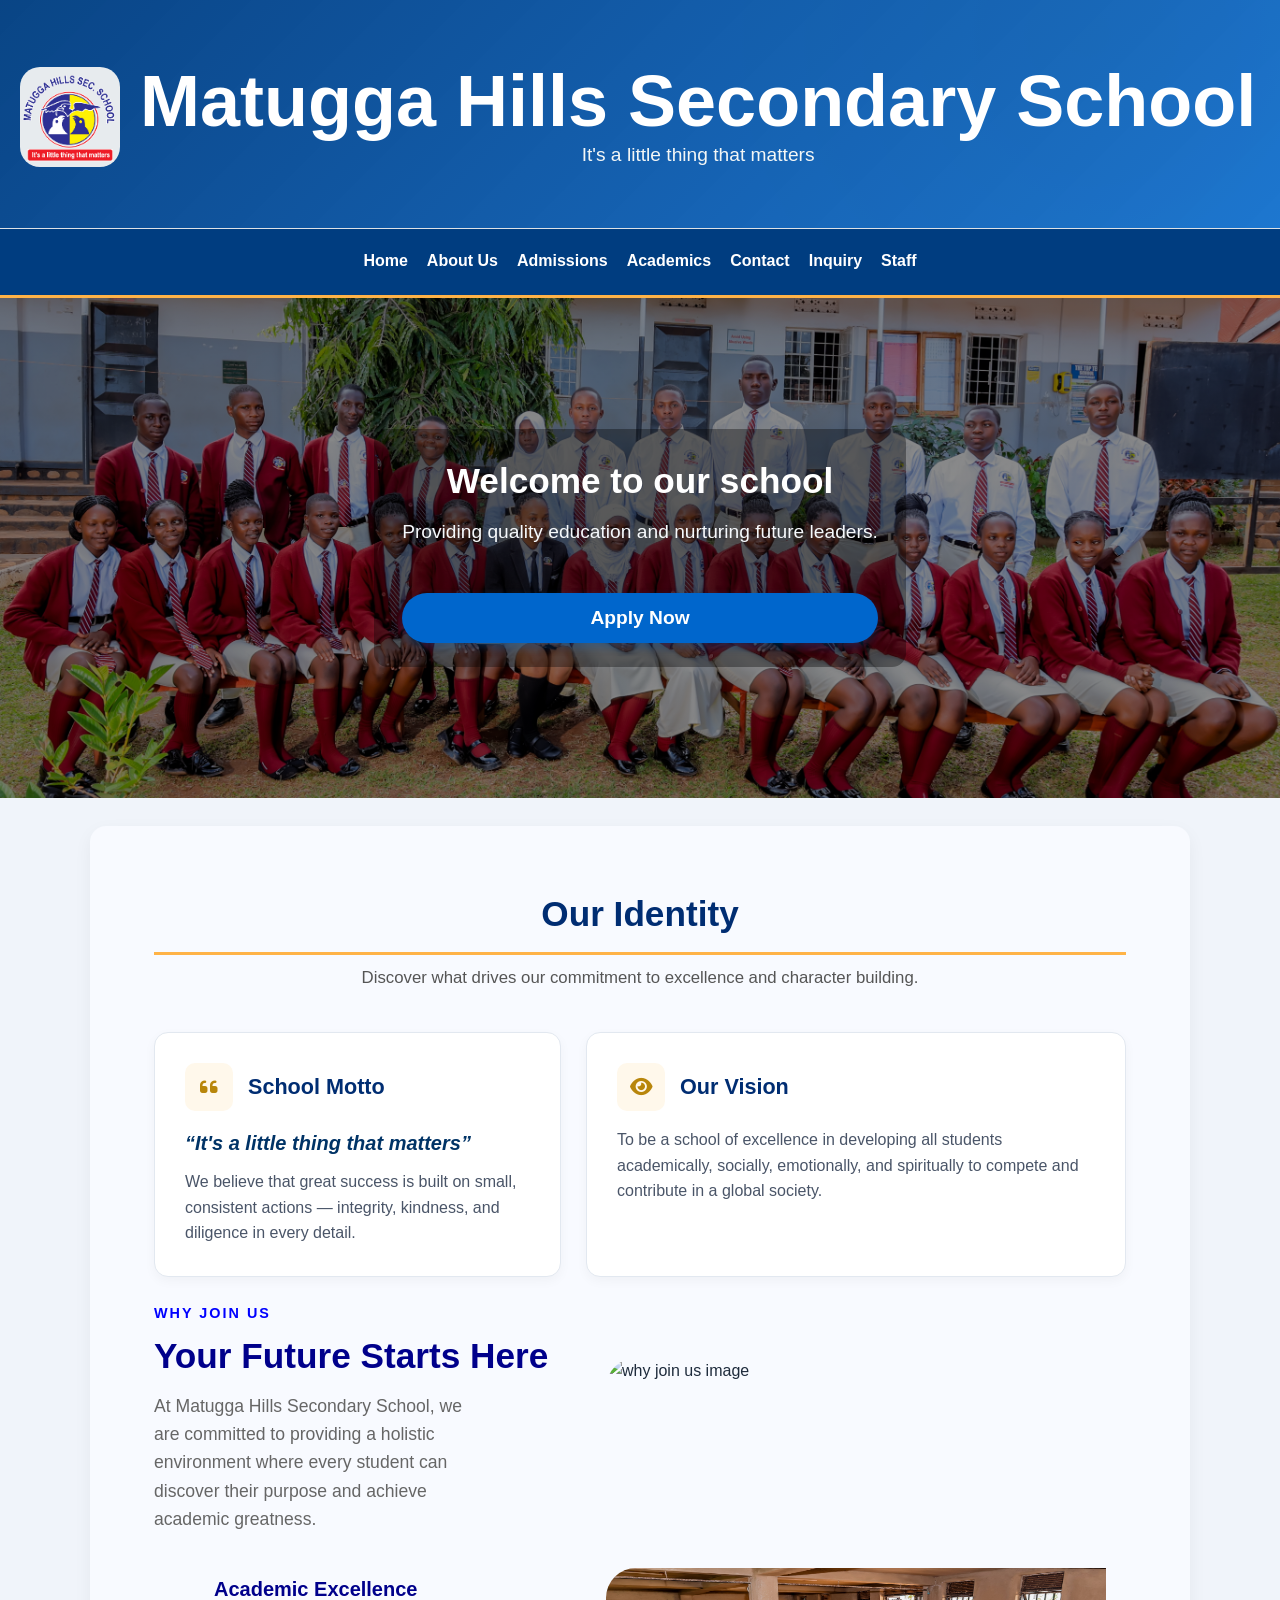
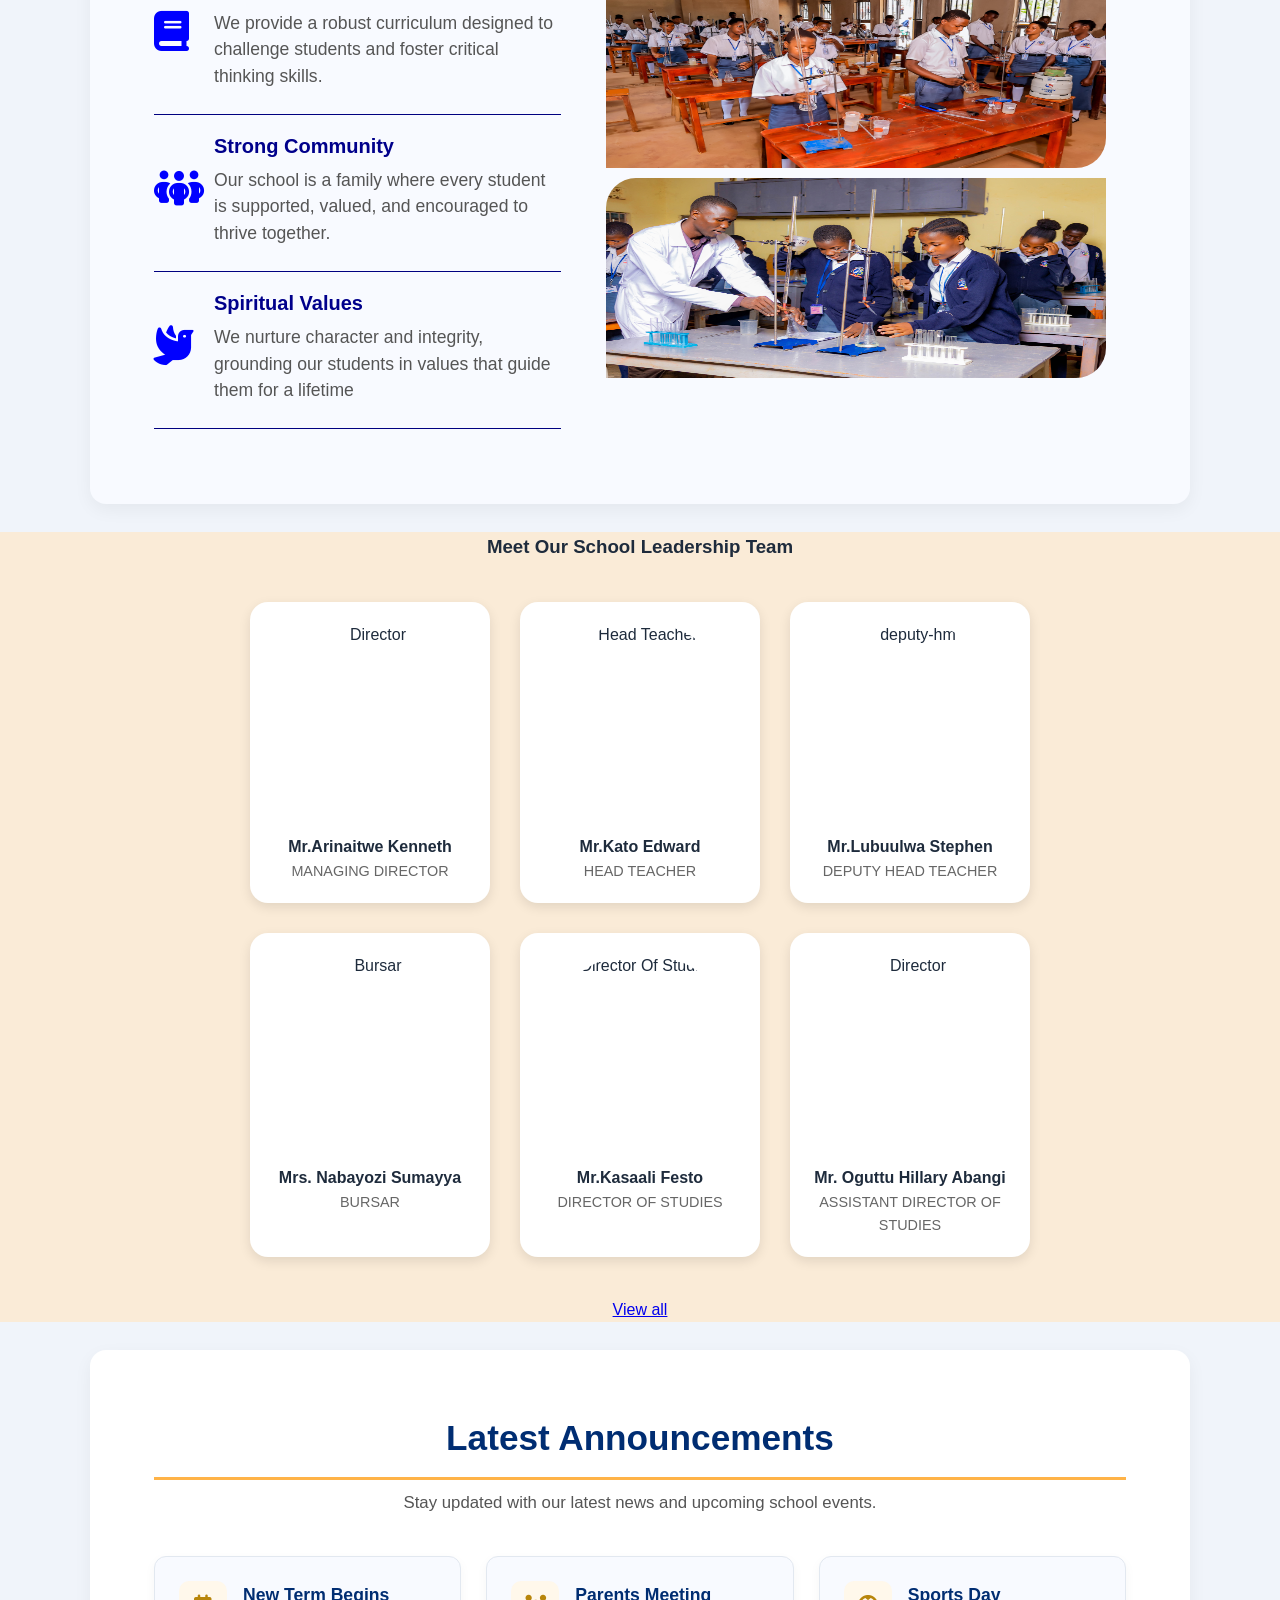
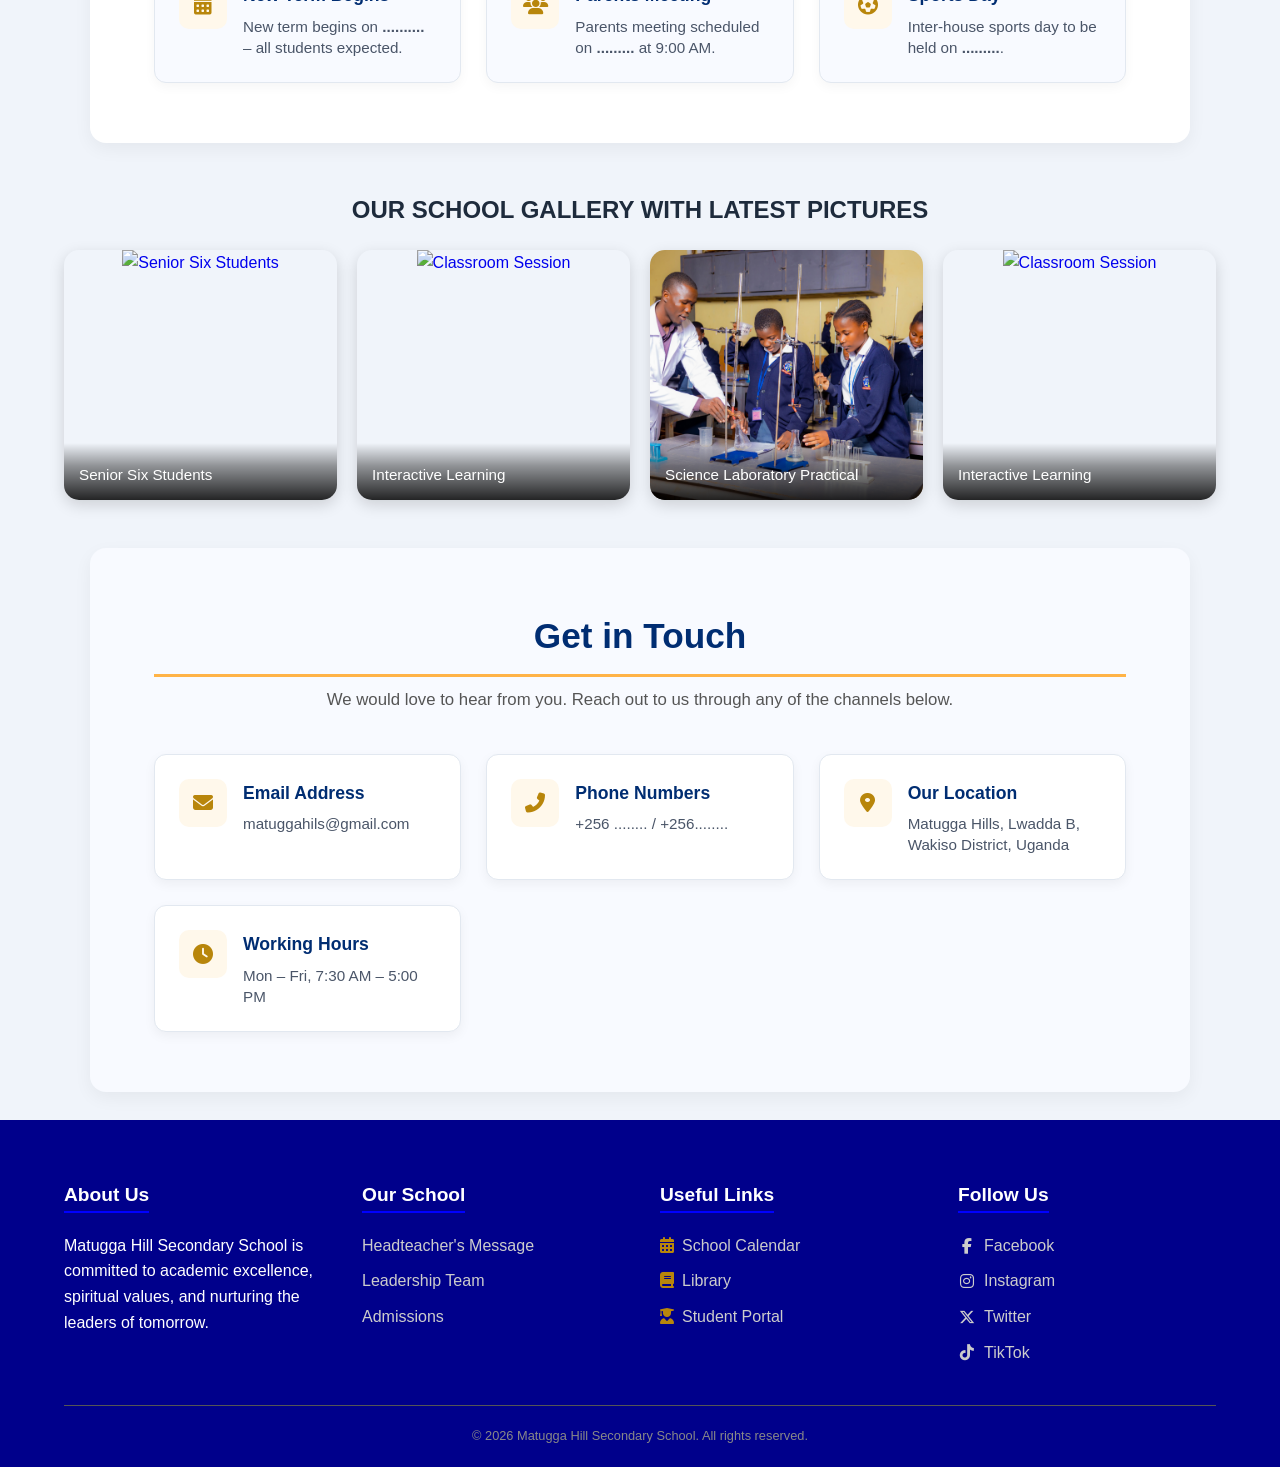
==== index.html @ 4a1541da "Update index.html" ====
<!DOCTYPE html>
<html lang="en">
<head>
    <meta charset="UTF-8">
    <link rel="stylesheet" href="https://cdnjs.cloudflare.com/ajax/libs/font-awesome/6.4.2/css/all.min.css">
    <meta name="viewport" content="width=device-width, initial-scale=1.0">
    <link rel="icon" href="assets/images/budge.jpg" type="image/jpeg">
    <title>MATUGGA HILLS SECONDARY SCHOOL</title>
   <link rel="stylesheet" href="style.css">
   <link rel="stylesheet" href="https://cdnjs.cloudflare.com/ajax/libs/lightbox2/2.11.3/css/lightbox.min.css">
</head>

<body>
    <header class="site-header">
        <div class="title-wrap">
            <img src="assets/images/budge.jpg" alt="Matugga Hills Secondary School badge" class="school-badge">
            <div>
                <h1>Matugga Hills Secondary School</h1>
                <p>It's a little thing that matters</p>
            </div>
        </div>
    </header>
    
    <nav class="site-nav">
        <div class="menu-toggle" onclick="toggleMenu()">
            <i class="fas fa-bars"></i>
        </div>
        <div class="nav-links" id="navLinks">
            <a href="index.html">Home</a>
            <a href="About us.html" onclick="showAbout(); return false;">About Us</a>
            <a href="admissions.php">Admissions</a>
            <a href="academics.html">Academics</a>
            <a href="#">Contact</a>
            <a href="#" onclick="showInquiry(); return false;">Inquiry</a>
            <a href="staff.html">Staff</a>
        </div>
    </nav>

    <section class="hero">
        <div class="hero-content">
            <h2>Welcome to our school</h2>
            <p>Providing quality education and nurturing future leaders.</p>
            <br>
            <button onclick="showMessage()">Apply Now</button>
        </div>
    </section>

    <section class="section identity-section">
    <div class="identity-container">
        <h2>Our Identity</h2>
        <p class="section-subtitle">Discover what drives our commitment to excellence and character building.</p>
        
        <div class="grid-2col">
            <!-- School Motto Card -->
            <div class="info-card">
                <div class="card-header-flex">
                    <div class="icon-box">
                        <i class="fas fa-quote-left"></i>
                    </div>
                    <h3>School Motto</h3>
                </div>
                <p class="motto-text">“It's a little thing that matters”</p>
                <p class="card-desc">We believe that great success is built on small, consistent actions — integrity, kindness, and diligence in every detail.</p>
            </div>
            
            <!-- Vision Card -->
            <div class="info-card">
                <div class="card-header-flex">
                    <div class="icon-box">
                        <i class="fas fa-eye"></i>
                    </div>
                    <h3>Our Vision</h3>
                </div>
                <p class="card-desc vision-desc">To be a school of excellence in developing all students academically, socially, emotionally, and spiritually to compete and contribute in a global society.</p>
            </div>
           
            <!-- Core Values Card (Spans across or fits cleanly)>
            <div class="info-card values-card">
                <div class="card-header-flex">
                    <div class="icon-box">
                        <i class="fas fa-gem"></i>
                    </div>
                    <h3>Core Values</h3>
                </div>
                <ul class="values-list">
                    <li><strong>Integrity</strong> – We all live as proof of moral principles</li>
                    <li><strong>Respect</strong> – We treat everyone with courtesy and honour</li>
                    <li><strong>Commitment</strong> – We show commitment to our students</li>
                    <li><strong>Responsibility</strong> – We are trustworthy, reliable and accountable</li>
                    <li><strong>High Expectation</strong> – We all set high goals, inspire personal best and continuous improvement of all staff and students</li>
                </ul>
            </div>
        </div>
    </div>
    </section>
    
    <section class="why-us scroll-reveal">
            <!---Left column: For texts and list-->
        <div class="content-container">
            <div class="intro-block">
                <h4>WHY JOIN US</h4>
                <h5>Your Future Starts Here</h5>
                <p>At Matugga Hills Secondary School, we are committed to providing a holistic environment where every student can discover their purpose and achieve academic greatness.</p>
           </div>
            <ul class="why-list">
                <li>
                    <i class="fa-solid fa-book"></i>
                    <div class="list-text">
                        <h4>Academic Excellence</h4>
                        <p>We provide a robust curriculum designed to challenge students and foster critical thinking skills.</p>
                   </div>
                </li>

                <li>
                    <i class="fa-solid fa-people-group"></i> 
                    <div class="list-text">
                        <h4>Strong Community</h4>
                        <p>Our school is a family where every student is supported, valued, and encouraged to thrive together.</p>
                    </div>
                </li>

                <li>
                    <i class="fa-solid fa-dove"></i> 
                    <div class="list-text">
                        <h4>Spiritual Values</h4>
                        <p>We nurture character and integrity, grounding our students in values that guide them for a lifetime</p>
                    </div>
                </li>
            </ul>
        </div>

            <!-- Right column: Image area-->
        <div class="image-gallery">
            <img src="/assets/images/comp lab.jpg" alt="why join us image" class="rounded-corner-img">
            <img src="/assets/images/students in lab.JPG" alt="why join us image" class="rounded-corner-img">
            <img src="/assets/images/opoka teaching.jpg" alt="why join us image" class="rounded-corner-img">
        </div>
    </section>


    <section class="leadership-section">
        <h3>Meet Our School Leadership Team</h3>
        <div class="leadership">
            <div class="leader-card">
                <img src="/assets/images/director.jpg" alt="Director">
                <h4>Mr.Arinaitwe Kenneth </h4>
                <h6>Managing Director</h6>
            </div>

            <div class="leader-card">
                <img src="/assets/images/headteacher.jpg" alt="Head Teacher">
                <h4>Mr.Kato Edward </h4>
                <h6>Head Teacher</h6>
            </div>

            <div class="leader-card">
                <img src="/assets/images/lstephen.JPG" alt="deputy-hm">
                <h4>Mr.Lubuulwa Stephen </h4>
                <h6>Deputy Head Teacher</h6>
            </div>

            <div class="leader-card">
                <img src="/assets/images/bursar2.jpg" alt="Bursar">
                <h4>Mrs. Nabayozi Sumayya </h4>
                <h6>Bursar</h6>
            </div>

            <div class="leader-card">
                <img src="/assets/images/festo.JPG" alt="Director Of Studies">
                <h4>Mr.Kasaali Festo </h4>
                <h6>Director Of Studies</h6>
            </div>

            <div class="leader-card">
                <img src="/assets/images/me.jpg" alt="Director">
                <h4>Mr. Oguttu Hillary Abangi</h4>
                <h6>Assistant Director Of Studies</h6>
            </div>
        </div>
        <a href="staff.html" class="view-more">View all</a>
    </section>
    
    <section class="section announcements-section">
    <div class="announcements-container">
        <h2>Latest Announcements</h2>
        <p class="section-subtitle">Stay updated with our latest news and upcoming school events.</p>
        
        <div class="announcements-grid">
            <div class="announcement-card">
                <div class="icon-box">
                    <i class="fas fa-calendar-alt"></i>
                </div>
                <div class="announcement-content">
                    <h4>New Term Begins</h4>
                    <p>New term begins on <strong>..........</strong> – all students expected.</p>
                </div>
            </div>

            <div class="announcement-card">
                <div class="icon-box">
                    <i class="fas fa-users"></i>
                </div>
                <div class="announcement-content">
                    <h4>Parents Meeting</h4>
                    <p>Parents meeting scheduled on <strong>.........</strong> at 9:00 AM.</p>
                </div>
            </div>

            <div class="announcement-card">
                <div class="icon-box">
                    <i class="fas fa-futbol"></i>
                </div>
                <div class="announcement-content">
                    <h4>Sports Day</h4>
                    <p>Inter-house sports day to be held on <strong>.........</strong>.</p>
                </div>
            </div>
        </div>
    </div>
    </section>

    <section class="gallery scroll-reveal">
    <h4>OUR SCHOOL GALLERY WITH LATEST PICTURES</h4>
    
    <div class="gallery-grid">
        
        <!-- Gallery Item 1 -->
        <div class="gallery-item">
            <a href="assets/images/s6 pic.jpg" data-lightbox="school-gallery" data-title="Senior Six Students">
                <img src="assets/images/s6 pic.jpg" alt="Senior Six Students">
                <div class="img-caption">
                    <span>Senior Six Students</span>
                </div>
            </a>
        </div>

        <!-- Gallery Item 2 -->
        <div class="gallery-item">
            <a href="assets/images/s6 pic.jpg" data-lightbox="school-gallery" data-title="Senior Six Students">
                <img src="matugga pics/classroom.jpg" alt="Classroom Session">
                <div class="img-caption">
                    <span>Interactive Learning</span>
                </div>
            </a>
        </div>

        <!-- Gallery Item 3 -->
        <div class="gallery-item">
            <a href="assets/images/opoka teaching.jpg" data-lightbox="school-gallery" data-title="Science Laboratory Practical">
                <img src="assets/images/opoka teaching.jpg" alt="Science Lab">
                <div class="img-caption">
                    <span>Science Laboratory Practical</span>
                </div>
            </a>
        </div>

        <!-- Gallery Item 4 -->
        <div class="gallery-item">
            <a href="assets/images/s6 pic.jpg" data-lightbox="school-gallery" data-title="Senior Six Students">
                <img src="matugga pics/classroom.jpg" alt="Classroom Session">
                <div class="img-caption">
                    <span>Interactive Learning</span>
                </div>
            </a>
        </div>

        <!-- Add more items as needed following the same pattern -->

    </div>
    </section>
    
    <section class="section contact-section">
    <div class="contact-container">
        <h2>Get in Touch</h2>
        <p class="section-subtitle">We would love to hear from you. Reach out to us through any of the channels below.</p>
        
        <div class="contact-grid">
            <div class="contact-card">
                <div class="icon-box">
                    <i class="fas fa-envelope"></i>
                </div>
                <div class="contact-info">
                    <h4>Email Address</h4>
                    <p><a href="mailto:matuggahils@gmail.com">matuggahils@gmail.com</a></p>
                </div>
            </div>

            <div class="contact-card">
                <div class="icon-box">
                    <i class="fas fa-phone-alt"></i>
                </div>
                <div class="contact-info">
                    <h4>Phone Numbers</h4>
                    <p>+256 ........ / +256........</p>
                </div>
            </div>

            <div class="contact-card">
                <div class="icon-box">
                    <i class="fas fa-map-marker-alt"></i>
                </div>
                <div class="contact-info">
                    <h4>Our Location</h4>
                    <p>Matugga Hills, Lwadda B, Wakiso District, Uganda</p>
                </div>
            </div>

            <div class="contact-card">
                <div class="icon-box">
                    <i class="fas fa-clock"></i>
                </div>
                <div class="contact-info">
                    <h4>Working Hours</h4>
                    <p>Mon – Fri, 7:30 AM – 5:00 PM</p>
                </div>
            </div>
        </div>
    </div>
</section>

    <!-- Inquiry Form -->
    <section class="modal" id="inquiryForm">
      <div class="modal-content">
        <span class="close-btn" onclick="hideInquiry()">&times;</span>
        <h2>Inquiry Form</h2>

        <form>
            <div class="grid-2col">
                <div>
                    <label>Parent's Name</label>
                    <input type="text" required>
                </div>

                <div>
                    <label>Child's Name</label>
                    <input type="text" required>
                </div>

                <div>
                    <label>Email Address</label>
                    <input type="email" required>
                </div>

                <div>
                    <label>Phone Number</label>
                    <input type="tel" required>
                </div>

                <div>
                    <label>Student's Class</label>
                    <input type="text" required>
                </div>

            </div>

            <label>Your Message</label>

            <textarea placeholder="Enter your message here..." rows="5" required></textarea>

            <button type="submit">Submit</button>
            
        </form>
      </div>
    </section>


     <footer class="site-footer">
            <div class="footer-grid">
                <div class="footer-col">
                    <h5>About Us</h5>
                    <p>Matugga Hill Secondary School is committed to academic excellence, spiritual values, and nurturing the leaders of tomorrow.</p>
                </div>

                <div class="footer-col">
                    <h5>Our School</h5>
                    <ul>
                        <li><a href="#">Headteacher's Message</a></li>
                        <li><a href="staff.html">Leadership Team</a></li>
                        <li><a href="#">Admissions</a></li>
                    </ul>
                </div>

                <div class="footer-col">
                    <h5>Useful Links</h5>
                    <ul>
                        <li><a href="#"><i class="fas fa-calendar-alt mr-2 footer-icon"></i>School Calendar</a></li>
                        <li><a href="#"><i class="fas fa-book mr-2 footer-icon"></i>Library</a></li>
                        <li><a href="#"><i class="fas fa-user-graduate mr-2 footer-icon"></i>Student Portal</a></li>
                    </ul>
                </div>

                <div class="footer-col">
                    <h5>Follow Us</h5>
                    <div class="social-links">
                        <a href="#"><i class="fa-brands fa-facebook-f"></i> Facebook</a>
                        <a href="#"><i class="fa-brands fa-instagram"></i> Instagram</a>
                        <a href="#"><i class="fa-brands fa-x-twitter"></i> Twitter</a>
                        <a href="https://www.tiktok.com/@matuggahills?is_from_webapp=1&sender_device=pc"><i class="fa-brands fa-tiktok"></i> TikTok</a>
                    </div>
                </div>
            </div>

            <div class="footer-bottom">
                <p>&copy; 2026 Matugga Hill Secondary School. All rights reserved.</p>
            </div>
        </footer>
        <script src="main.js"></script>

   <script>
        function showMessage() {
            alert("Admissions portal coming soon! Stay tuned for the 2026 intake.");
        }

        function showInquiry() {
            document.getElementById("inquiryForm").style.display = "block";
            document.getElementById("inquiryForm").scrollIntoView({
                behavior: "smooth"
            });
        }

        function hideInquiry() {
            document.getElementById("inquiryForm").style.display = "none";
        }
        function showAbout() {
            document.getElementById("aboutSection").style.display = "block";

            document.getElementById("aboutSection").scrollIntoView({
                behavior: "smooth"
           });
        }

        function hideAbout() {
            document.getElementById("aboutSection").style.display = "none";
        }
        
        function toggleMenu() {
            const navLinks = document.getElementById("navLinks");
            if (navLinks) {
                navLinks.classList.toggle("active");
            }
        }
    </script>
    <script src="https://cdnjs.cloudflare.com/ajax/libs/lightbox2/2.11.3/js/lightbox-plus-jquery.min.js"></script>
</body>
</html>
---- style.css ----
/* reset & base */
* {
    margin: 0;
    padding: 0;
    box-sizing: border-box;
    font-family: 'Segoe UI', Roboto, Arial, sans-serif;
}

:root{
    --secondary: #00008b;
    --primary: #0000ff;
    --tertiary: #f4f7f6;
}

body {
    background-color: #f0f4fa;
    line-height: 1.6;
    color: #1e2b3c;
}

header {
    background: linear-gradient(145deg, #0066cc, #004c99);
    color: white;
    padding: 28px 20px 22px;
    text-align: center;
    box-shadow: 0 4px 12px rgba(0,0,0,0.15);
}
.site-header{
    background-color: #f8f9fa;
    padding: 15px 5%;
    border-bottom: 1px solid #dee2e6;
}

.title-wrap{
    display: flex;
    align-items: center;
    gap: 20px;
    flex-wrap: wrap;
}
.school-badge {
    width: 100px;
    height: 100px;
    object-fit: cover;
    border-radius: 20%;
    /*background: white;
    padding: 8px;
    box-shadow: 0 4px 12px rgba(0,0,0,0.2);*/
}
header h1 {
    font-size: 1.8rem;
    color: #002d72;
    /*letter-spacing: 1px;
    font-weight: 600;
    text-shadow: 2px 2px 3px rgba(0,0,0,0.2);*/
}
header p {
    font-size: 1.2rem;
    color: var(--tertiary);
    /*font-style: italic;
    opacity: 0.9;
    margin-top: 6px;*/
}

/*@media (max-width: 600px) {
    .school-badge {
        width: 100px;
        height: 100px;
    }

    header h1 {
        font-size: 2rem;
    }
}

        
/* Navigation Container */
.site-nav {
    background-color: #002d72;
    position: relative;
    display: flex;
    justify-content: center;
    padding: 10px;
}

/* Links Wrapper */
.nav-links {
    display: flex;
    gap: 15px;
}

.nav-links a {
    color: white;
    text-decoration: none;
    padding: 8px 12px;
    font-weight: 500;
    border-radius: 4px;
    transition: background 0.3s;
}

.nav-links a:hover {
    background-color: rgba(255, 255, 255, 0.2);
}

/* Hide Hamburger by default on desktop */
.menu-toggle {
    display: none;
    color: white;
    font-size: 1.5rem;
    cursor: pointer;
    padding: 5px 15px;
}

/* Mobile Responsive Breakpoint */
@media (max-width: 768px) {
    .site-nav {
        justify-content: space-between;
        align-items: center;
        padding: 12px 20px;
    }

    /* Show the hamburger button on mobile */
    .menu-toggle {
        display: block;
    }

    /* Stack and hide links by default on mobile */
    .nav-links {
        display: none; /* Hidden until toggled */
        flex-direction: column;
        position: absolute;
        top: 100%;
        left: 0;
        width: 100%;
        background-color: #002d72;
        box-shadow: 0 10px 15px rgba(0, 0, 0, 0.2);
        padding: 15px 0;
        z-index: 1000;
    }

    /* When toggled via JavaScript, add this class to show it */
    .nav-links.active {
        display: flex;
    }

    .nav-links a {
        text-align: center;
        padding: 12px;
        width: 100%;
        border-radius: 0;
    }
}      

.hero {
    background: linear-gradient(rgba(0, 0, 0, 0.45), rgba(0, 0, 0, 0.45)), url('assets/images/s6 pic.JPG') center/cover no-repeat;
    padding: 0;
    text-align: center;
    align-items: center;
    justify-content: center;
    display: flex;
    min-height: 500px;
    /*max-width: 1100px;
    border-radius: 16px;
    box-shadow: 0 6px 18px rgba(0, 0, 0, 0.05);
    
    margin: 20px auto 10px;
    
    
    
    color: white;*/
}
.hero-content {
    background: rgba(0, 0, 0, 0.35);
    padding: 24px 28px;
    border-radius: 14px;
    max-width: 700px;
}
.hero h2 {
    font-size: 2.2rem;
    color: white;
}
.hero p {
    font-size: 1.2rem;
    color: #f6f9fc;
    margin-top: 8px;
}
.hero button {
    background: #0066cc;
    color: white;
    border: none;
    padding: 14px 40px;
    font-size: 1.2rem;
    font-weight: 600;
    border-radius: 50px;
    margin-top: 20px;
    cursor: pointer;
    transition: 0.25s;
    box-shadow: 0 4px 8px rgba(0, 102, 204, 0.3);
}
.hero button:hover {
    background: #004c99;
    transform: scale(1.02);
    box-shadow: 0 8px 14px rgba(0, 70, 140, 0.35);
}        

/* Mobile Screen Breakpoints */
@media (max-width: 768px) {
    .title-wrap {
        flex-direction: column;
        text-align: center;
    }

    .site-header h1 {
        font-size: 1.4rem;
    }

    nav {
        flex-direction: column;
        align-items: center;
        gap: 5px;
    }

    nav a {
        width: 100%;
        text-align: center;
    }

    .hero-content h2 {
        font-size: 1.8rem;
    }

    .hero-content p {
        font-size: 0.95rem;
    }
}

/* sections */
.section {
    max-width: 1100px;
    margin: 28px auto;
    background: white;
    padding: 28px 32px;
    border-radius: 16px;
    box-shadow: 0 6px 18px rgba(0, 0, 0, 0.05);
    transition: 0.15s;
}
.section h2 {
    color: #003d80;
    border-bottom: 3px solid #ffb347;
    padding-bottom: 10px;
    margin-bottom: 22px;
    font-size: 1.9rem;
    font-weight: 600;
    text-align: center;
}

/* Announcements Section Layout */
.announcements-section {
    padding: 60px 5%;
    background-color: #ffffff;
}

.announcements-container {
    max-width: 1100px;
    margin: 0 auto;
    text-align: center;
}

.announcements-section h2 {
    font-size: 2.2rem;
    color: #002d72;
    margin-bottom: 10px;
}

.announcements-container .section-subtitle {
    color: #555;
    font-size: 1.05rem;
    margin-bottom: 40px;
}

/* Grid Layout for Announcements */
.announcements-grid {
    display: grid;
    grid-template-columns: repeat(auto-fit, minmax(300px, 1fr));
    gap: 25px;
    text-align: left;
}

/* Professional Announcement Cards */
.announcement-card {
    background: #f8faff;
    padding: 24px;
    border-radius: 12px;
    box-shadow: 0 4px 12px rgba(0, 0, 0, 0.04);
    border: 1px solid #e2e8f0;
    display: flex;
    align-items: flex-start;
    gap: 16px;
    transition: transform 0.3s ease, box-shadow 0.3s ease;
}

.announcement-card:hover {
    transform: translateY(-5px);
    box-shadow: 0 8px 20px rgba(0, 0, 0, 0.08);
}

/* Icon Box Styling with Dark Goldenrod */
.announcement-card .icon-box {
    background: #fff8eb;
    color: darkgoldenrod;
    width: 48px;
    height: 48px;
    border-radius: 10px;
    display: flex;
    align-items: center;
    justify-content: center;
    font-size: 1.25rem;
    flex-shrink: 0;
}

/* Typography Inside Cards */
.announcement-content h4 {
    font-size: 1.1rem;
    color: #002d72;
    margin-bottom: 6px;
    font-weight: 600;
}

.announcement-content p {
    font-size: 0.95rem;
    color: #4a5568;
    margin: 0;
    line-height: 1.4;
}

/* new blocks: motto, vision, values, history */
.grid-2col {
    display: grid;
    grid-template-columns: repeat(2, 1fr);
    gap: 20px;
}
/* Identity Section Layout */
.identity-section {
    padding: 60px 5%;
    background-color: #f8faff;
}

.identity-container {
    max-width: 1100px;
    margin: 0 auto;
    text-align: center;
}

.identity-section h2 {
    font-size: 2.2rem;
    color: #002d72;
    margin-bottom: 10px;
}

.identity-container .section-subtitle {
    color: #555;
    font-size: 1.05rem;
    margin-bottom: 40px;
}

/* Grid Layout */
.grid-2col {
    display: grid;
    grid-template-columns: repeat(2, 1fr);
    gap: 25px;
    text-align: left;
}

/* Make the values card span full width if desired, or keep 2-column flow */
.values-card {
    grid-column: span 2;
}

/* Info Card Styling */
.info-card {
    background: #ffffff;
    padding: 30px;
    border-radius: 14px;
    border: 1px solid #e2e8f0;
    box-shadow: 0 4px 12px rgba(0, 0, 0, 0.04);
    transition: transform 0.3s ease, box-shadow 0.3s ease;
}

.info-card:hover {
    transform: translateY(-5px);
    box-shadow: 0 8px 20px rgba(0, 0, 0, 0.08);
}

/* Header Flex for Icon + Title */
.card-header-flex {
    display: flex;
    align-items: center;
    gap: 15px;
    margin-bottom: 16px;
}

/* Icon Box Styling with Dark Goldenrod */
.info-card .icon-box {
    background: #fff8eb;
    color: darkgoldenrod;
    width: 48px;
    height: 48px;
    border-radius: 10px;
    display: flex;
    align-items: center;
    justify-content: center;
    font-size: 1.25rem;
    flex-shrink: 0;
}

.info-card h3 {
    color: #002d72;
    font-size: 1.35rem;
    margin: 0;
    font-weight: 600;
}

/* Typography elements */
.motto-text {
    font-size: 1.25rem;
    font-weight: 600;
    color: #003366;
    margin-bottom: 10px;
    font-style: italic;
}

.card-desc {
    font-size: 1rem;
    color: #4a5568;
    line-height: 1.6;
    margin: 0;
}

.vision-desc {
    margin-top: 8px;
}

/* Values List Styling */
.values-list {
    list-style: none;
    padding-left: 0;
    margin: 0;
    display: grid;
    grid-template-columns: repeat(auto-fit, minmax(280px, 1fr));
    gap: 12px;
}

.values-list li {
    padding: 10px 14px;
    background: #f8faff;
    border-radius: 8px;
    border: 1px solid #edf2f7;
    font-size: 0.95rem;
    color: #2d3748;
    line-height: 1.5;
}

.values-list li strong {
    color: #002d72;
}

/* Mobile Breakpoint */
@media (max-width: 768px) {
    .grid-2col {
        grid-template-columns: 1fr;
    }
    
    .values-card {
        grid-column: span 1;
    }

    .values-list {
        grid-template-columns: 1fr;
    }
}

@media (max-width: 768px) {
    .grid-2col {
        grid-template-columns: 1fr; /* Forces cards to stack into a single column on mobile */
    }
    
    .info-card {
        padding: 18px; /* Slightly tighter padding on mobile screens */
    }

    .section h2 {
        font-size: 1.6rem;
    }
}

.history-block {
    background: #f2f8ff;
    padding: 18px 24px;
    border-radius: 14px;
    border-left: 6px solid #ffb347;
    margin-top: 6px;
}
.history-block p {
    font-size: 1.05rem;
    line-height: 1.7;
}

/* Contact Section Layout */
.contact-section {
    padding: 60px 5%;
    background-color: #f8faff;
}

.contact-container {
    max-width: 1100px;
    margin: 0 auto;
    text-align: center;
}

.contact-section h2 {
    font-size: 2.2rem;
    color: #002d72;
    margin-bottom: 10px;
}

.section-subtitle {
    color: #555;
    font-size: 1.05rem;
    margin-bottom: 40px;
}

/* Contact Grid */
.contact-grid {
    display: grid;
    grid-template-columns: repeat(auto-fit, minmax(240px, 1fr));
    gap: 25px;
    text-align: left;
}

/* Professional Contact Cards */
.contact-card {
    background: #ffffff;
    padding: 24px;
    border-radius: 12px;
    box-shadow: 0 4px 12px rgba(0, 0, 0, 0.05);
    border: 1px solid #e2e8f0;
    display: flex;
    align-items: flex-start;
    gap: 16px;
    transition: transform 0.3s ease, box-shadow 0.3s ease;
}

.contact-card:hover {
    transform: translateY(-5px);
    box-shadow: 0 8px 20px rgba(0, 0, 0, 0.08);
}

/* Icon Box Styling with Dark Goldenrod */
.contact-card .icon-box {
    background: #fff8eb;
    color: darkgoldenrod;
    width: 48px;
    height: 48px;
    border-radius: 10px;
    display: flex;
    align-items: center;
    justify-content: center;
    font-size: 1.25rem;
    flex-shrink: 0;
}

/* Typography Inside Cards */
.contact-info h4 {
    font-size: 1.1rem;
    color: #002d72;
    margin-bottom: 6px;
    font-weight: 600;
}

.contact-info p {
    font-size: 0.95rem;
    color: #4a5568;
    margin: 0;
    line-height: 1.4;
}

.contact-info a {
    color: #4a5568;
    text-decoration: none;
    transition: color 0.2s;
}

.contact-info a:hover {
    color: darkgoldenrod;
    text-decoration: underline;
}

        
        /*footer {
            background: #1a2633;
            color: #d4dce6;
            text-align: center;
            padding: 22px 12px;
            margin-top: 20px;
            font-size: 1rem;
            border-top: 4px solid #ffb347;
        }
        footer p {
            opacity: 0.9;
        }*/

.site-footer {
    background-color: var(--secondary);
    color: #ffffff;
    padding: 60px 5% 20px;
}

.footer-grid {
    display: grid;
    grid-template-columns: repeat(auto-fit, minmax(200px, 1fr));
    gap: 40px;
    margin-bottom: 40px;
}

.footer-col h5 {
    margin-bottom: 20px;
    font-size: 1.2rem;
    color: #fff;
    border-bottom: 2px solid var(--primary);
    display: inline-block;
}

.footer-col ul {
    list-style: none;
    padding: 0;
}

.footer-col ul li {
    margin-bottom: 10px;
}

.footer-col a {
    color: #cccccc;
    text-decoration: none;
    transition: 0.3s;
}

.footer-col a:hover {
    color: #ffffff;
}

.social-links {
    display: flex;
    flex-direction: column;
    gap: 10px;
}

.social-links a {
    display: inline-flex;
    align-items: center;
    gap: 8px;
}

.social-links i {
    width: 18px;
    text-align: center;
}

.footer-bottom {
    text-align: center;
    border-top: 1px solid #555;
    padding-top: 20px;
    font-size: 0.8rem;
    color: #888;
}

/* Academics page */
.site-header {
    background:
        linear-gradient(135deg, rgba(0, 61, 128, 0.96), rgba(0, 102, 204, 0.88)),
        radial-gradient(circle at 85% 15%, rgba(255, 179, 71, 0.35), transparent 32%);
    color: #ffffff;
    padding: 64px 20px 58px;
    text-align: center;
}

.site-header__inner {
    max-width: 900px;
    margin: 0 auto;
}

.school-kicker,
.eyebrow,
.section-label {
    color: #b76500;
    font-size: 0.78rem;
    font-weight: 800;
    letter-spacing: 0.16em;
    text-transform: uppercase;
}

.site-header .school-kicker {
    color: #ffcf83;
    margin-bottom: 12px;
}

.site-header h1 {
    color: #ffffff;
    font-size: clamp(2.5rem, 6vw, 4.5rem);
    line-height: 1.05;
    margin: 0;
}

.school-motto {
    color: rgba(255, 255, 255, 0.82);
    font-size: 1.08rem;
    font-style: italic;
    margin-top: 16px;
}

.site-nav {
    align-items: center;
    background: #003d80;
    border-bottom: 3px solid #ffb347;
    display: flex;
    flex-wrap: wrap;
    gap: 8px 28px;
    justify-content: center;
    padding: 14px 20px;
}

.site-nav a {
    border-bottom: 2px solid transparent;
    color: #ffffff;
    font-size: 1rem;
    font-weight: 600;
    padding: 5px 2px;
    text-decoration: none;
    transition: border-color 0.2s ease, color 0.2s ease;
}

.site-nav a:hover,
.site-nav a[aria-current="page"] {
    border-bottom-color: #ffb347;
    color: #ffdf9f;
}

.academics-hero {
    background: #ffffff;
    border-bottom: 1px solid #dce5f0;
    padding: clamp(56px, 9vw, 104px) 24px;
    text-align: center;
}

.academics-hero .eyebrow {
    margin-bottom: 16px;
}

.academics-hero h2 {
    color: #003d80;
    font-size: clamp(2rem, 4vw, 3.5rem);
    line-height: 1.12;
    margin: 0 auto;
    max-width: 760px;
}

.academics-lede {
    color: #526275;
    font-size: clamp(1.05rem, 2vw, 1.25rem);
    margin: 20px auto 0;
    max-width: 650px;
}

.academics-content {
    align-items: start;
    display: grid;
    gap: clamp(36px, 7vw, 96px);
    grid-template-columns: minmax(0, 1.35fr) minmax(280px, 0.65fr);
    margin: 0 auto;
    max-width: 1180px;
    padding: clamp(56px, 8vw, 96px) 24px;
}

.academics-copy h2 {
    color: #003d80;
    font-size: clamp(1.8rem, 3vw, 2.6rem);
    line-height: 1.2;
    margin: 10px 0 24px;
}

.academics-copy p:not(.section-label) {
    color: #38495d;
    font-size: 1.08rem;
    line-height: 1.85;
    margin: 0 0 22px;
}

.academics-highlight {
    background: #ffffff;
    border-left: 5px solid #ffb347;
    box-shadow: 0 18px 42px rgba(0, 61, 128, 0.12);
    padding: 30px 28px;
}

.academics-highlight .section-label {
    margin-bottom: 18px;
}

.academics-highlight ul {
    list-style: none;
    margin: 0;
    padding: 0;
}

.academics-highlight li {
    border-top: 1px solid #e4ebf3;
    display: grid;
    gap: 3px;
    padding: 16px 0;
}

.academics-highlight li:first-child {
    border-top: 0;
    padding-top: 0;
}

.academics-highlight strong {
    color: #003d80;
    font-size: 1.08rem;
}

.academics-highlight span {
    color: #657386;
    font-size: 0.95rem;
}

.academics-content + .site-footer {
    margin-top: 0;
}

@media (max-width: 700px) {
    .site-header {
        padding: 48px 18px 44px;
    }

    .site-nav {
        gap: 5px 18px;
        padding: 12px 14px;
    }

    .site-nav a {
        font-size: 0.92rem;
    }

    .academics-content {
        grid-template-columns: 1fr;
        padding-left: 20px;
        padding-right: 20px;
    }

    .academics-copy p:not(.section-label) {
        font-size: 1rem;
        line-height: 1.75;
    }
}


       
        /*@media (max-width: 700px) {
            .grid-2col {
                grid-template-columns: 1fr;
                gap: 20px;
            }
            header h1 {
                font-size: 2rem;
            }
            nav a {
                margin: 0 12px;
                font-size: 1rem;
            }
            .section {
                padding: 20px 16px;
            }
        }*/
        
.announcements {
    background: #eef5ff;
    padding: 14px 20px;
    margin: 14px 0;
    border-left: 6px solid #0066cc;
    border-radius: 6px;
    font-weight: 500;
    color: #003366;
}
.announcement {
    background: #eef5ff;
    padding: 14px 20px;
    margin: 14px 0;
    border-left: 6px solid #0066cc;
    border-radius: 6px;
    font-weight: 500;
    color: #003366;
}
        
button:hover {
    background: black;
}
#inquiryForm{
    display:none;
}
#inquiryForm input,
#inquiryForm textarea{
    width:100%;
    padding:12px;
    margin:8px 0 18px;
    border:1px solid #ccc;
    border-radius:6px;
    font-size:16px;
}
#inquiryForm textarea{
    resize:vertical;
}

#inquiryForm button{
    background:#0066cc;
    color:white;
    border:none;
    padding:12px 24px;
    border-radius:6px;
    cursor:pointer;
    margin-right:10px;
}

#inquiryForm button:hover{
    background:#004c99;
}
#aboutSection{
    display:none;
}

.leadership {
    display: flex;
    flex-wrap: wrap;
    justify-content: center;
    align-items: stretch;
    gap: 30px;
    padding: 40px 5%;
    max-width: 1100px;
    margin: 0 auto;
}

.leader-card {
    background: #fff;
    padding: 20px;
    border-radius: 18px;
    text-align: center;
    box-shadow: 0 4px 12px rgba(0, 0, 0, 0.1);
    transition: transform 0.3s ease;
    display: flex;
    flex-direction: column;
    align-items: center;
    justify-content: flex-start;
    flex: 0 1 240px;
}

.leader-card:hover {
    transform: translateY(-10px);
}

.leader-card p {
    color: #6B7280;
    font-size: 1rem;
    text-transform: uppercase;
    letter-spacing: 1px;
}

.leader-card img {
    width: 200px;
    height: 200px;
    border-radius: 50%;
    object-fit: cover;
    object-position: center;
    margin-bottom: 12px;
}

.leadership-section {
    background-color:#FAEBD7;
}
.leader-card h5 {
    margin: 10px 0 5px;
    font-size: 1.2rem;
    color: var(--primary);
}

.leader-card h6 {
    margin: 0;
    color: #666;
    font-weight: normal;
    text-transform: uppercase;
    font-size: 0.9rem;
}
.leadership-section{
    align-items: center;
    justify-content: center;
    text-align: center;
}

/* Why Us */
.why-us{
    display: flex;
    align-items: center;
    justify-content: space-between;
    gap: 50px;
    padding: 60px 10%;
}

.intro-block{
    margin-bottom: 40px;
}

.intro-block h4{
    color: var(--primary);
    font-size: 0.9rem;
    letter-spacing: 2px;
    text-transform: uppercase;
    margin-bottom: 10px;
}

.intro-block h5{
    font-size: 2.2rem;
    color: var(--secondary);
    margin: 0 0 15px 0;
    line-height: 1.2;
}

.intro-block p{
    font-size: 1.1rem;
    color: #666;
    max-width: 80%;
    line-height: 1.6;
}

.content-container{
    flex: 1;
}

.image-gallery{
    display: flex;
    flex-direction: column;
    gap: 20px;
    justify-content: center;
    padding: 20px;
}

.rounded-corner-img{
    margin-top: -10px;
    width: 500px;
    height: 200px;
    border-radius: 30px 0 30px 0;
}

.why-list {
    padding: 0;
    list-style: none;
}

.why-list li {
    margin-bottom: 15px;
    font-size: 1.1rem;
    display: flex;
    align-items: center;
    gap: 20px;
    padding-bottom: 25px;
    border-bottom: 1px solid navy;
}

.why-list li i {
    color: var(--primary);
    margin-right: 15px;
    width: 25px;
    font-size: 2.5rem;
}

.list-text h4{
    margin: 0 0 5px 0;
    font-size: 1.25rem;
    color: var(--secondary);
}

.list-text p{
    margin: 0;
    color: #555;
    line-height: 1.5;
}

/* Mobile Responsive Layout for "Why Us" Section */
@media (max-width: 768px) {
    .why-us {
        flex-direction: column; /* Switches from side-by-side to stacked */
        padding: 40px 5%;      /* Adjust padding for smaller screens */
        gap: 30px;
    }

    .image-gallery {
        order: 2; /* Ensures images appear AFTER the text/list */
        width: 100%;
        align-items: center;
    }

    .rounded-corner-img {
        width: 100%;       /* Make images fill the phone screen width */
        height: auto;      /* Maintain aspect ratio */
        max-width: 400px;  /* Keep them from getting too huge */
    }

    .content-container {
        order: 1; /* Ensures text/list appears BEFORE the images */
    }
}


.modal {
    display: none; position: fixed; top: 0; left: 0; width: 100%; height: 100%;
    background: rgba(0,0,0,0.8); z-index: 2000;
}
.modal-content {
    background: darkgoldenrod; margin: 2% auto; padding: 10px;
    width: 80%; max-width: 800px; border-radius: 12px; position: relative; color:#010107;
}
.close-btn { position: absolute; top: 10px; right: 20px; font-size: 28px; cursor: pointer; color: #f10808; }
.close-btn:hover { color: #f6763b; }

input, textarea { width: 100%; margin-bottom: 10px; padding: 12px; background: #b8becc; border: 1px solid #094eaf; color: rgb(24, 22, 22); border-radius: 5px; }
button { background: #3b82f6; color: white; border: none; padding: 10px 20px; border-radius: 5px; cursor: pointer; width: 100%; }


/* Gallery Container */
.gallery {
    padding: 20px 5%; /* Adds breathing room on mobile sides */
    text-align: center;
}

.gallery h4 {
    font-size: 1.5rem;
    margin-bottom: 20px;
}

/* Responsive Grid Layout */
.gallery-grid {
    display: grid;
    /* Automatically creates columns based on screen size: min 260px wide, fills space evenly */
    grid-template-columns: repeat(auto-fit, minmax(260px, 1fr));
    gap: 20px;
    max-width: 1200px;
    margin: 0 auto;
}

/* Individual Gallery Card */
.gallery-item {
    position: relative;
    border-radius: 15px;
    overflow: hidden;
    height: 250px; /* Comfortable height for mobile and desktop */
    box-shadow: 0 5px 15px rgba(0, 0, 0, 0.15);
}

.gallery-item a {
    display: block;
    position: relative;
    width: 100%;
    height: 100%;
    text-decoration: none;
}

.gallery-item img {
    width: 100%;
    height: 100%;
    object-fit: cover; /* Ensures images don't stretch or distort */
    transition: transform 0.5s ease;
}

/* Inside-Bottom Caption Styling */
.img-caption {
    position: absolute;
    bottom: 0;
    left: 0;
    width: 100%;
    background: linear-gradient(to top, rgba(0, 0, 0, 0.85) 0%, rgba(0, 0, 0, 0.4) 60%, transparent 100%);
    color: white;
    padding: 20px 15px 12px 15px;
    box-sizing: border-box;
    font-size: 0.95rem;
    font-weight: 500;
    text-align: left;
}

/* Hover Effect (Desktop) */
.gallery-item:hover img {
    transform: scale(1.08);
}

/* Mobile Adjustments */
@media (max-width: 600px) {
    .gallery-grid {
        grid-template-columns: 1fr; /* Forces a single column layout on small phones */
    }
    
    .gallery-item {
        height: 280px; /* Slightly taller cards on mobile for better visibility */
    }
}

.footer-col ul li a .footer-icon {
    color: darkgoldenrod; /* or use hex code #b8860b */
    margin-right: 8px; /* ensures good spacing between the icon and text */
}

/* Optional: if you want the icon to brighten slightly when hovering over the link */
.footer-col ul li a:hover .footer-icon {
    color: #daa520; /* lighter goldenrod on hover */
}
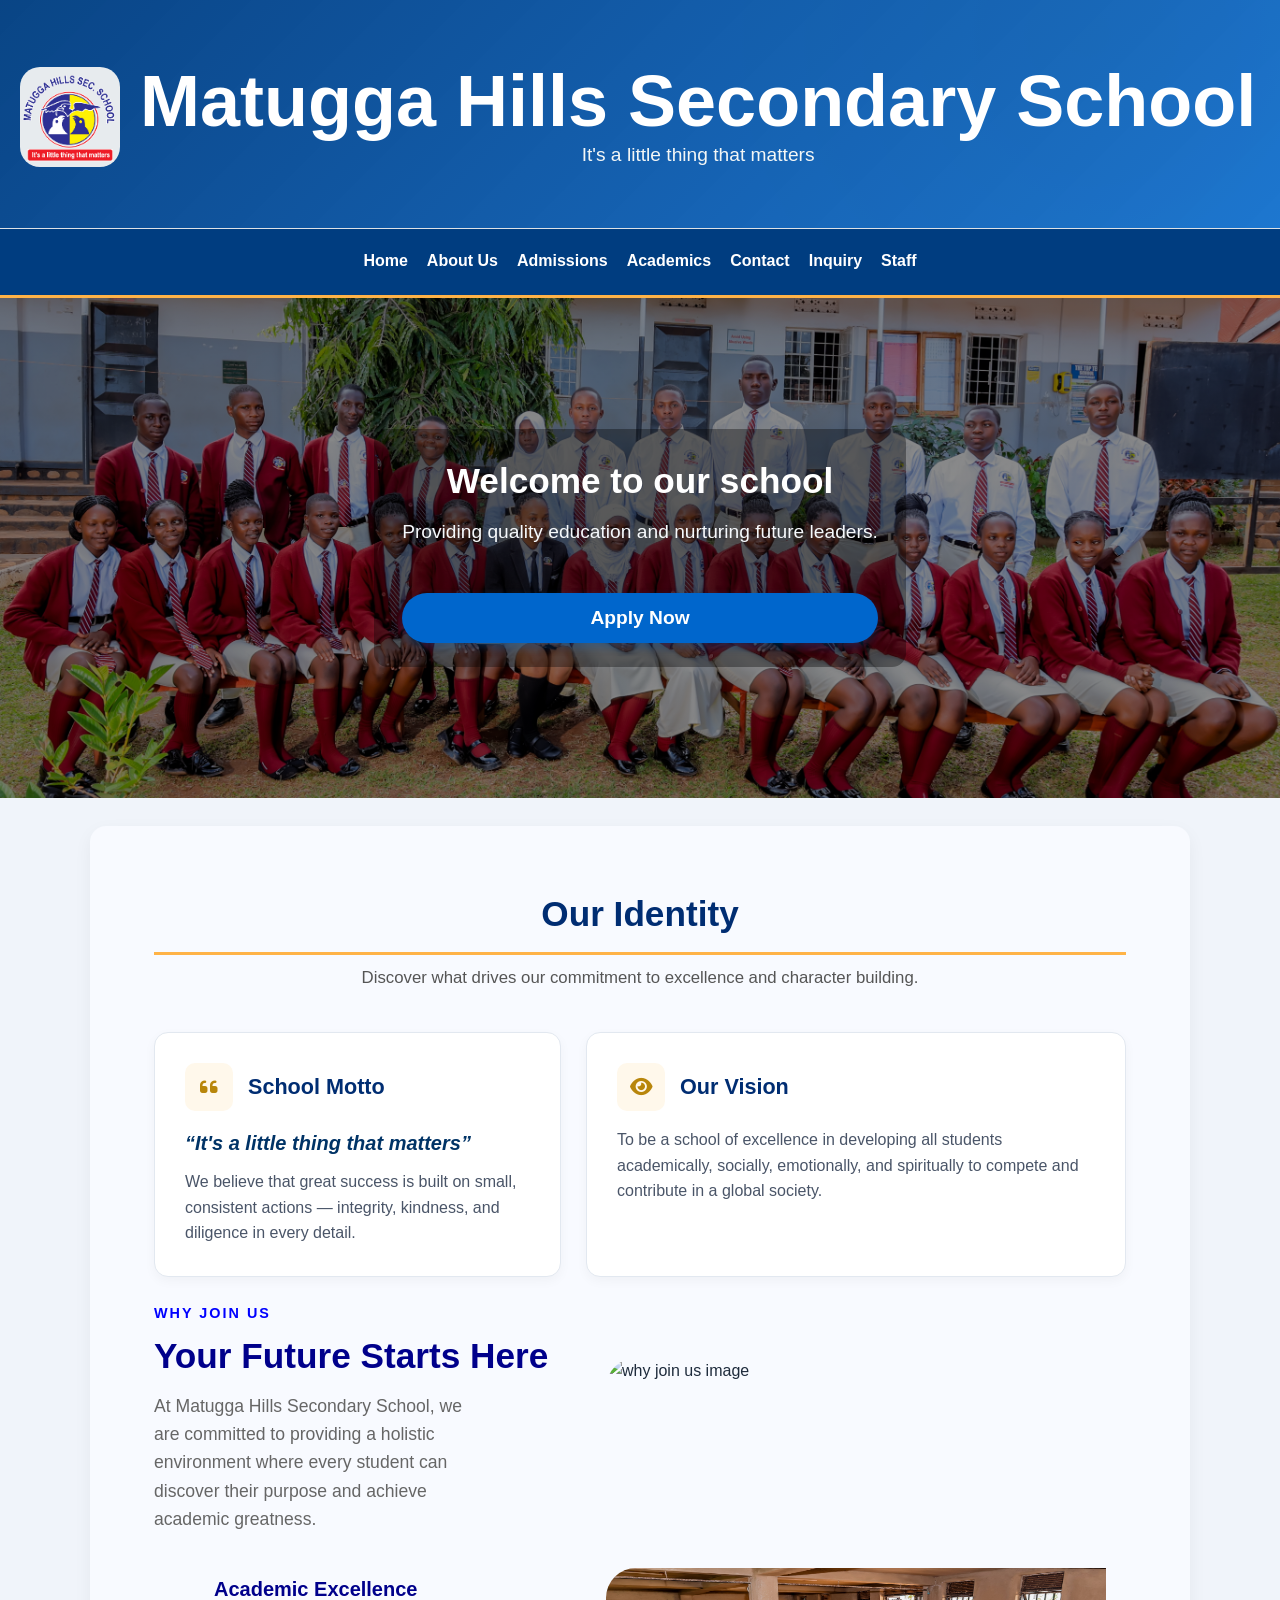
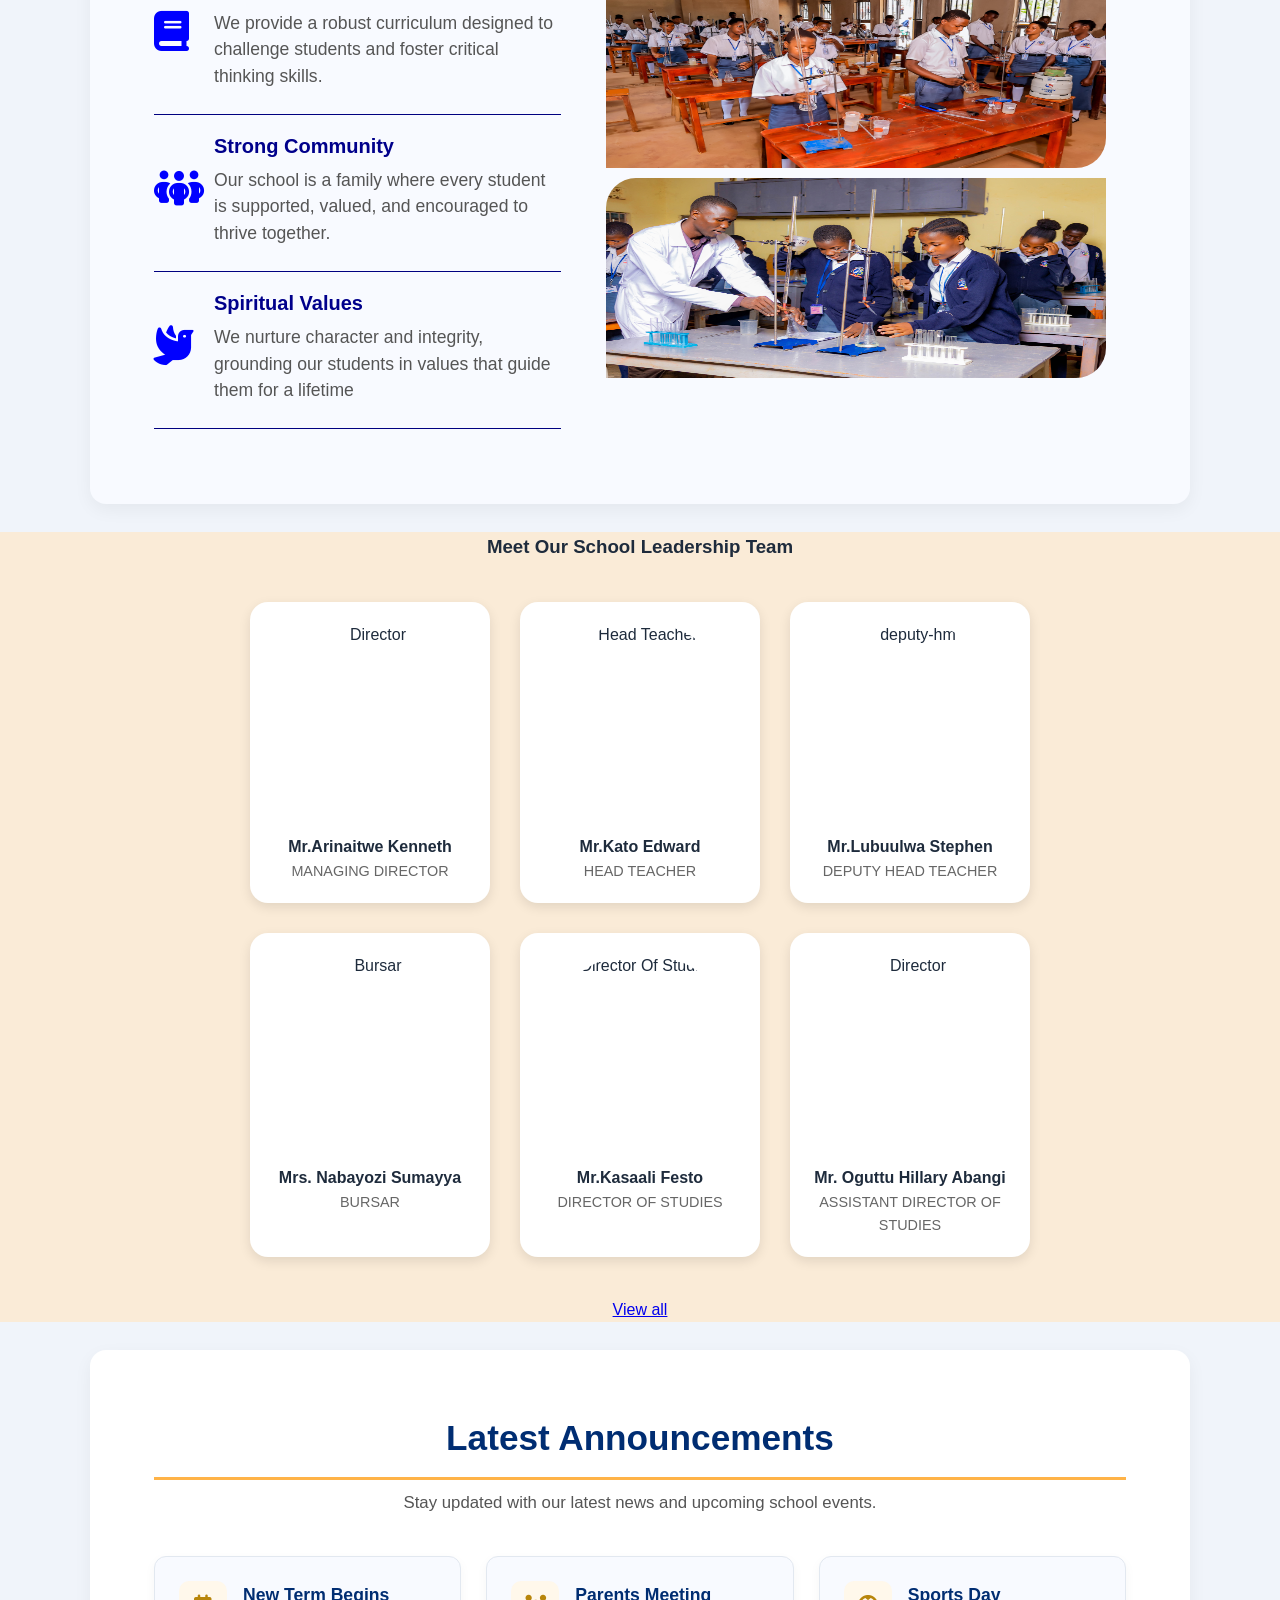
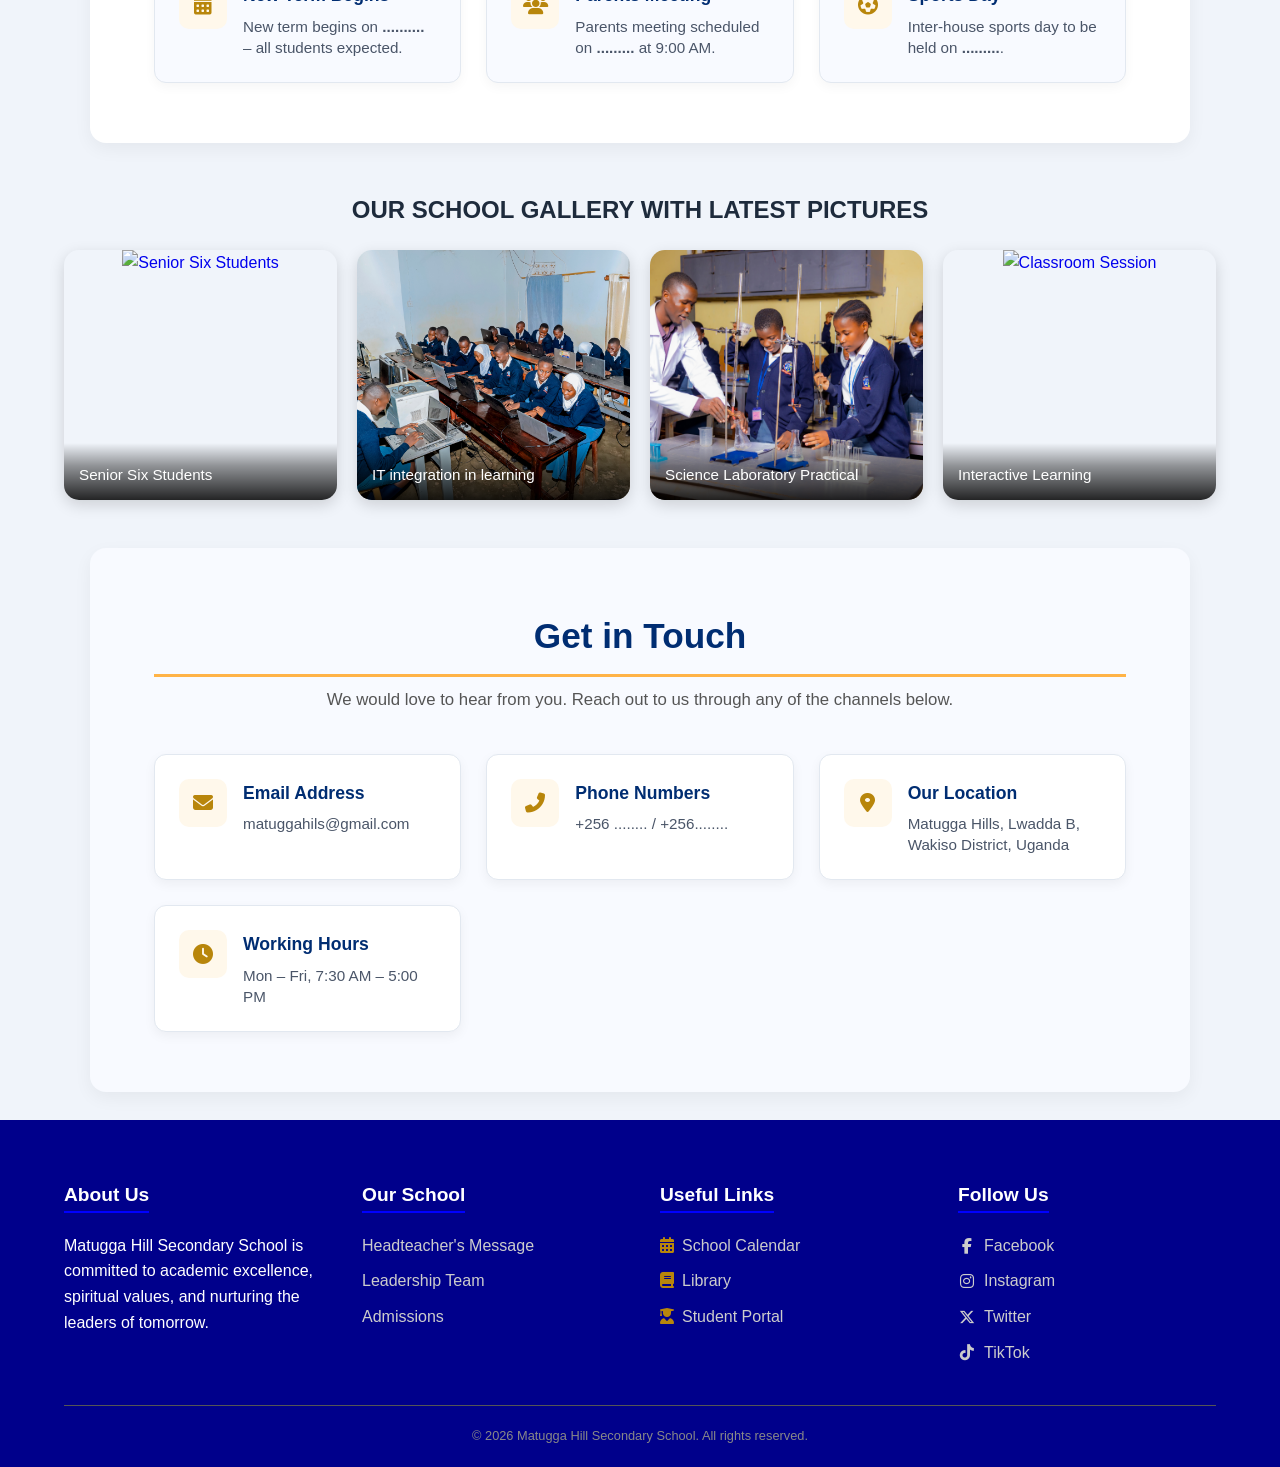
==== commit 4e3f755b: "moomoo" ====
--- a/index.html
+++ b/index.html
@@ -131,7 +131,7 @@
 
             <!-- Right column: Image area-->
         <div class="image-gallery">
-            <img src="/assets/images/comp lab.jpg" alt="why join us image" class="rounded-corner-img">
+            <img src="/assets/images/it lab.jpg" alt="why join us image" class="rounded-corner-img">
             <img src="/assets/images/students in lab.JPG" alt="why join us image" class="rounded-corner-img">
             <img src="/assets/images/opoka teaching.jpg" alt="why join us image" class="rounded-corner-img">
         </div>
@@ -142,13 +142,13 @@
         <h3>Meet Our School Leadership Team</h3>
         <div class="leadership">
             <div class="leader-card">
-                <img src="/assets/images/director.jpg" alt="Director">
+                <img src="/assets/images/Director.jpg" alt="Director">
                 <h4>Mr.Arinaitwe Kenneth </h4>
                 <h6>Managing Director</h6>
             </div>
 
             <div class="leader-card">
-                <img src="/assets/images/headteacher.jpg" alt="Head Teacher">
+                <img src="/assets/images/hm.jpg" alt="Head Teacher">
                 <h4>Mr.Kato Edward </h4>
                 <h6>Head Teacher</h6>
             </div>
@@ -237,9 +237,9 @@
         <!-- Gallery Item 2 -->
         <div class="gallery-item">
             <a href="assets/images/s6 pic.jpg" data-lightbox="school-gallery" data-title="Senior Six Students">
-                <img src="matugga pics/classroom.jpg" alt="Classroom Session">
+                <img src="assets/images/computer lab.JPG" alt="Classroom Session">
                 <div class="img-caption">
-                    <span>Interactive Learning</span>
+                    <span>IT integration in learning</span>
                 </div>
             </a>
         </div>
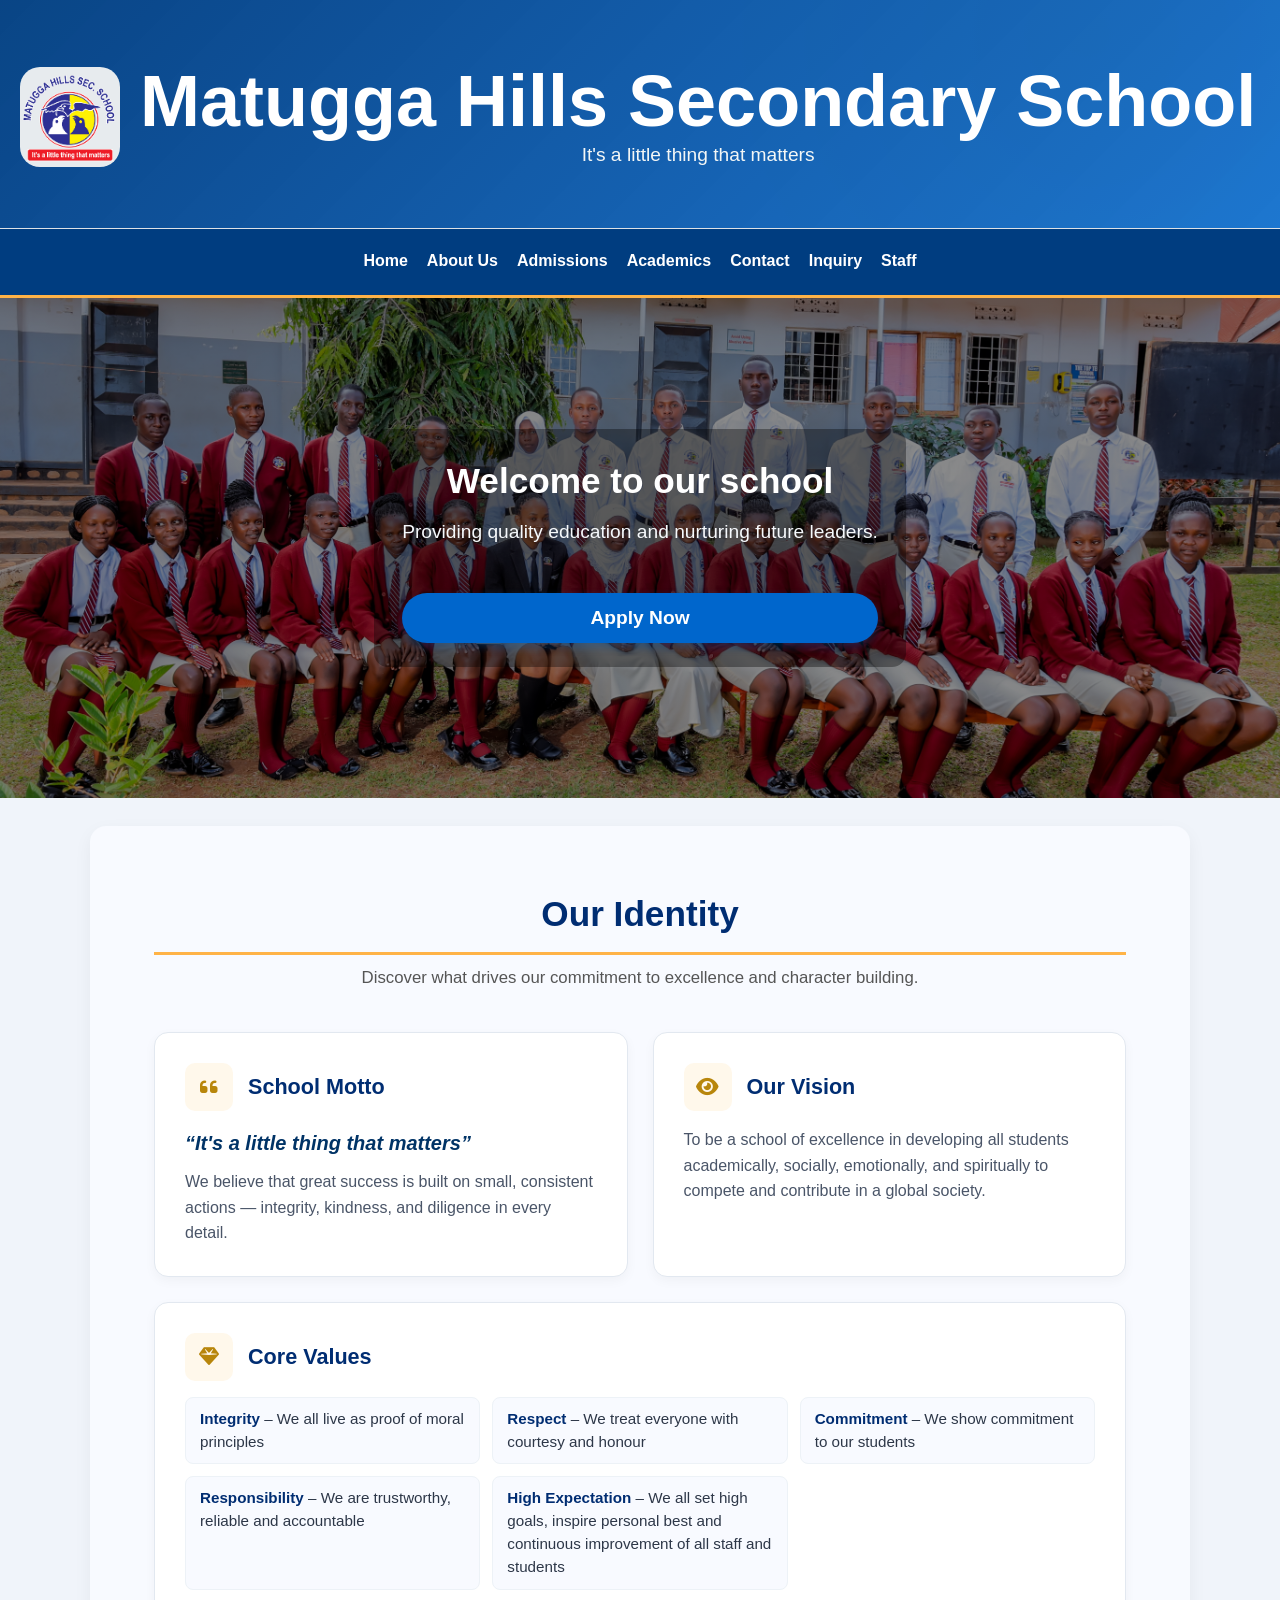
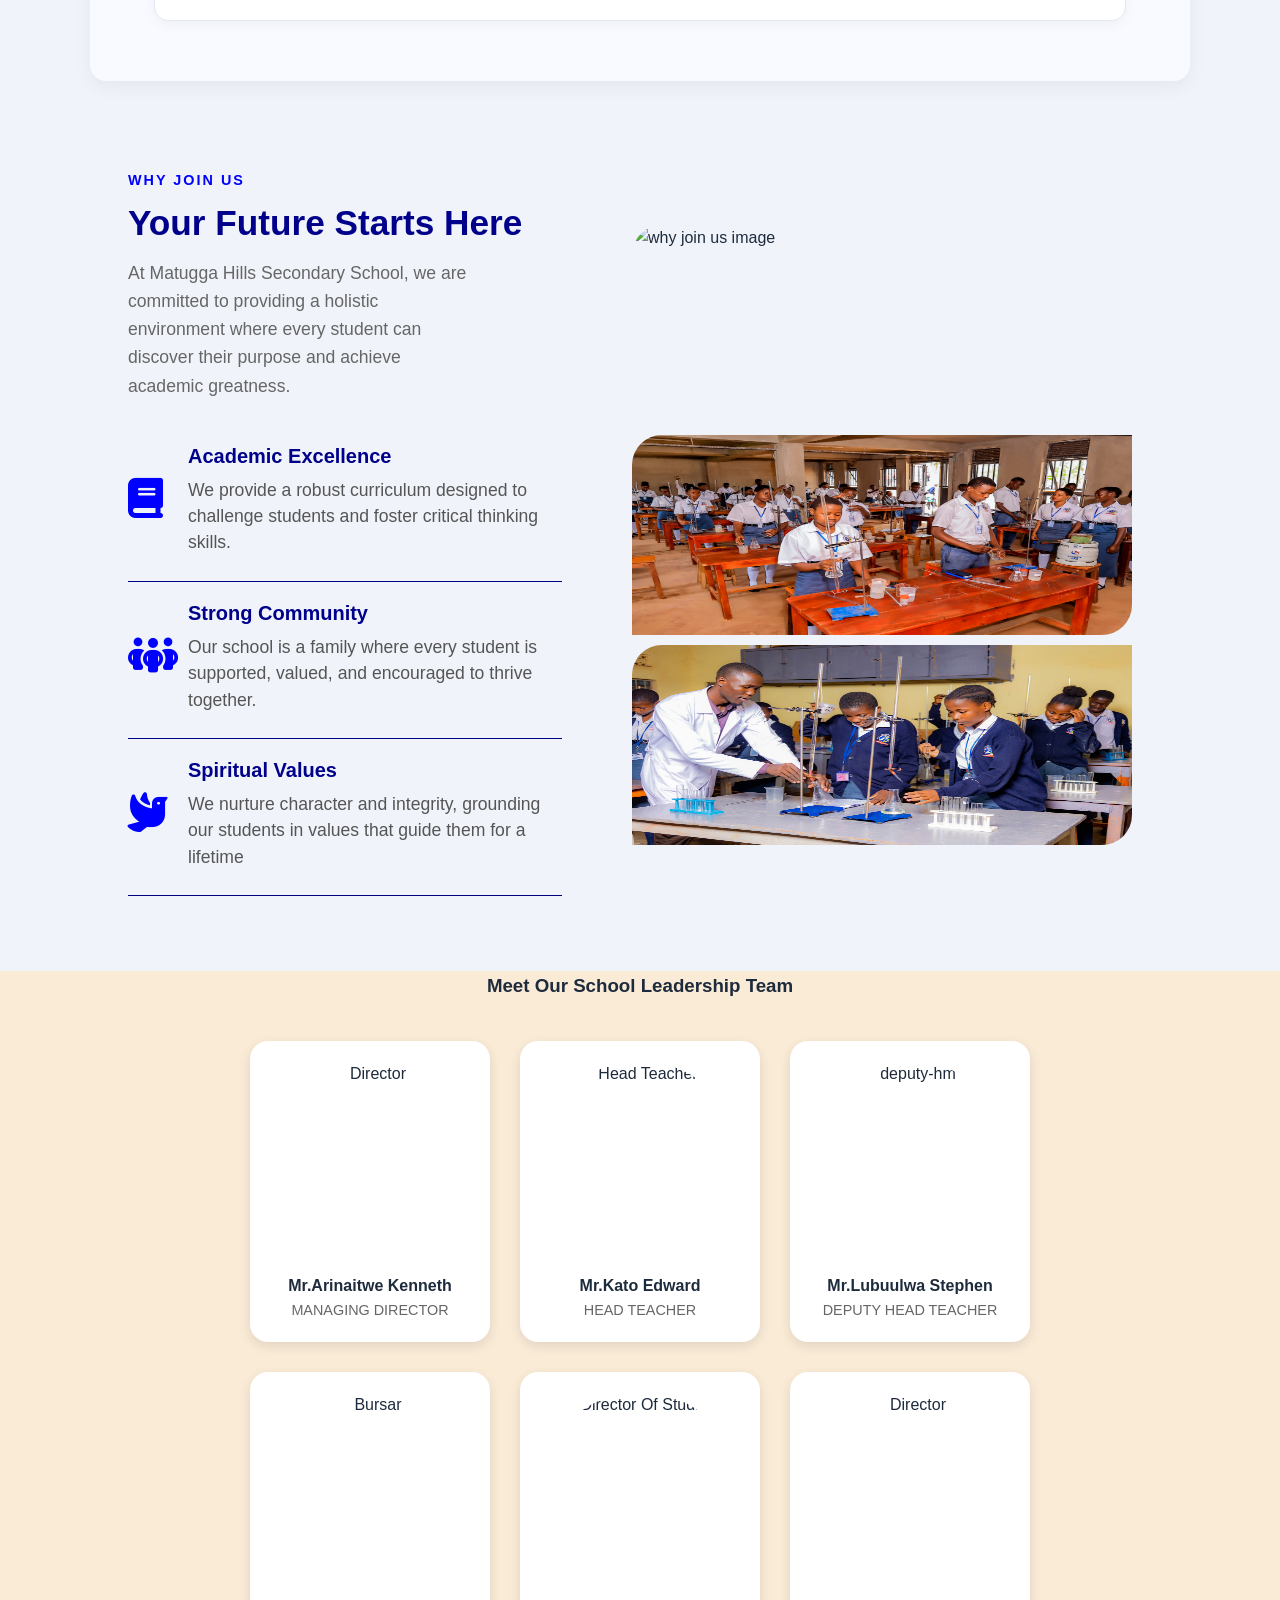
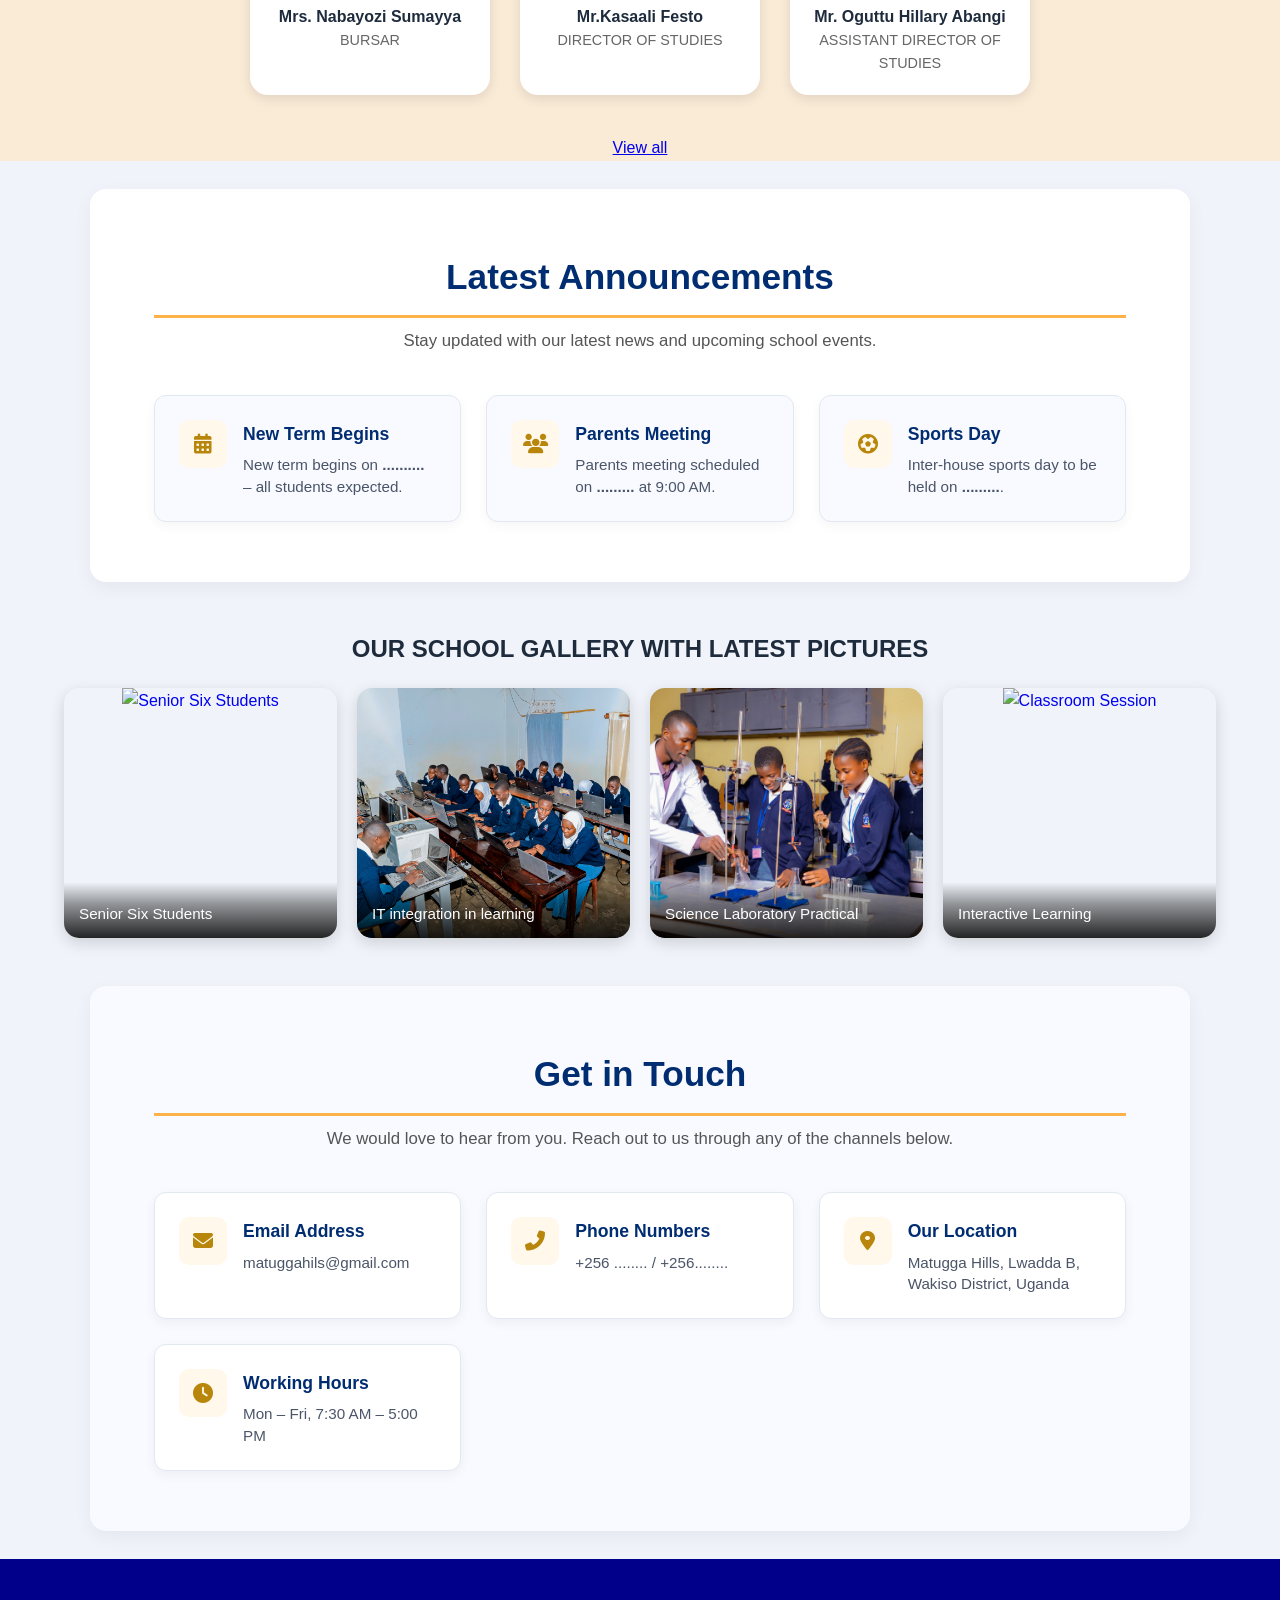
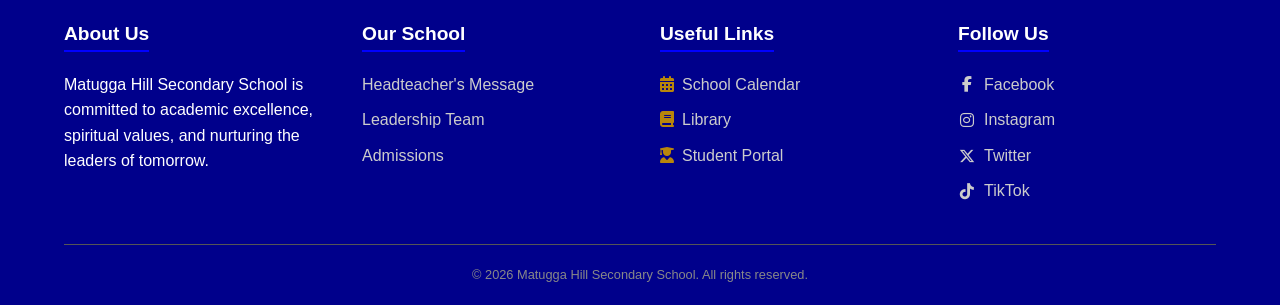
==== commit ecd6cd2b: "miss" ====
--- a/index.html
+++ b/index.html
@@ -74,7 +74,7 @@
                 <p class="card-desc vision-desc">To be a school of excellence in developing all students academically, socially, emotionally, and spiritually to compete and contribute in a global society.</p>
             </div>
            
-            <!-- Core Values Card (Spans across or fits cleanly)>
+            <!-- Core Values Card (Spans across or fits cleanly)-->
             <div class="info-card values-card">
                 <div class="card-header-flex">
                     <div class="icon-box">
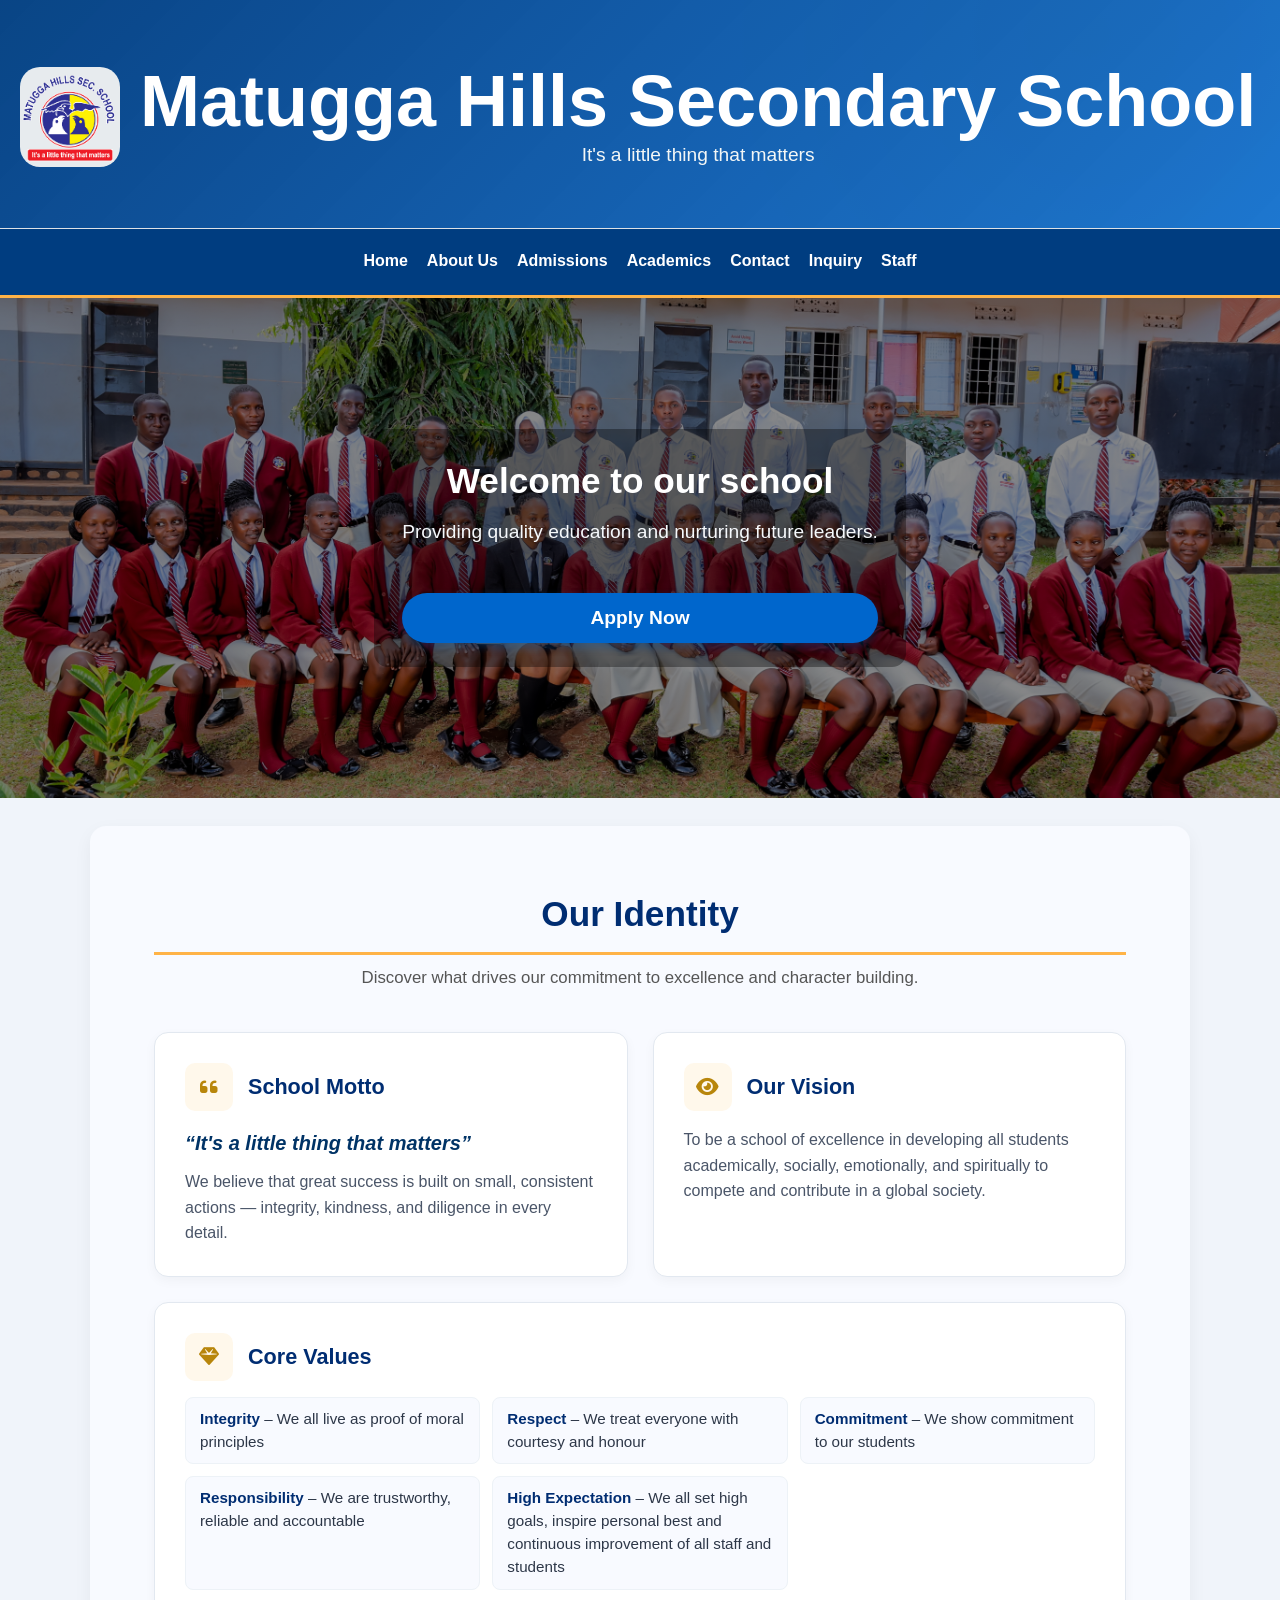
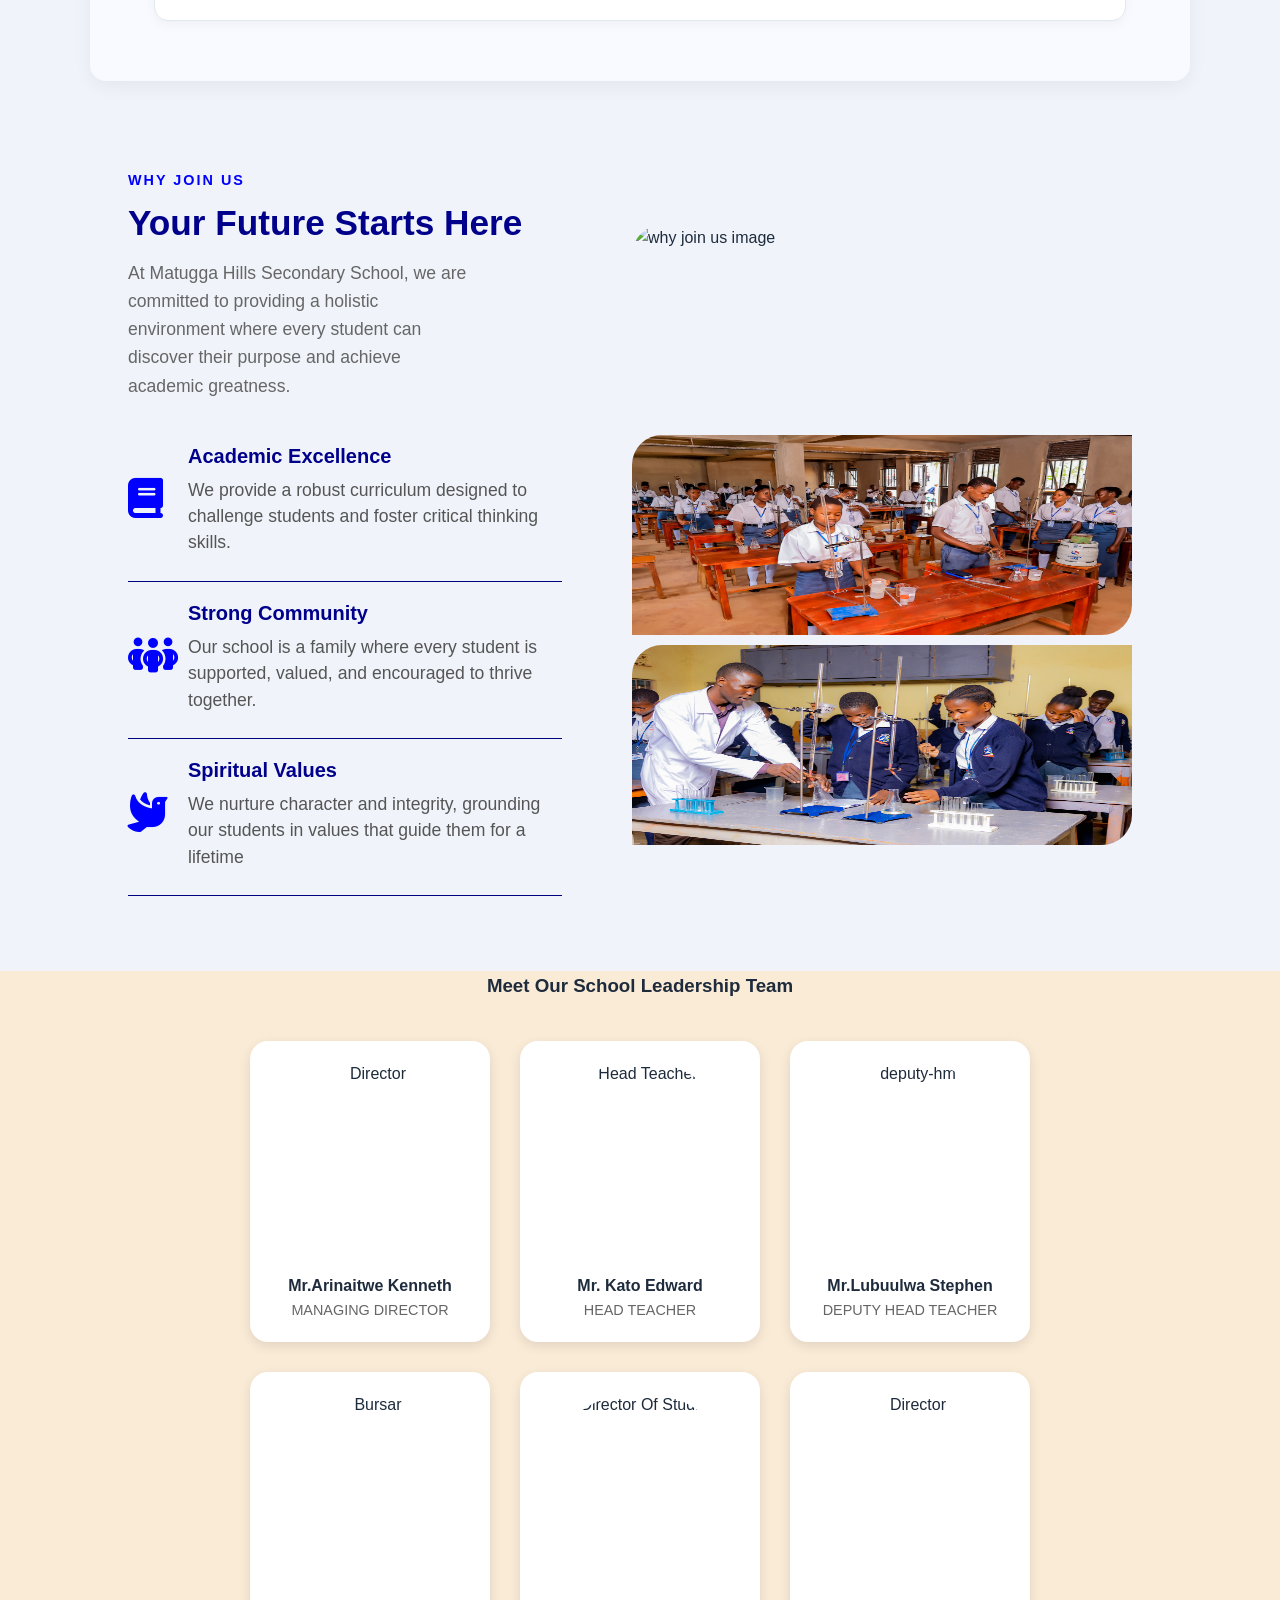
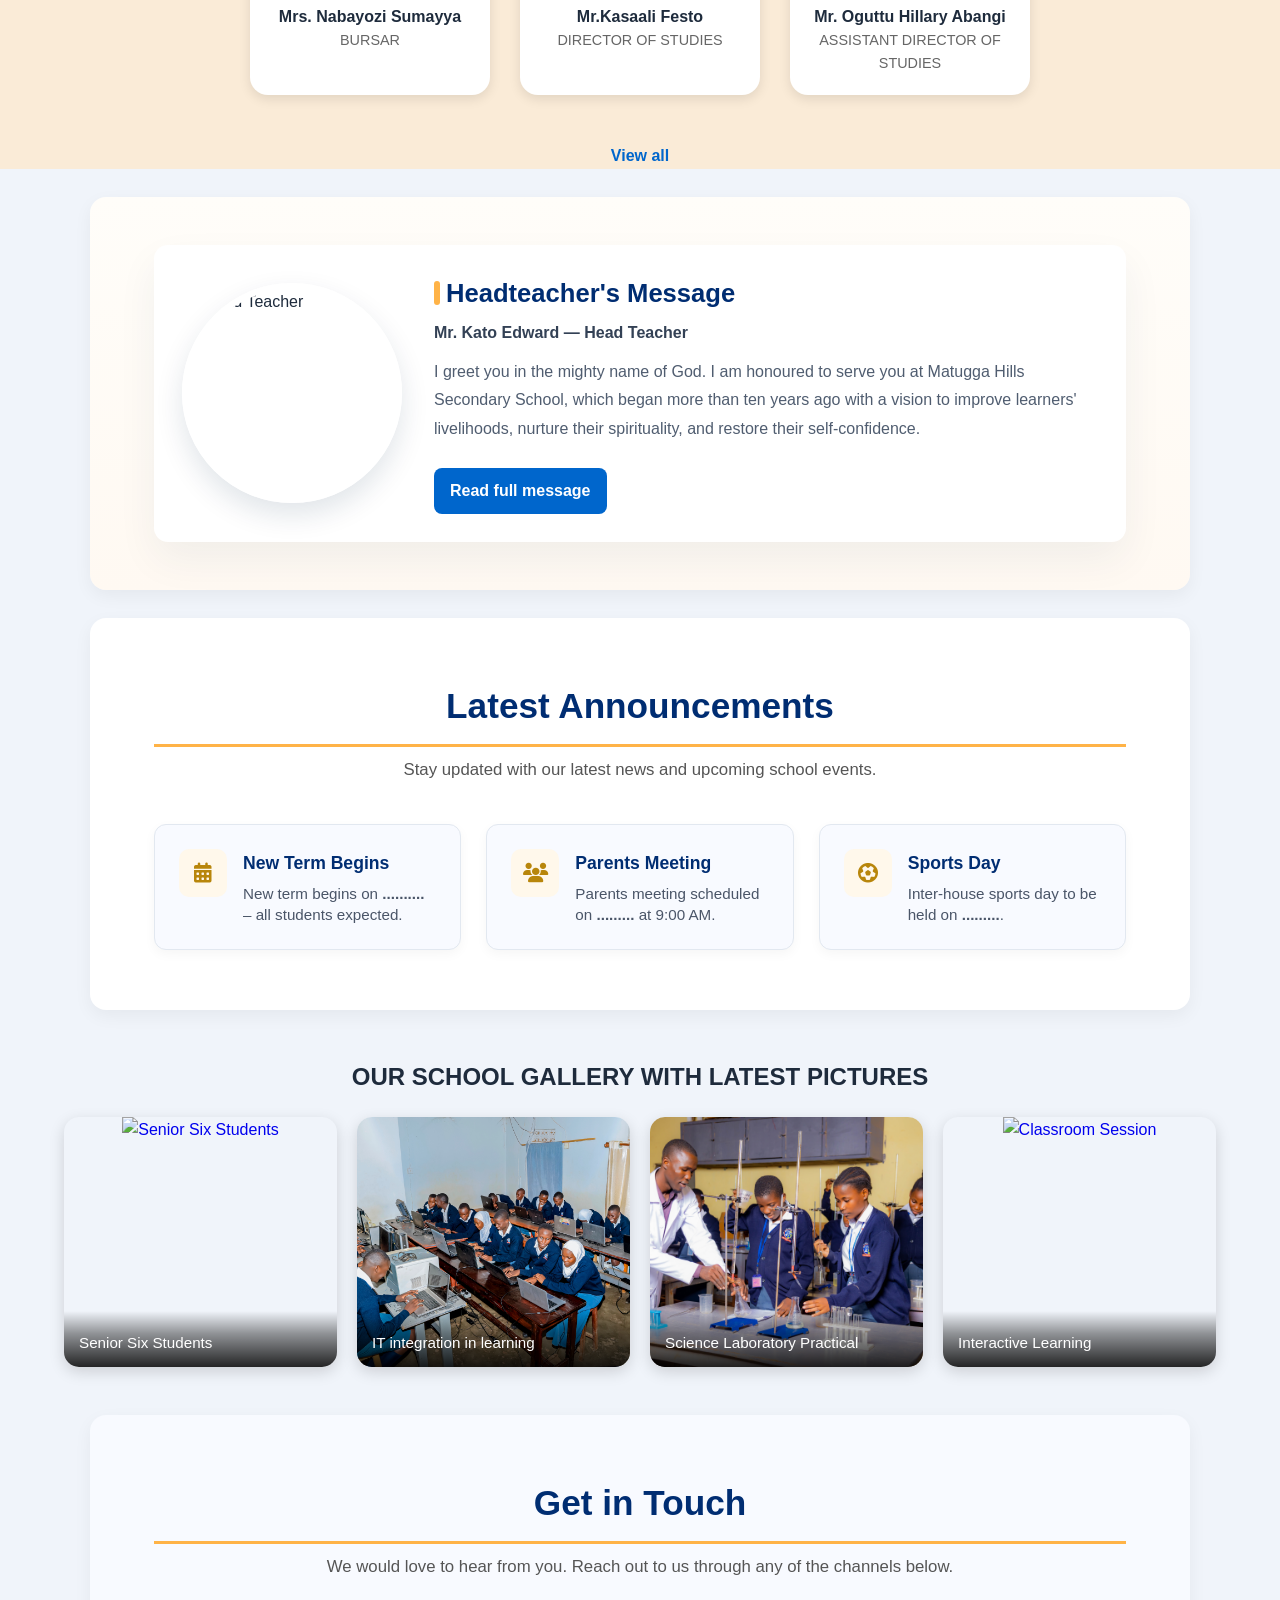
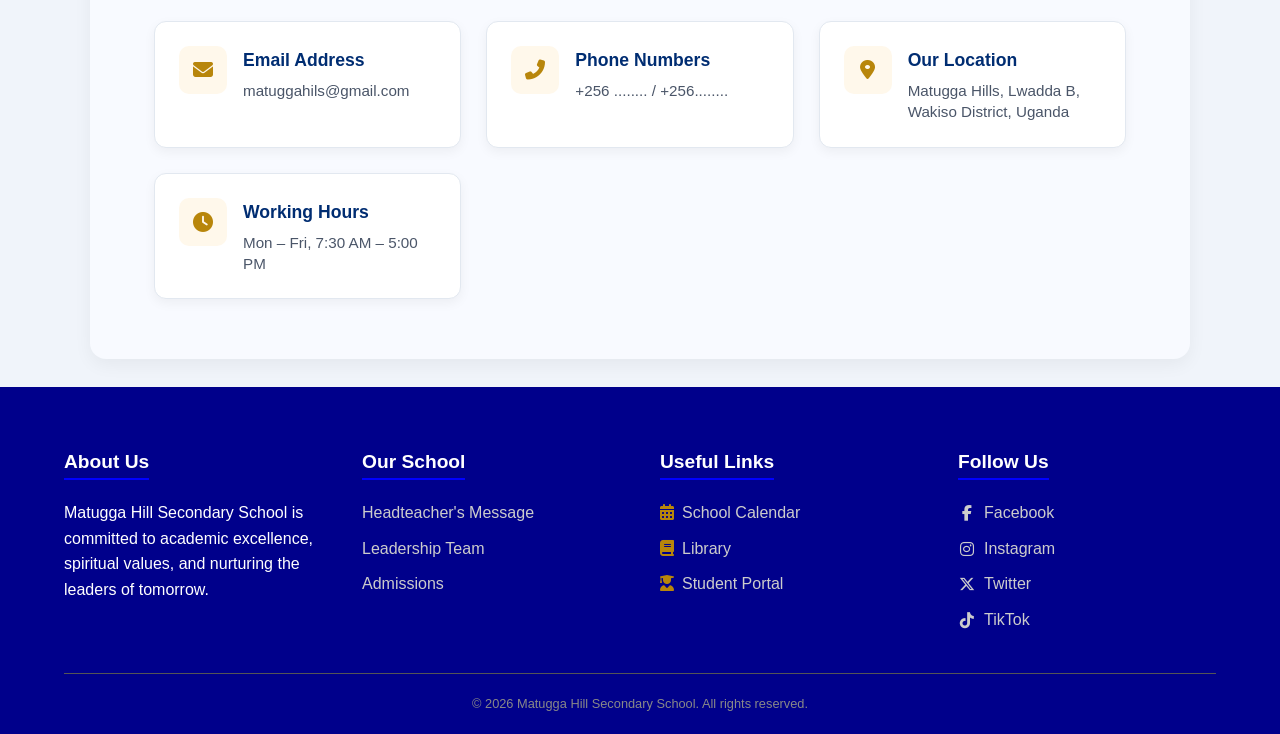
==== commit 96e022f2: "hm" ====
--- a/index.html
+++ b/index.html
@@ -131,9 +131,9 @@
 
             <!-- Right column: Image area-->
         <div class="image-gallery">
-            <img src="/assets/images/it lab.jpg" alt="why join us image" class="rounded-corner-img">
-            <img src="/assets/images/students in lab.JPG" alt="why join us image" class="rounded-corner-img">
-            <img src="/assets/images/opoka teaching.jpg" alt="why join us image" class="rounded-corner-img">
+            <img src="assets/images/it lab.jpg" alt="why join us image" class="rounded-corner-img">
+            <img src="assets/images/students in lab.JPG" alt="why join us image" class="rounded-corner-img">
+            <img src="assets/images/opoka teaching.jpg" alt="why join us image" class="rounded-corner-img">
         </div>
     </section>
 
@@ -142,44 +142,56 @@
         <h3>Meet Our School Leadership Team</h3>
         <div class="leadership">
             <div class="leader-card">
-                <img src="/assets/images/Director.jpg" alt="Director">
+                <img src="assets/images/Director.jpg" alt="Director">
                 <h4>Mr.Arinaitwe Kenneth </h4>
                 <h6>Managing Director</h6>
             </div>
 
             <div class="leader-card">
-                <img src="/assets/images/hm.jpg" alt="Head Teacher">
-                <h4>Mr.Kato Edward </h4>
+                <img src="assets/images/hm.jpg" alt="Head Teacher">
+                <h4>Mr. Kato Edward</h4>
                 <h6>Head Teacher</h6>
             </div>
 
             <div class="leader-card">
-                <img src="/assets/images/lstephen.JPG" alt="deputy-hm">
+                <img src="assets/images/lstephen.JPG" alt="deputy-hm">
                 <h4>Mr.Lubuulwa Stephen </h4>
                 <h6>Deputy Head Teacher</h6>
             </div>
 
             <div class="leader-card">
-                <img src="/assets/images/bursar2.jpg" alt="Bursar">
+                <img src="assets/images/bursar2.jpg" alt="Bursar">
                 <h4>Mrs. Nabayozi Sumayya </h4>
                 <h6>Bursar</h6>
             </div>
 
             <div class="leader-card">
-                <img src="/assets/images/festo.JPG" alt="Director Of Studies">
+                <img src="assets/images/festo.JPG" alt="Director Of Studies">
                 <h4>Mr.Kasaali Festo </h4>
                 <h6>Director Of Studies</h6>
             </div>
 
             <div class="leader-card">
-                <img src="/assets/images/me.jpg" alt="Director">
+                <img src="assets/images/me.jpg" alt="Director">
                 <h4>Mr. Oguttu Hillary Abangi</h4>
                 <h6>Assistant Director Of Studies</h6>
             </div>
         </div>
         <a href="staff.html" class="view-more">View all</a>
     </section>
-    
+
+    <section class="headteacher-section section">
+        <div class="headteacher-container">
+            <img src="assets/images/hm.jpg" alt="Head Teacher" class="headteacher-img">
+            <div class="headteacher-text">
+                <h3>Headteacher's Message</h3>
+                <h4>Mr. Kato Edward — Head Teacher</h4>
+                <p class="excerpt">I greet you in the mighty name of God. I am honoured to serve you at Matugga Hills Secondary School, which began more than ten years ago with a vision to improve learners' livelihoods, nurture their spirituality, and restore their self-confidence.</p>
+                <a href="headteacher.html" class="read-more-btn">Read full message</a>
+            </div>
+        </div>
+    </section>
+
     <section class="section announcements-section">
     <div class="announcements-container">
         <h2>Latest Announcements</h2>
--- a/style.css
+++ b/style.css
@@ -777,7 +777,7 @@
     grid-template-columns: minmax(0, 1.35fr) minmax(280px, 0.65fr);
     margin: 0 auto;
     max-width: 1180px;
-    padding: clamp(56px, 8vw, 96px) 24px;
+    padding: clamp(56px, 8vw, 96px) 24px 32px;
 }
 
 .academics-copy h2 {
@@ -833,8 +833,151 @@
     font-size: 0.95rem;
 }
 
+.curriculum-programme {
+    align-items: center;
+    background: #f6f9ff;
+    display: grid;
+    gap: clamp(26px, 4vw, 52px);
+    grid-template-columns: minmax(0, 1.05fr) minmax(0, 1fr);
+    margin: 0 auto;
+    max-width: 1180px;
+    padding: 28px 24px 54px;
+}
+
+.curriculum-programme--reverse {
+    background: #ffffff;
+    grid-template-columns: minmax(0, 1fr) minmax(0, 1.05fr);
+}
+
+.curriculum-visual {
+    align-items: center;
+    background: linear-gradient(135deg, #edf4ff 0%, #dfeeff 100%);
+    border: 2px dashed #9cb8da;
+    border-radius: 18px;
+    box-shadow: 0 18px 46px rgba(0, 61, 128, 0.12);
+    display: flex;
+    justify-content: center;
+    min-height: 300px;
+    overflow: hidden;
+}
+
+.curriculum-visual--placeholder {
+    color: #496686;
+    font-size: 1.05rem;
+    font-weight: 700;
+    letter-spacing: 0.04em;
+    text-transform: uppercase;
+}
+
+.curriculum-visual img {
+    display: block;
+    height: 100%;
+    min-height: 320px;
+    object-fit: cover;
+    width: 100%;
+}
+
+.curriculum-copy {
+    color: #38495d;
+}
+
+.curriculum-copy h2 {
+    color: #003d80;
+    font-size: clamp(1.8rem, 3vw, 2.7rem);
+    line-height: 1.2;
+    margin: 10px 0 18px;
+}
+
+.curriculum-copy h3 {
+    color: #003d80;
+    font-size: 1.2rem;
+    margin: 26px 0 12px;
+}
+
+.curriculum-copy p {
+    font-size: 1.04rem;
+    line-height: 1.8;
+    margin: 0 0 18px;
+}
+
+.subject-list {
+    columns: 2;
+    list-style: none;
+    margin: 0;
+    padding: 0;
+}
+
+.subject-list li {
+    background: #ffffff;
+    border: 1px solid #dfe9f5;
+    border-radius: 10px;
+    color: #243a53;
+    font-weight: 600;
+    margin: 0 0 12px;
+    padding: 12px 14px;
+    break-inside: avoid;
+}
+
+.subject-list--compact {
+    columns: 2;
+}
+
+.academics-values {
+    background: linear-gradient(180deg, #efeff6 0%, #ffffff 100%);
+    margin: 0 auto;
+    max-width: 1180px;
+    padding: 28px 24px 72px;
+    text-align: center;
+}
+
+.academics-values h2 {
+    color: #003d80;
+    font-size: clamp(2rem, 3vw, 3rem);
+    margin: 10px auto 32px;
+    max-width: 760px;
+}
+
+.value-grid {
+    display: grid;
+    gap: 22px;
+    grid-template-columns: repeat(4, minmax(0, 1fr));
+}
+
+.value-grid article {
+    background: #ffffff;
+    border-radius: 16px;
+    box-shadow: 0 12px 28px rgba(0, 61, 128, 0.08);
+    padding: 24px 18px;
+    text-align: left;
+}
+
+.value-grid h3 {
+    color: #003d80;
+    font-size: 1.08rem;
+    margin-bottom: 10px;
+}
+
+.value-grid p {
+    color: #586d82;
+    line-height: 1.7;
+    margin: 0;
+}
+
 .academics-content + .site-footer {
     margin-top: 0;
+}
+
+@media (max-width: 900px) {
+    .curriculum-programme,
+    .curriculum-programme--reverse,
+    .value-grid {
+        grid-template-columns: 1fr;
+    }
+
+    .subject-list,
+    .subject-list--compact {
+        columns: 1;
+    }
 }
 
 @media (max-width: 700px) {
@@ -851,15 +994,25 @@
         font-size: 0.92rem;
     }
 
+    .academics-content,
+    .curriculum-programme,
+    .curriculum-programme--reverse,
+    .academics-values {
+        padding-left: 20px;
+        padding-right: 20px;
+    }
+
     .academics-content {
         grid-template-columns: 1fr;
-        padding-left: 20px;
-        padding-right: 20px;
     }
 
     .academics-copy p:not(.section-label) {
         font-size: 1rem;
         line-height: 1.75;
+    }
+
+    .value-grid article {
+        padding: 20px 16px;
     }
 }
 
@@ -998,10 +1151,169 @@
     text-transform: uppercase;
     font-size: 0.9rem;
 }
+.leader-card .headteacher-img {
+    width: 200px;
+    height: 200px;
+    border-radius: 50%;
+    object-fit: cover;
+    object-position: center;
+}
+.leader-card .head-message {
+    margin-top: 12px;
+    color: #333;
+    font-size: 0.95rem;
+    line-height: 1.6;
+    text-align: left;
+}
 .leadership-section{
     align-items: center;
     justify-content: center;
     text-align: center;
+}
+
+/* Headteacher Message Section - enhanced visuals */
+.headteacher-section {
+    background: linear-gradient(180deg, #fffdf9 0%, #fff9f2 100%);
+    padding: 48px 5%;
+}
+.headteacher-container {
+    max-width: 1100px;
+    margin: 0 auto;
+    display: flex;
+    gap: 32px;
+    align-items: center;
+    background: #ffffff;
+    padding: 28px;
+    border-radius: 14px;
+    box-shadow: 0 18px 40px rgba(18, 52, 86, 0.06);
+}
+.headteacher-img {
+    width: 220px;
+    height: 220px;
+    border-radius: 50%;
+    object-fit: cover;
+    flex-shrink: 0;
+    border: 6px solid #fff;
+    box-shadow: 0 12px 28px rgba(3, 45, 77, 0.12);
+}
+.headteacher-text h3 {
+    color: #002d72;
+    margin: 0 0 6px;
+    font-size: 1.6rem;
+    position: relative;
+    padding-left: 12px;
+}
+.headteacher-text h3::before {
+    content: "";
+    position: absolute;
+    left: 0;
+    top: 8px;
+    width: 6px;
+    height: 24px;
+    background: #ffb347;
+    border-radius: 4px;
+}
+.headteacher-text h4 {
+    margin: 0 0 12px;
+    color: #334155;
+    font-size: 1rem;
+    font-weight: 600;
+}
+.headteacher-text p {
+    color: #3d4b59;
+    line-height: 1.8;
+    margin: 0 0 12px;
+    font-size: 1rem;
+}
+.headteacher-text .excerpt {
+    max-width: 680px;
+    color: #475569;
+    opacity: 0.95;
+}
+.view-more {
+    display: inline-block;
+    margin-top: 8px;
+    color: #0066cc;
+    text-decoration: none;
+    font-weight: 700;
+}
+.view-more:hover { text-decoration: underline; }
+
+@media (max-width: 900px) {
+    .headteacher-container { flex-direction: column; text-align: center; }
+    .headteacher-text { padding: 0 8px; }
+    .headteacher-text p { text-align: left; }
+}
+
+/* Headteacher page hero */
+.headteacher-hero {
+    background: linear-gradient(135deg, #eaf6ff 0%, #fff 100%);
+    padding: 36px 5%;
+    border-bottom: 1px solid rgba(0,0,0,0.04);
+}
+.hero-inner {
+    max-width: 1100px;
+    margin: 0 auto;
+    display: flex;
+    gap: 20px;
+    align-items: center;
+}
+.hero-img { width: 120px; height: 120px; border-radius: 12px; object-fit: cover; box-shadow: 0 8px 20px rgba(3,45,77,0.08); }
+.hero-text h1 { margin: 0; color: #002d72; font-size: 1.8rem; }
+.hero-lead { margin: 6px 0 0; color: #334155; }
+
+.quote-box {
+    background: linear-gradient(90deg, #fff7ed, #fffefc);
+    border-left: 4px solid #ffb347;
+    padding: 12px 16px;
+    margin: 12px 0;
+    border-radius: 8px;
+    font-style: italic;
+    color: #5b6a77;
+}
+
+.signature {
+    margin-top: 18px;
+    font-family: 'Segoe Script', Georgia, serif;
+    color: #1f3b57;
+    font-size: 1rem;
+}
+
+/* Slightly larger container spacing on the headteacher page */
+main .section { max-width: 1100px; margin: 28px auto; }
+
+@media (max-width: 900px) {
+    .hero-inner { flex-direction: column; text-align: center; }
+    .hero-img { width: 100px; height: 100px; }
+}
+
+/* Make the whole headteacher container clickable without default link styles */
+.headteacher-link {
+    display: block;
+    color: inherit;
+    text-decoration: none;
+}
+.headteacher-link:hover .headteacher-container {
+    transform: translateY(-6px);
+    box-shadow: 0 12px 30px rgba(0,0,0,0.12);
+}
+
+/* Read full message button */
+.read-more-btn {
+    display: inline-block;
+    margin-top: 12px;
+    background: #0066cc;
+    color: #fff;
+    padding: 10px 16px;
+    border-radius: 8px;
+    text-decoration: none;
+    font-weight: 600;
+    transition: background 0.2s, transform 0.12s;
+}
+.read-more-btn:hover,
+.read-more-btn:focus {
+    background: #004c99;
+    transform: translateY(-3px);
 }
 
 /* Why Us */
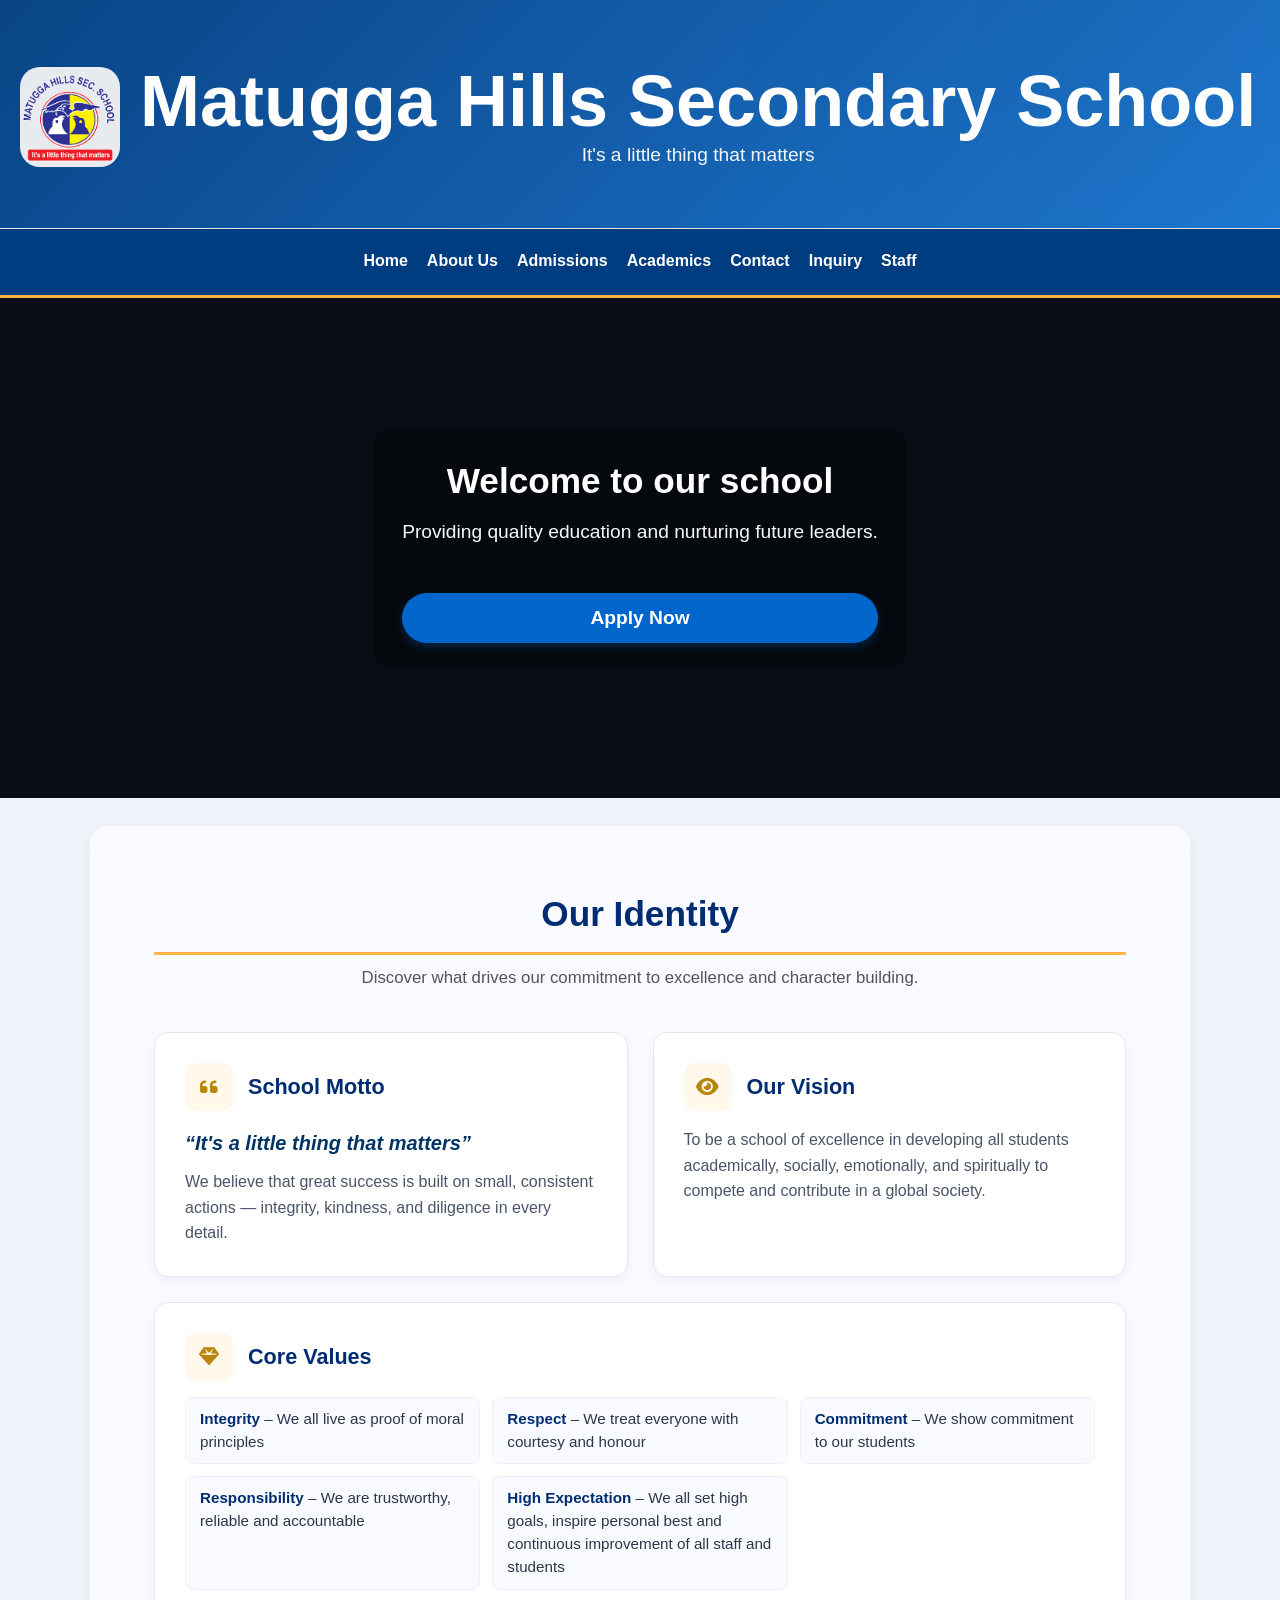
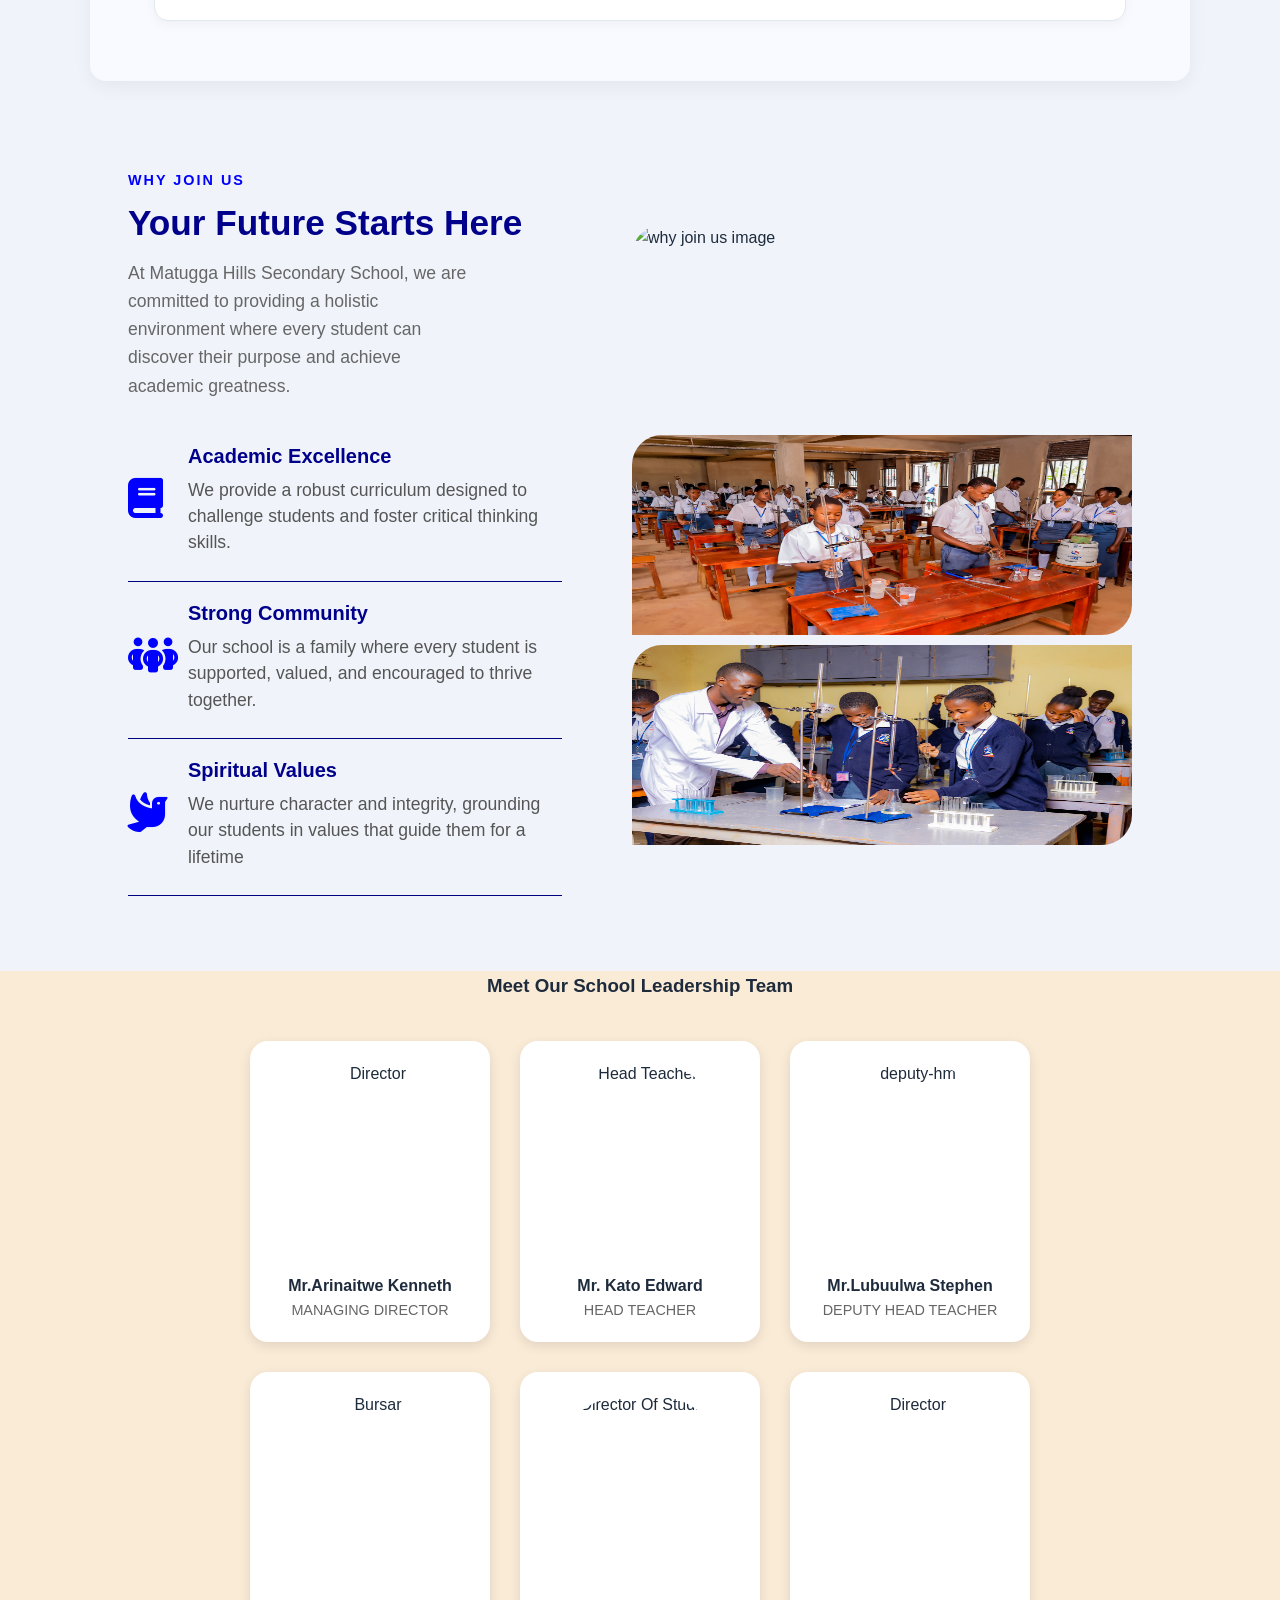
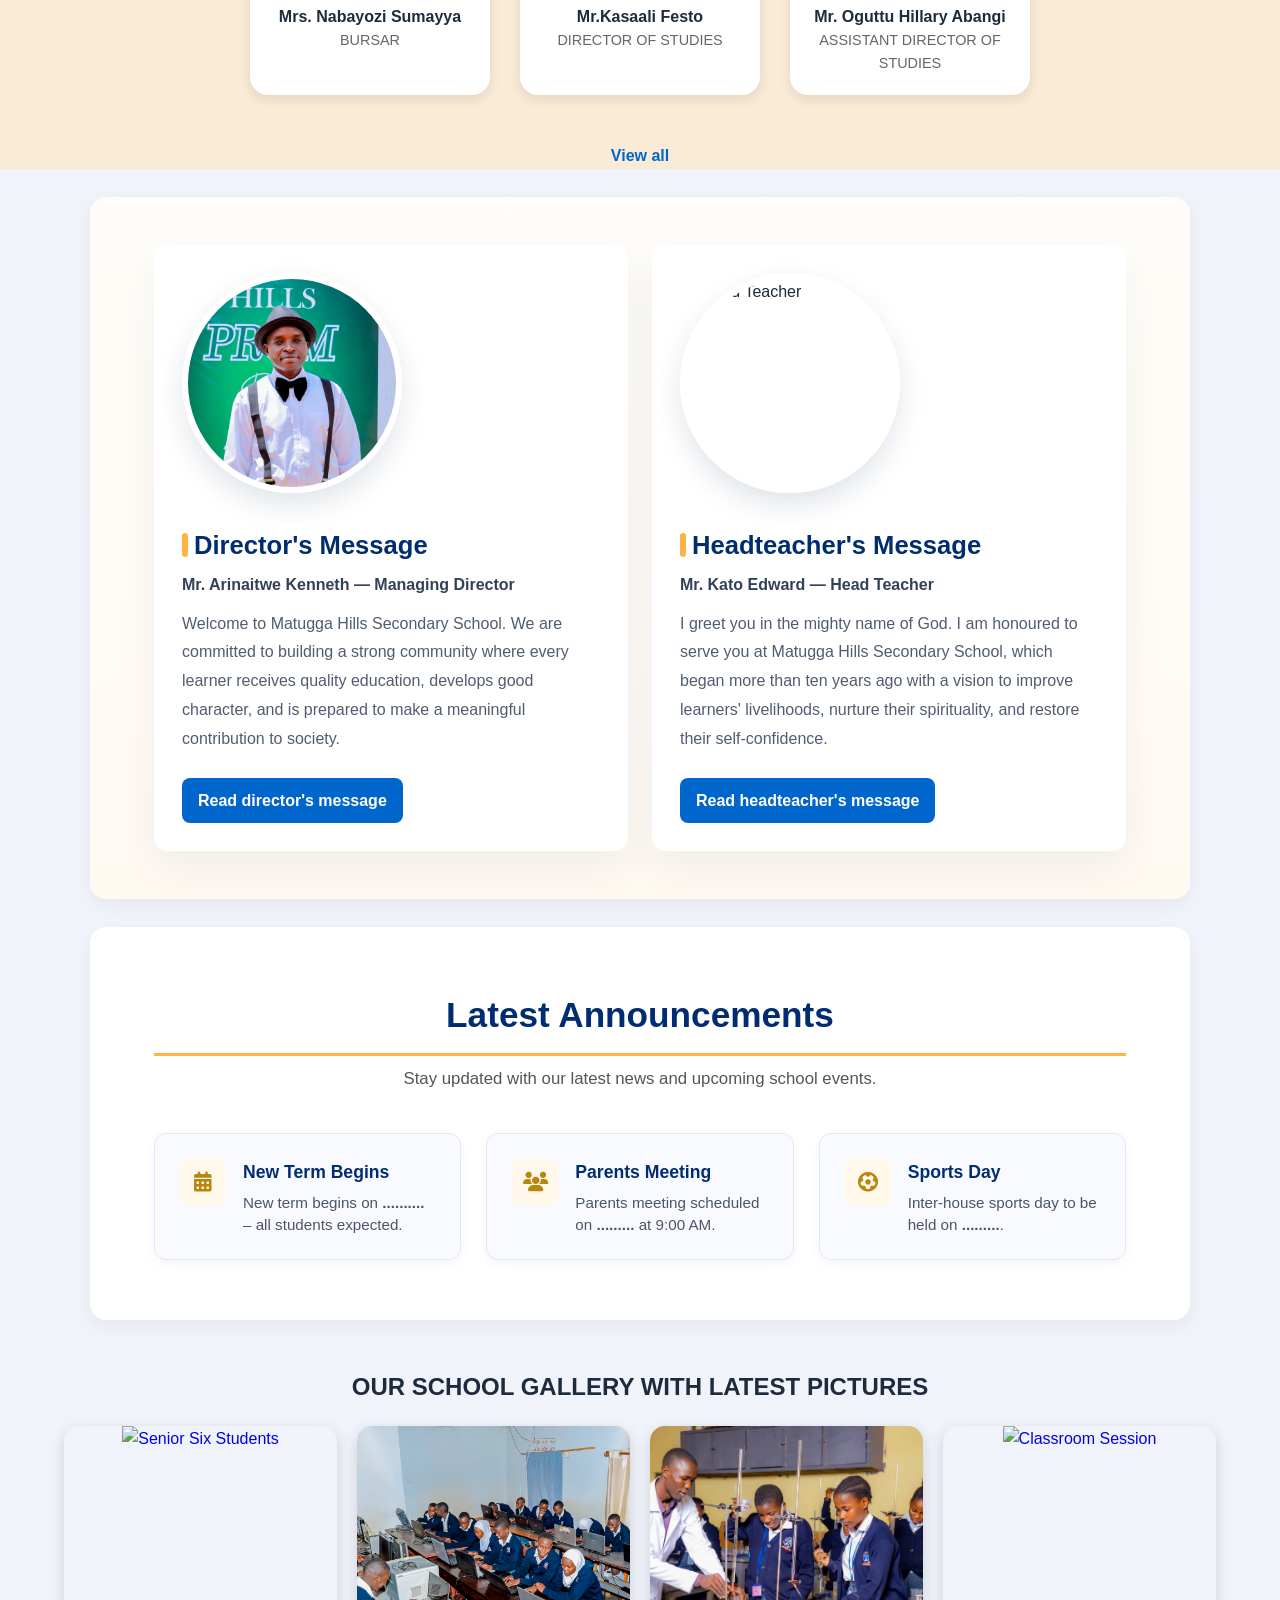
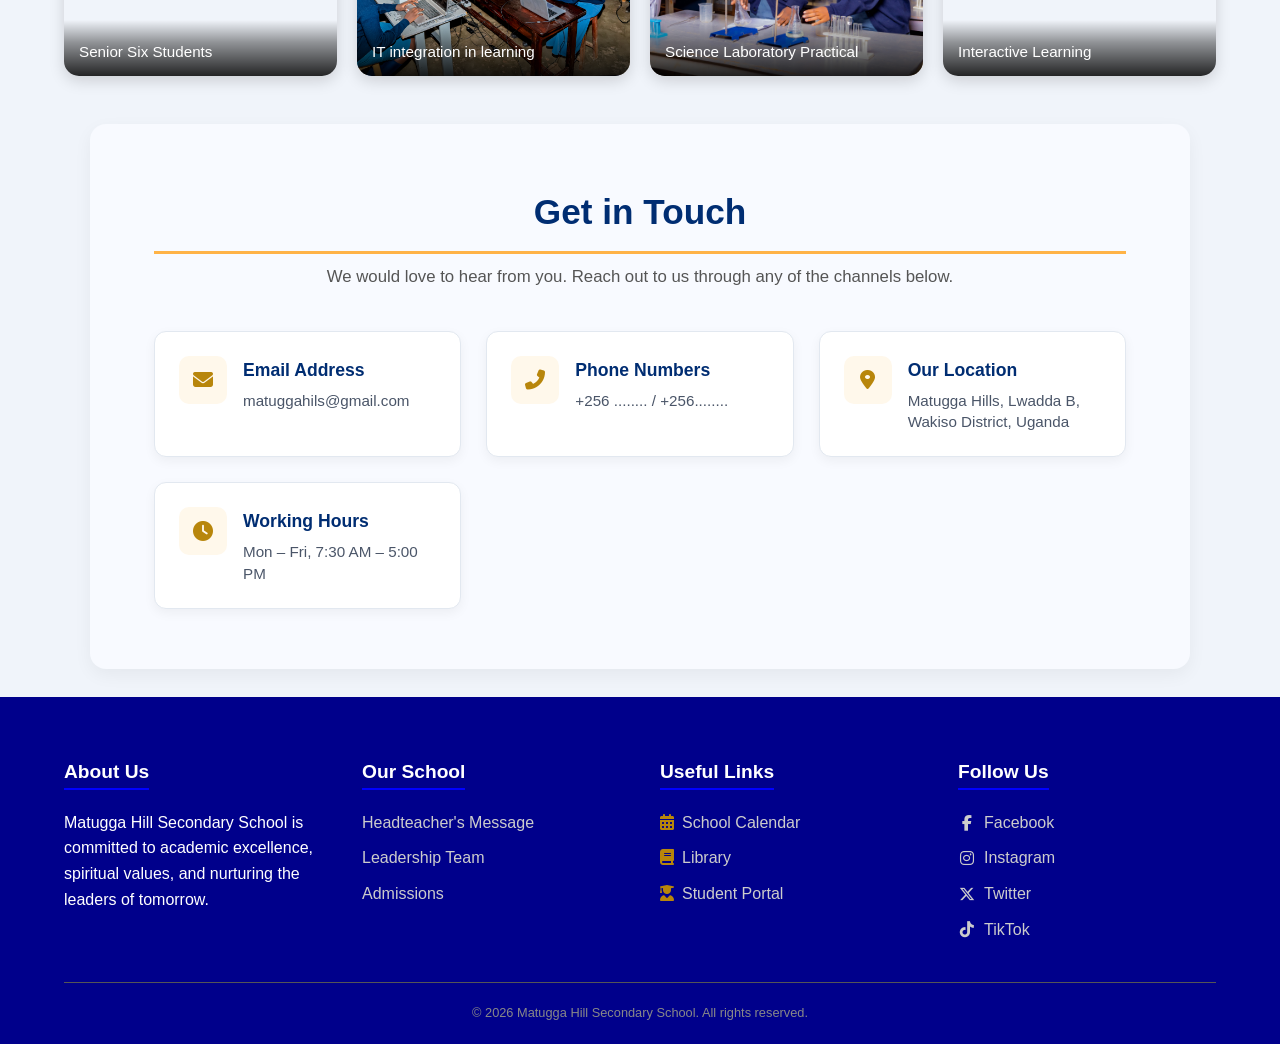
==== commit e15f97eb: "director" ====
--- a/index.html
+++ b/index.html
@@ -11,6 +11,7 @@
 </head>
 
 <body>
+    <!-- Site header: displays the school badge, name, and motto. -->
     <header class="site-header">
         <div class="title-wrap">
             <img src="assets/images/budge.jpg" alt="Matugga Hills Secondary School badge" class="school-badge">
@@ -21,6 +22,7 @@
         </div>
     </header>
     
+    <!-- Main navigation: links visitors to the website's key pages and actions. -->
     <nav class="site-nav">
         <div class="menu-toggle" onclick="toggleMenu()">
             <i class="fas fa-bars"></i>
@@ -36,6 +38,7 @@
         </div>
     </nav>
 
+    <!-- Welcome hero: introduces the school and hosts the rotating background slideshow. -->
     <section class="hero">
         <div class="hero-content">
             <h2>Welcome to our school</h2>
@@ -45,6 +48,7 @@
         </div>
     </section>
 
+    <!-- Identity section: presents the school's motto, vision, and core values. -->
     <section class="section identity-section">
     <div class="identity-container">
         <h2>Our Identity</h2>
@@ -94,6 +98,7 @@
     </div>
     </section>
     
+    <!-- Why-us section: explains the academic, community, and spiritual benefits of joining. -->
     <section class="why-us scroll-reveal">
             <!---Left column: For texts and list-->
         <div class="content-container">
@@ -138,6 +143,7 @@
     </section>
 
 
+    <!-- Leadership preview: introduces selected members of the school leadership team. -->
     <section class="leadership-section">
         <h3>Meet Our School Leadership Team</h3>
         <div class="leadership">
@@ -180,18 +186,34 @@
         <a href="staff.html" class="view-more">View all</a>
     </section>
 
+    <!-- Leadership messages: places the Director's message on the left and the Headteacher's message on the right. -->
     <section class="headteacher-section section">
-        <div class="headteacher-container">
-            <img src="assets/images/hm.jpg" alt="Head Teacher" class="headteacher-img">
-            <div class="headteacher-text">
-                <h3>Headteacher's Message</h3>
-                <h4>Mr. Kato Edward — Head Teacher</h4>
-                <p class="excerpt">I greet you in the mighty name of God. I am honoured to serve you at Matugga Hills Secondary School, which began more than ten years ago with a vision to improve learners' livelihoods, nurture their spirituality, and restore their self-confidence.</p>
-                <a href="headteacher.html" class="read-more-btn">Read full message</a>
-            </div>
-        </div>
-    </section>
-
+        <div class="message-grid">
+            <!-- Director's message preview and link to the complete message page. -->
+            <article class="headteacher-container message-card">
+                <img src="assets/images/Director.JPG" alt="Managing Director" class="headteacher-img">
+                <div class="headteacher-text">
+                    <h3>Director's Message</h3>
+                    <h4>Mr. Arinaitwe Kenneth — Managing Director</h4>
+                    <p class="excerpt">Welcome to Matugga Hills Secondary School. We are committed to building a strong community where every learner receives quality education, develops good character, and is prepared to make a meaningful contribution to society.</p>
+                    <a href="director.html" class="read-more-btn">Read director's message</a>
+                </div>
+            </article>
+
+            <!-- Headteacher's message preview and link to the complete message page. -->
+            <article class="headteacher-container message-card">
+                <img src="assets/images/hm.jpg" alt="Head Teacher" class="headteacher-img">
+                <div class="headteacher-text">
+                    <h3>Headteacher's Message</h3>
+                    <h4>Mr. Kato Edward — Head Teacher</h4>
+                    <p class="excerpt">I greet you in the mighty name of God. I am honoured to serve you at Matugga Hills Secondary School, which began more than ten years ago with a vision to improve learners' livelihoods, nurture their spirituality, and restore their self-confidence.</p>
+                    <a href="headteacher.html" class="read-more-btn">Read headteacher's message</a>
+                </div>
+            </article>
+        </div>
+    </section>
+
+    <!-- Announcements: highlights upcoming school dates and activities. -->
     <section class="section announcements-section">
     <div class="announcements-container">
         <h2>Latest Announcements</h2>
@@ -231,6 +253,7 @@
     </div>
     </section>
 
+    <!-- Gallery: displays selected school photographs in a lightbox-enabled layout. -->
     <section class="gallery scroll-reveal">
     <h4>OUR SCHOOL GALLERY WITH LATEST PICTURES</h4>
     
@@ -281,6 +304,7 @@
     </div>
     </section>
     
+    <!-- Contact section: provides the school's communication channels and location. -->
     <section class="section contact-section">
     <div class="contact-container">
         <h2>Get in Touch</h2>
@@ -330,6 +354,7 @@
     </div>
 </section>
 
+    <!-- Inquiry form: hidden modal-style section used for visitor questions. -->
     <!-- Inquiry Form -->
     <section class="modal" id="inquiryForm">
       <div class="modal-content">
@@ -376,7 +401,8 @@
     </section>
 
 
-     <footer class="site-footer">
+    <!-- Footer: contains secondary links, social links, and copyright information. -->
+    <footer class="site-footer">
             <div class="footer-grid">
                 <div class="footer-col">
                     <h5>About Us</h5>
@@ -416,8 +442,10 @@
                 <p>&copy; 2026 Matugga Hill Secondary School. All rights reserved.</p>
             </div>
         </footer>
-        <script src="main.js"></script>
-
+           <!-- Shared JavaScript: controls the gallery button and hero slideshow. -->
+           <script src="main.js"></script>
+
+       <!-- Page actions: handles alerts, inquiry visibility, navigation, and the mobile menu. -->
    <script>
         function showMessage() {
             alert("Admissions portal coming soon! Stay tuned for the 2026 intake.");
--- a/style.css
+++ b/style.css
@@ -1,4 +1,4 @@
-/* reset & base */
+/* Reset shared spacing and establish the default font for every page element. */
 * {
     margin: 0;
     padding: 0;
@@ -7,12 +7,14 @@
 }
 
 :root{
+    /* Shared color tokens used by the school website's visual theme. */
     --secondary: #00008b;
     --primary: #0000ff;
     --tertiary: #f4f7f6;
 }
 
 body {
+    /* Give pages a readable background and consistent text rhythm. */
     background-color: #f0f4fa;
     line-height: 1.6;
     color: #1e2b3c;
@@ -151,13 +153,17 @@
 }      
 
 .hero {
-    background: linear-gradient(rgba(0, 0, 0, 0.45), rgba(0, 0, 0, 0.45)), url('assets/images/s6 pic.JPG') center/cover no-repeat;
+    /* The solid color prevents a flash while the image layers are moving. */
+    background: #111827;
+        /* Hold the hero area in place while the two image layers slide across it. */
     padding: 0;
     text-align: center;
     align-items: center;
     justify-content: center;
     display: flex;
     min-height: 500px;
+    position: relative;
+    overflow: hidden;
     /*max-width: 1100px;
     border-radius: 16px;
     box-shadow: 0 6px 18px rgba(0, 0, 0, 0.05);
@@ -168,7 +174,44 @@
     
     color: white;*/
 }
+.hero::before {
+    /* Current slide: this layer moves left when the next photo enters. */
+    content: "";
+    position: absolute;
+        /* Display the current photograph and move it out to the left during a change. */
+    inset: 0;
+    background: linear-gradient(rgba(0, 0, 0, 0.45), rgba(0, 0, 0, 0.45)), var(--hero-image, url('assets/images/s6 pic.JPG')) center/cover no-repeat;
+    opacity: 1;
+    transform: translateX(0);
+    transition: transform 900ms cubic-bezier(0.65, 0, 0.35, 1);
+    will-change: transform;
+}
+.hero::after {
+    /* Incoming slide: this layer starts off-screen to the right. */
+    content: "";
+    position: absolute;
+        /* Display the next photograph just outside the right edge before it enters. */
+    inset: 0;
+    background: linear-gradient(rgba(0, 0, 0, 0.45), rgba(0, 0, 0, 0.45)), var(--hero-next-image, url('assets/images/s6 pic.JPG')) center/cover no-repeat;
+    opacity: 1;
+    transform: translateX(100%);
+    transition: transform 900ms cubic-bezier(0.65, 0, 0.35, 1);
+    will-change: transform;
+}
+.hero.is-changing::before {
+    /* Move the outgoing image outside the hero viewport. */
+    transform: translateX(-100%);
+        /* Send the current photograph off-screen to make room for the next one. */
+}
+.hero.is-changing::after {
+    /* Move the next image into the hero viewport. */
+    transform: translateX(0);
+        /* Bring the next photograph fully into view. */
+}
 .hero-content {
+    /* Keep welcome text above both moving image layers. */
+    position: relative;
+    z-index: 1;
     background: rgba(0, 0, 0, 0.35);
     padding: 24px 28px;
     border-radius: 14px;
@@ -1176,6 +1219,14 @@
     background: linear-gradient(180deg, #fffdf9 0%, #fff9f2 100%);
     padding: 48px 5%;
 }
+.message-grid {
+    max-width: 1200px;
+    margin: 0 auto;
+    display: grid;
+        /* Place the two leadership message cards side by side on larger screens. */
+    grid-template-columns: repeat(2, minmax(0, 1fr));
+    gap: 24px;
+}
 .headteacher-container {
     max-width: 1100px;
     margin: 0 auto;
@@ -1186,6 +1237,13 @@
     padding: 28px;
     border-radius: 14px;
     box-shadow: 0 18px 40px rgba(18, 52, 86, 0.06);
+}
+.message-card {
+    max-width: none;
+    margin: 0;
+    align-items: flex-start;
+        /* Stack each portrait above its message while keeping both cards equal in the grid. */
+    flex-direction: column;
 }
 .headteacher-img {
     width: 220px;
@@ -1240,6 +1298,7 @@
 .view-more:hover { text-decoration: underline; }
 
 @media (max-width: 900px) {
+    .message-grid { grid-template-columns: 1fr; }
     .headteacher-container { flex-direction: column; text-align: center; }
     .headteacher-text { padding: 0 8px; }
     .headteacher-text p { text-align: left; }
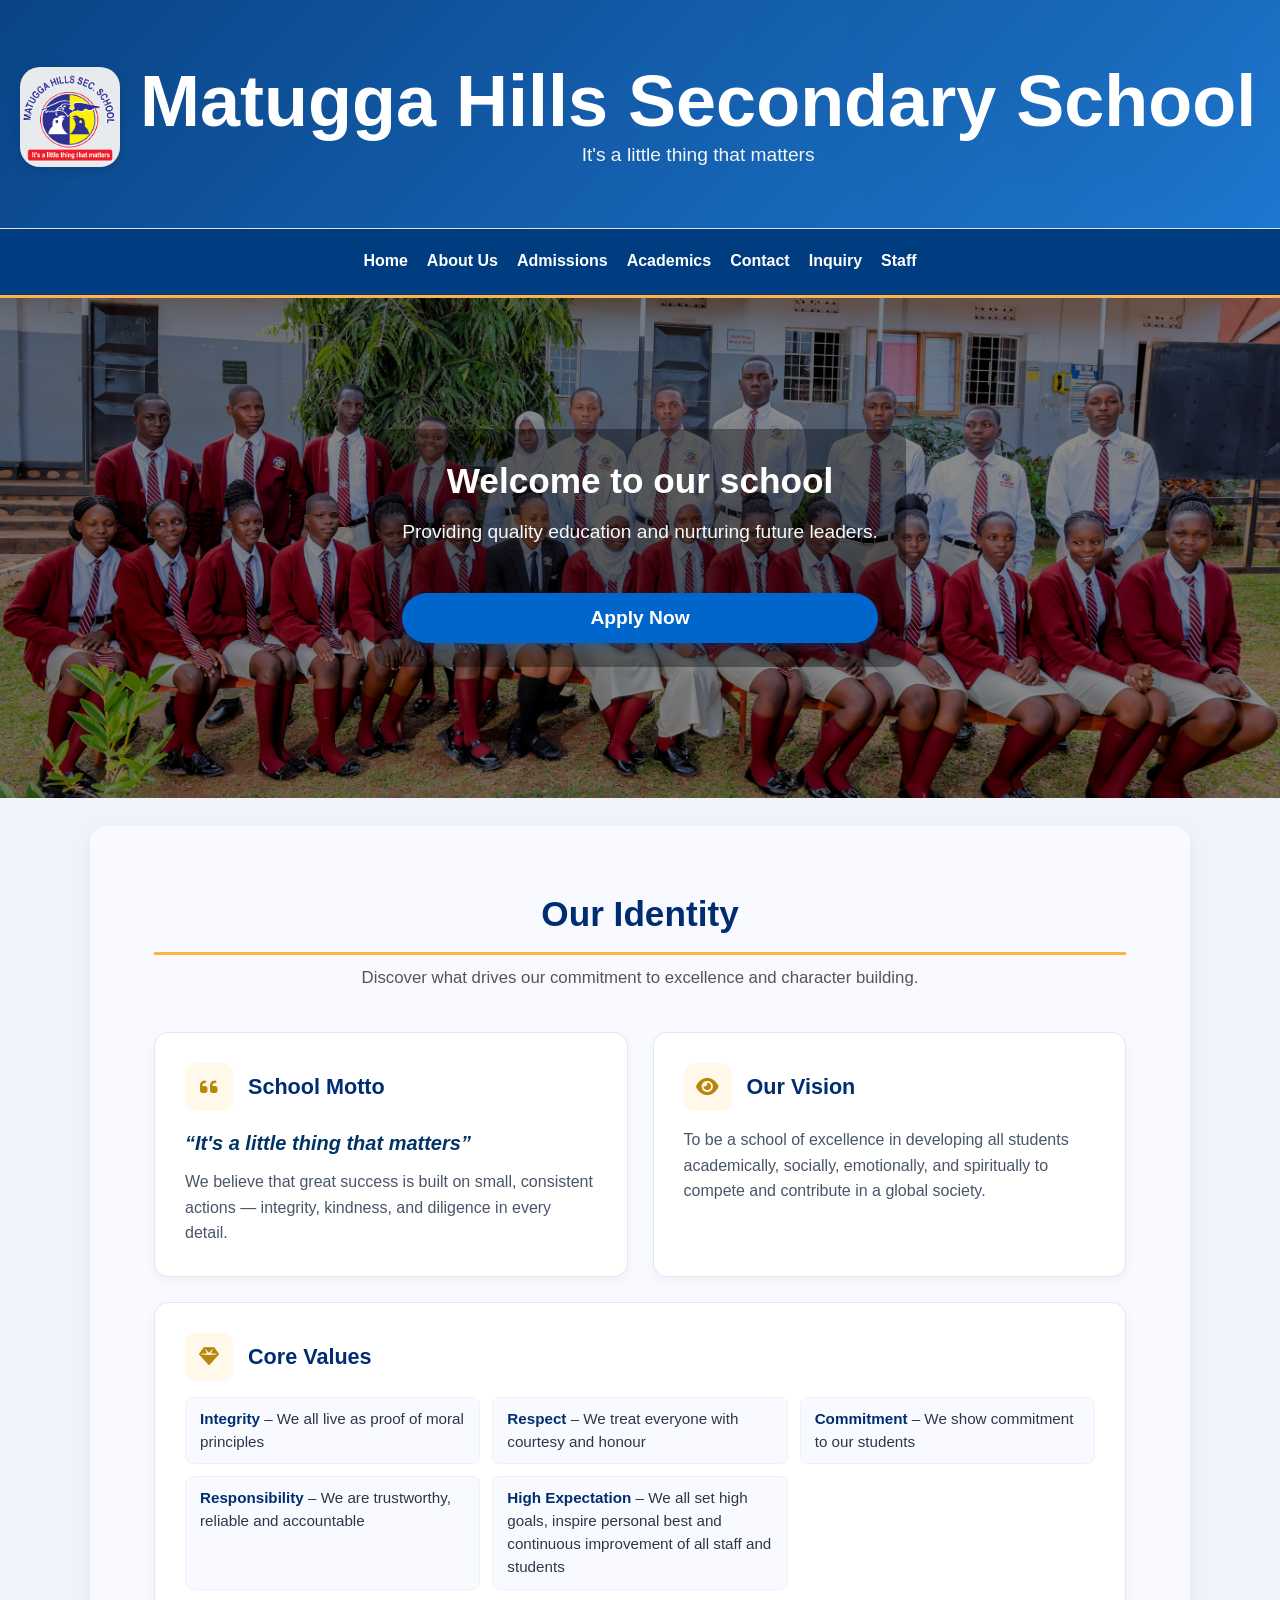
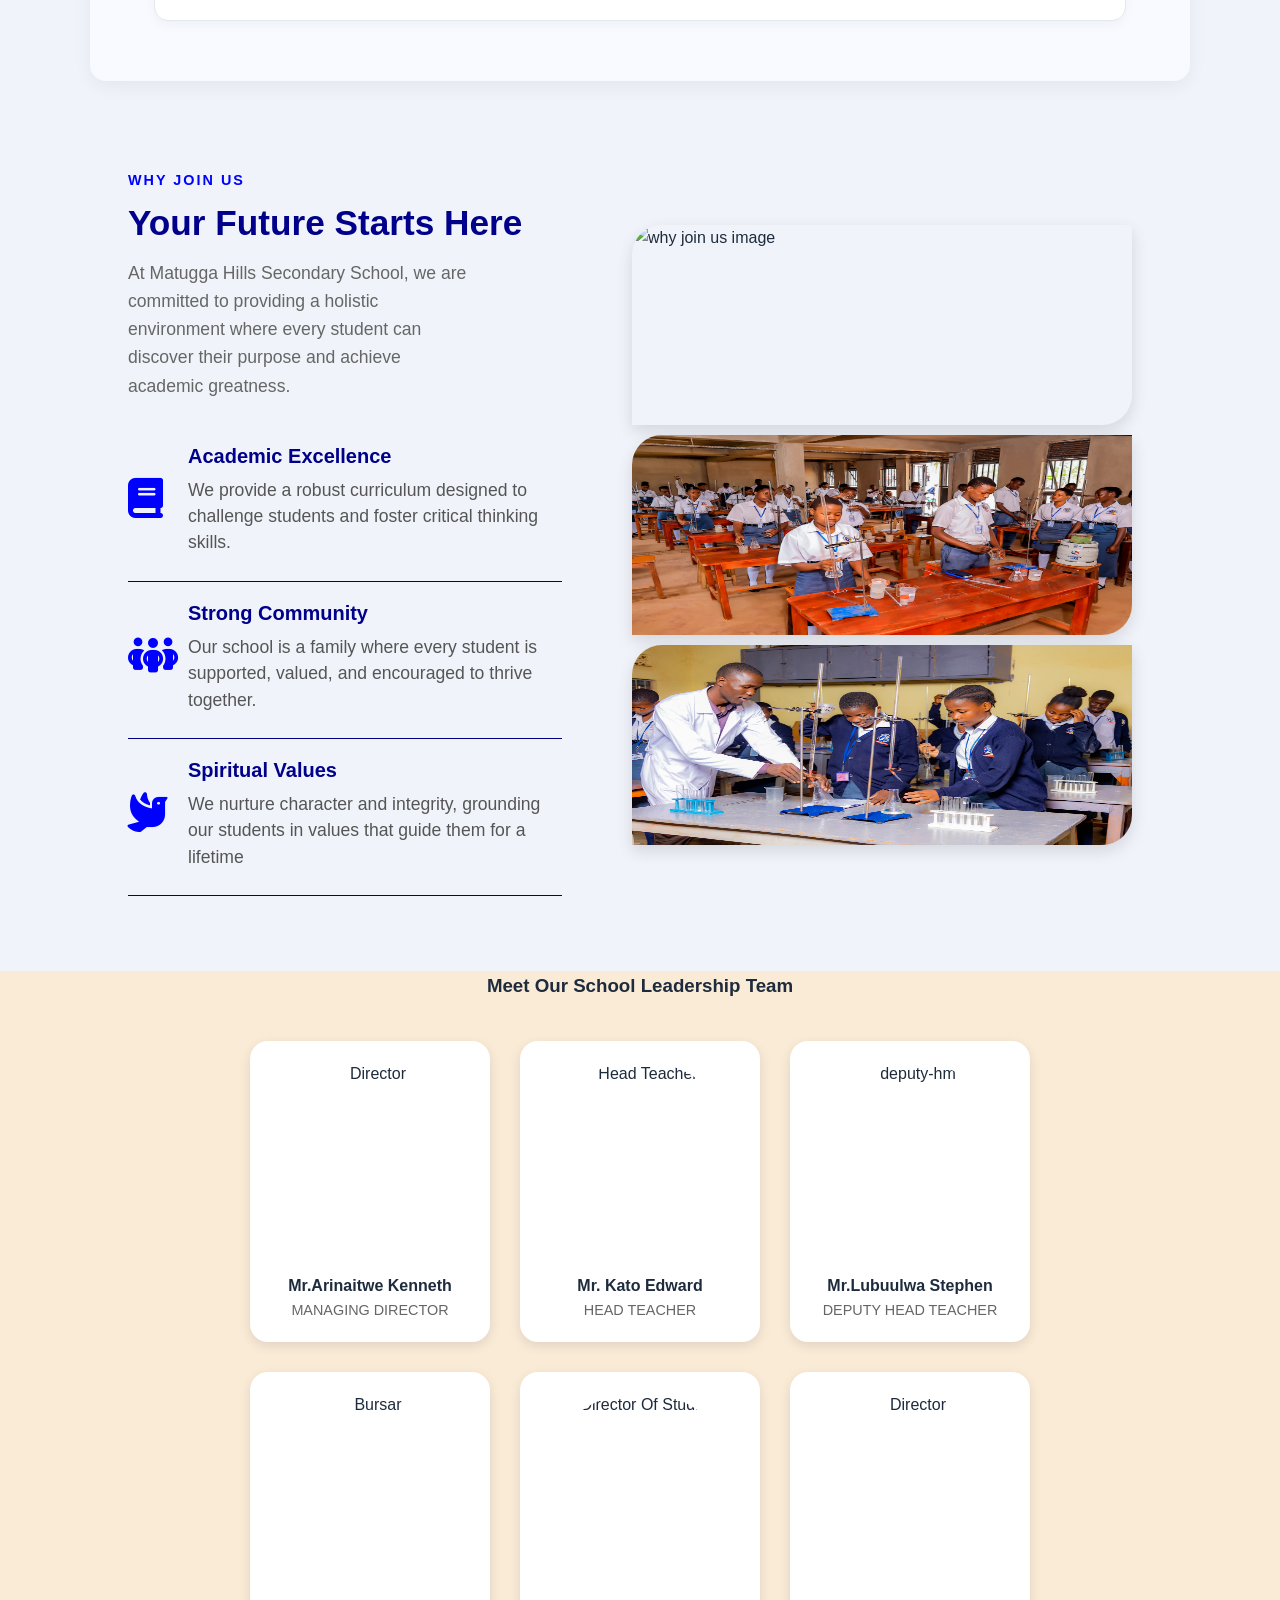
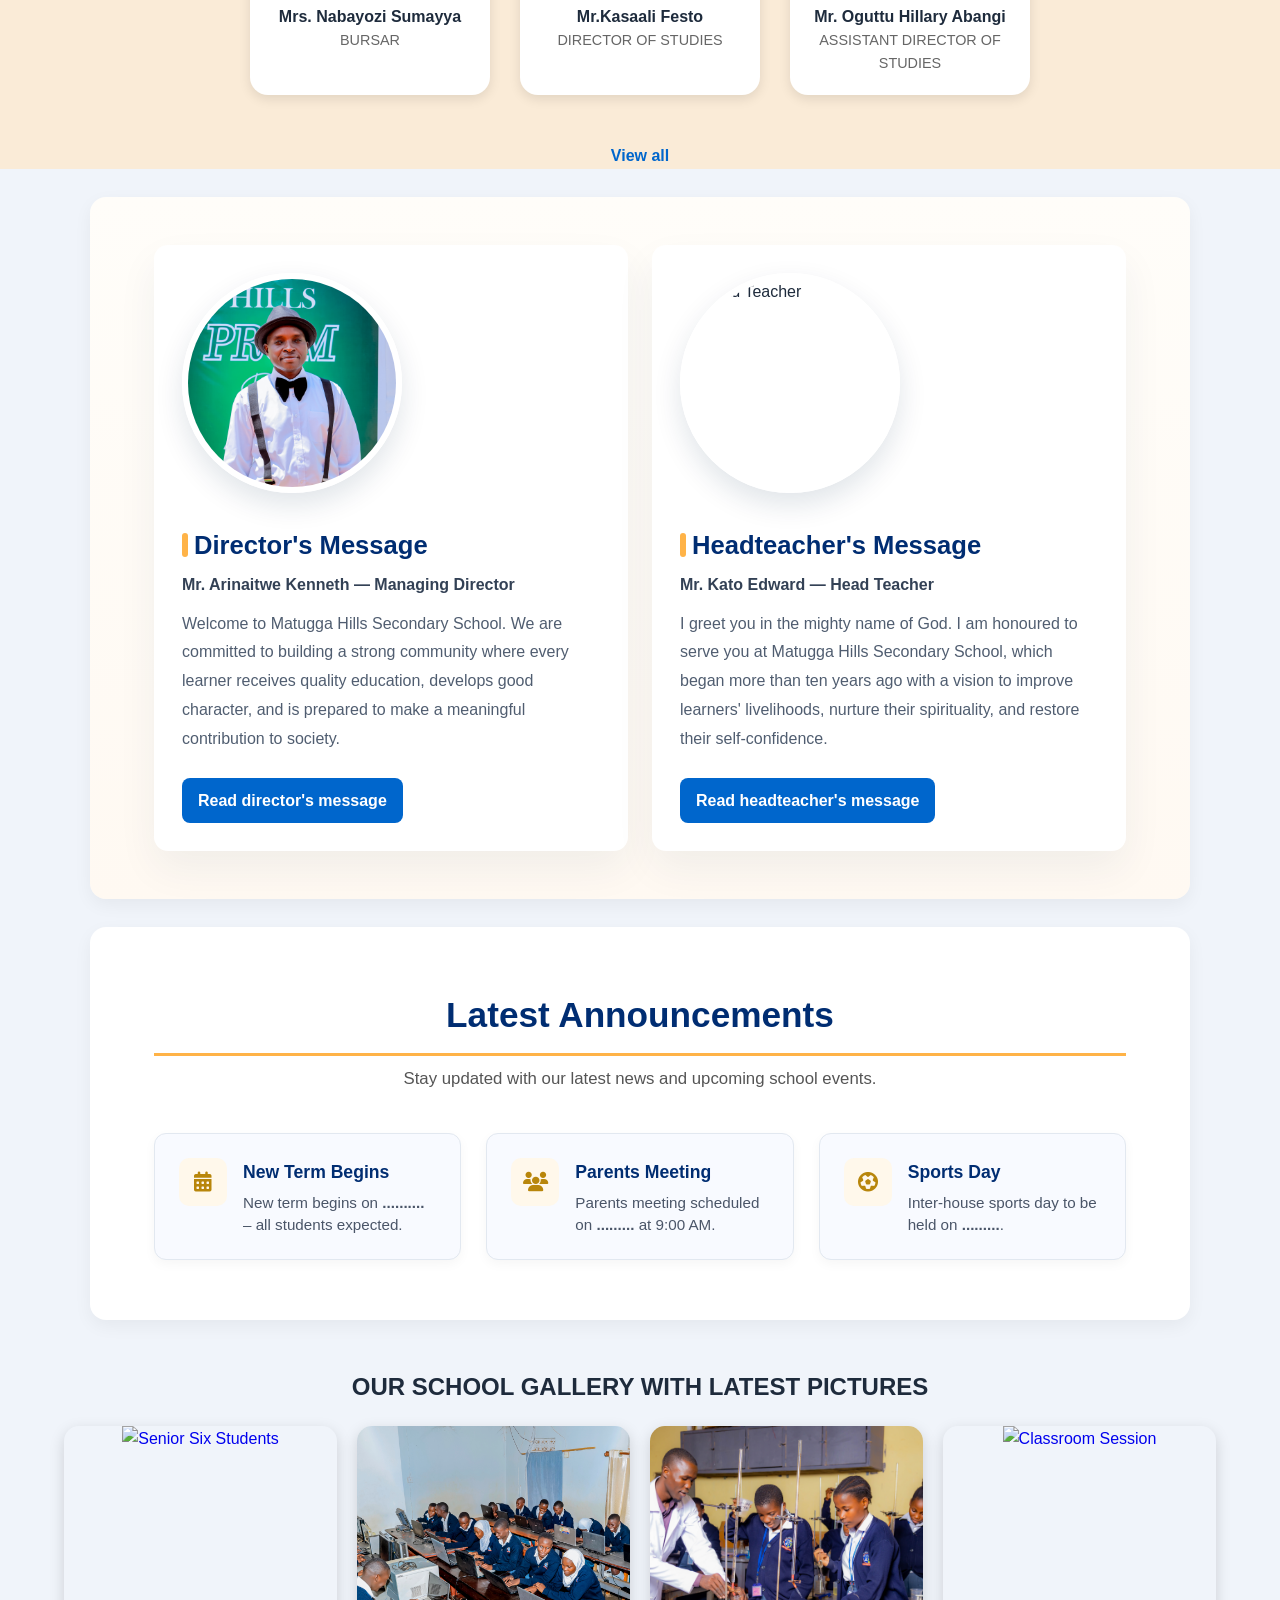
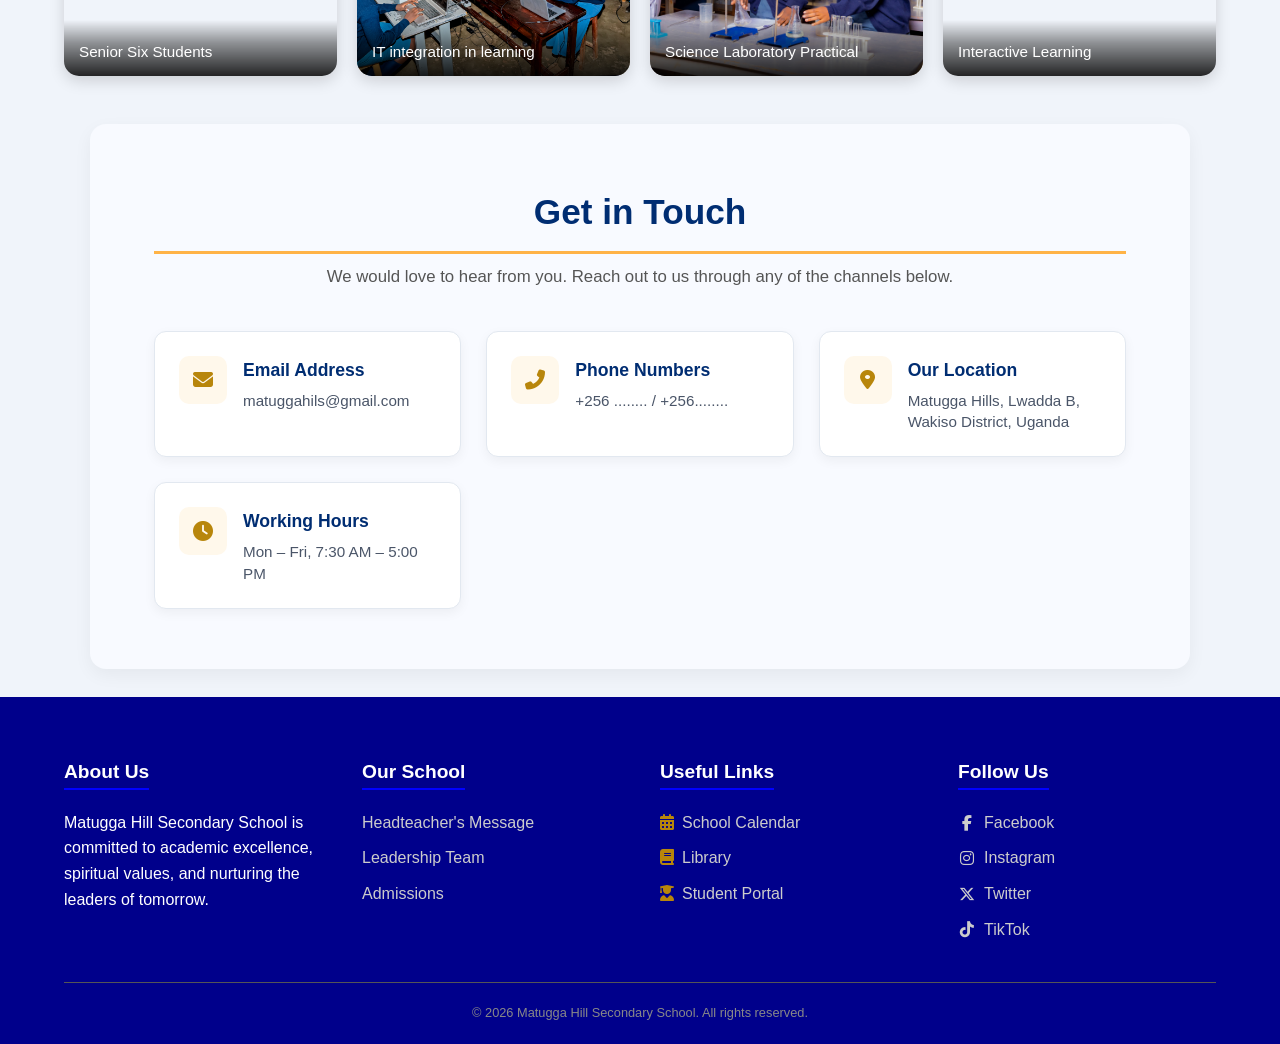
==== commit a78ebd1b: "Update index.html juuu" ====
--- a/index.html
+++ b/index.html
@@ -32,7 +32,7 @@
             <a href="About us.html" onclick="showAbout(); return false;">About Us</a>
             <a href="admissions.php">Admissions</a>
             <a href="academics.html">Academics</a>
-            <a href="#">Contact</a>
+            <a href="#contact">Contact</a>
             <a href="#" onclick="showInquiry(); return false;">Inquiry</a>
             <a href="staff.html">Staff</a>
         </div>
@@ -305,7 +305,7 @@
     </section>
     
     <!-- Contact section: provides the school's communication channels and location. -->
-    <section class="section contact-section">
+    <section class="section contact-section" id="contact">
     <div class="contact-container">
         <h2>Get in Touch</h2>
         <p class="section-subtitle">We would love to hear from you. Reach out to us through any of the channels below.</p>
--- a/style.css
+++ b/style.css
@@ -44,9 +44,17 @@
     height: 100px;
     object-fit: cover;
     border-radius: 20%;
+    transition: transform 0.4s cubic-bezier(0.25, 0.46, 0.45, 0.94), filter 0.4s ease, box-shadow 0.4s ease;
+    box-shadow: 0 4px 12px rgba(0, 0, 0, 0.1);
     /*background: white;
     padding: 8px;
     box-shadow: 0 4px 12px rgba(0,0,0,0.2);*/
+}
+
+.school-badge:hover {
+    transform: scale(1.08) rotate(2deg);
+    filter: brightness(1.1);
+    box-shadow: 0 8px 20px rgba(0, 0, 0, 0.2);
 }
 header h1 {
     font-size: 1.8rem;
@@ -1427,6 +1435,13 @@
     width: 500px;
     height: 200px;
     border-radius: 30px 0 30px 0;
+    transition: transform 0.5s cubic-bezier(0.25, 0.46, 0.45, 0.94), filter 0.5s ease, box-shadow 0.5s ease;
+    box-shadow: 0 6px 16px rgba(0, 0, 0, 0.12);
+}
+
+.rounded-corner-img:hover {
+    transform: translateY(-8px) scale(1.02);
+    filter: brightness(1.1) drop-shadow(0 10px 25px rgba(0, 0, 0, 0.2));
 }
 
 .why-list {
@@ -1532,6 +1547,7 @@
     overflow: hidden;
     height: 250px; /* Comfortable height for mobile and desktop */
     box-shadow: 0 5px 15px rgba(0, 0, 0, 0.15);
+    transition: box-shadow 0.4s cubic-bezier(0.25, 0.46, 0.45, 0.94), transform 0.4s ease;
 }
 
 .gallery-item a {
@@ -1546,7 +1562,8 @@
     width: 100%;
     height: 100%;
     object-fit: cover; /* Ensures images don't stretch or distort */
-    transition: transform 0.5s ease;
+    transition: transform 0.6s cubic-bezier(0.25, 0.46, 0.45, 0.94), filter 0.6s ease, brightness 0.6s ease;
+    filter: brightness(1);
 }
 
 /* Inside-Bottom Caption Styling */
@@ -1562,11 +1579,17 @@
     font-size: 0.95rem;
     font-weight: 500;
     text-align: left;
+    transition: transform 0.4s ease;
 }
 
 /* Hover Effect (Desktop) */
 .gallery-item:hover img {
-    transform: scale(1.08);
+    transform: scale(1.1);
+    filter: brightness(1.15);
+}
+
+.gallery-item:hover {
+    box-shadow: 0 12px 28px rgba(0, 0, 0, 0.3);
 }
 
 /* Mobile Adjustments */
@@ -1588,4 +1611,52 @@
 /* Optional: if you want the icon to brighten slightly when hovering over the link */
 .footer-col ul li a:hover .footer-icon {
     color: #daa520; /* lighter goldenrod on hover */
+}
+
+/* ===== IMAGE ANIMATIONS ===== */
+
+/* Fade-in animation for images on page load */
+@keyframes fadeInImage {
+    from {
+        opacity: 0;
+        transform: translateY(10px);
+    }
+    to {
+        opacity: 1;
+        transform: translateY(0);
+    }
+}
+
+/* Subtle zoom effect on image hover */
+@keyframes subtleZoom {
+    from {
+        transform: scale(1);
+    }
+    to {
+        transform: scale(1.1);
+    }
+}
+
+/* Apply fade-in to all images */
+img {
+    animation: fadeInImage 0.7s ease-out forwards;
+    opacity: 0;
+}
+
+/* Smooth transitions for all image hover states */
+.hero-img,
+.curriculum-visual img,
+.leader-card img,
+.headteacher-img {
+    transition: transform 0.5s cubic-bezier(0.25, 0.46, 0.45, 0.94), 
+                filter 0.5s ease, 
+                box-shadow 0.5s ease;
+}
+
+.hero-img:hover,
+.curriculum-visual img:hover,
+.leader-card img:hover,
+.headteacher-img:hover {
+    transform: scale(1.05);
+    filter: brightness(1.08);
 }
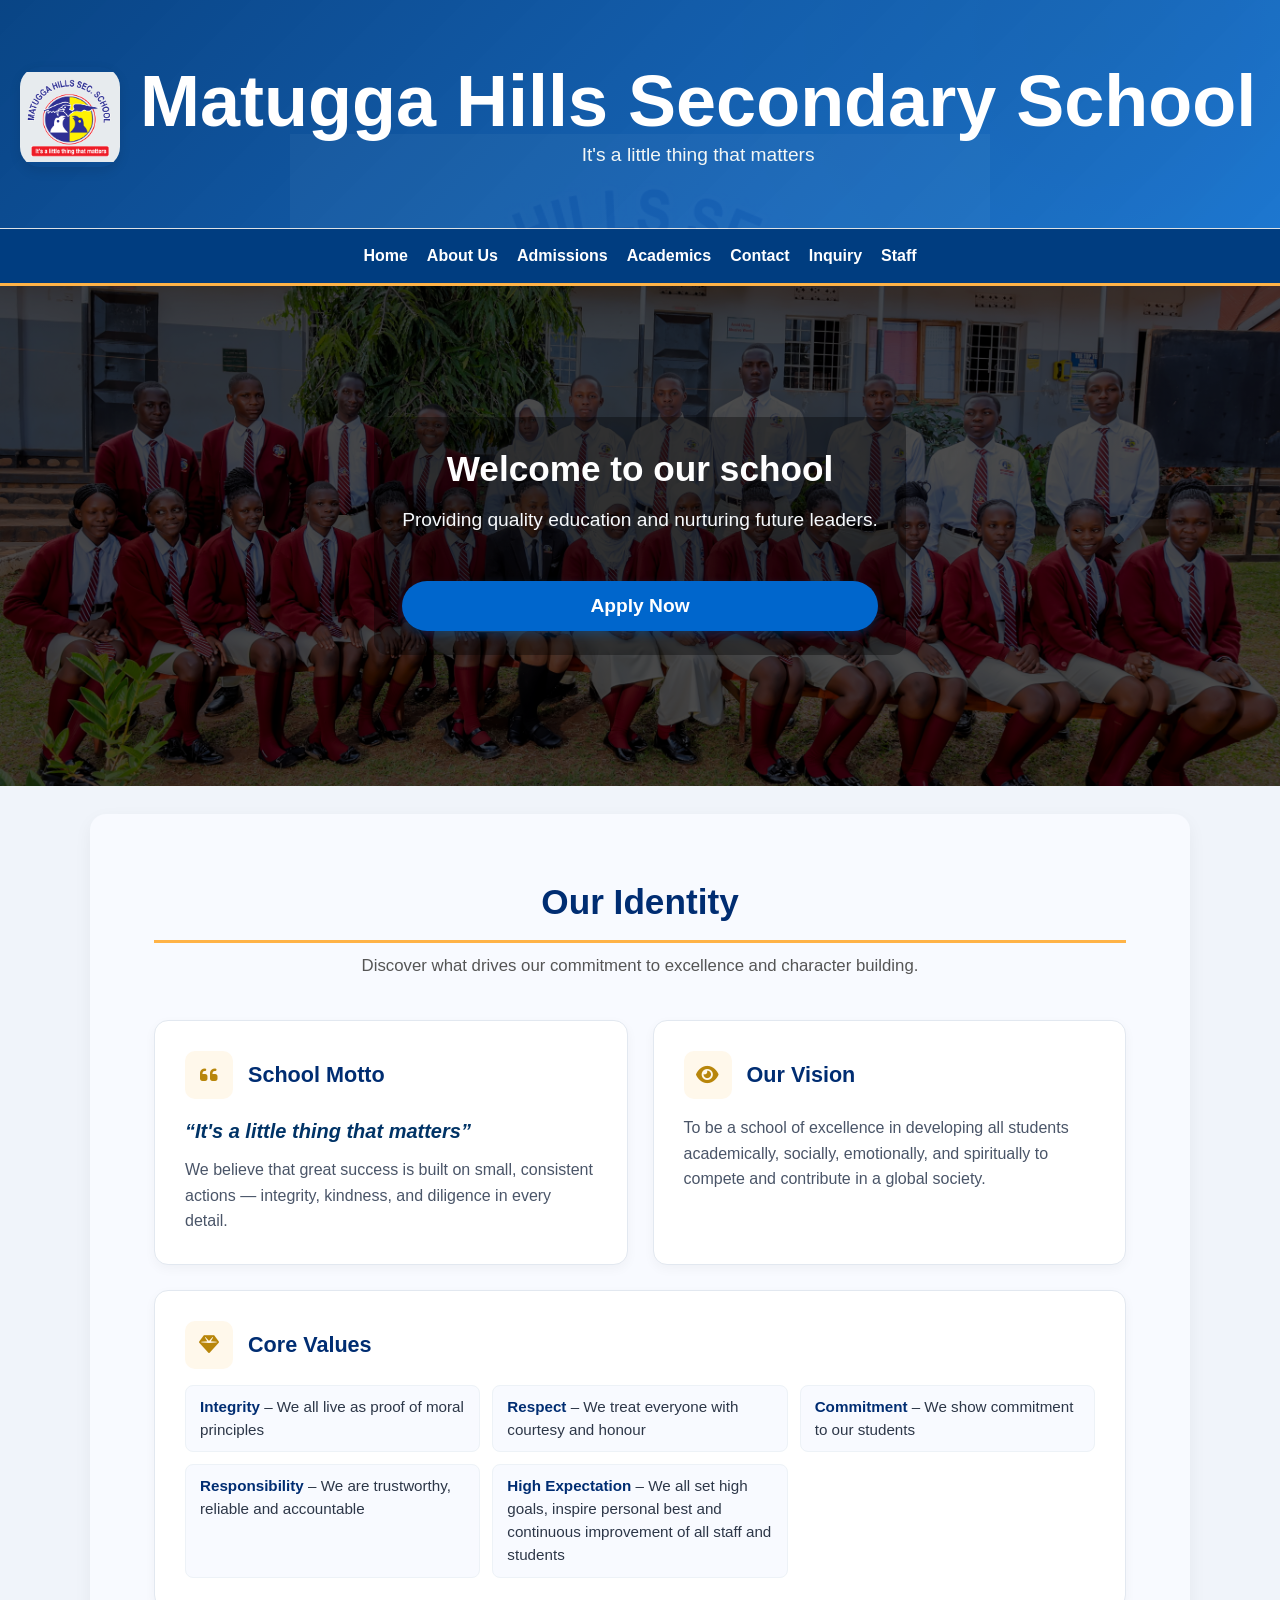
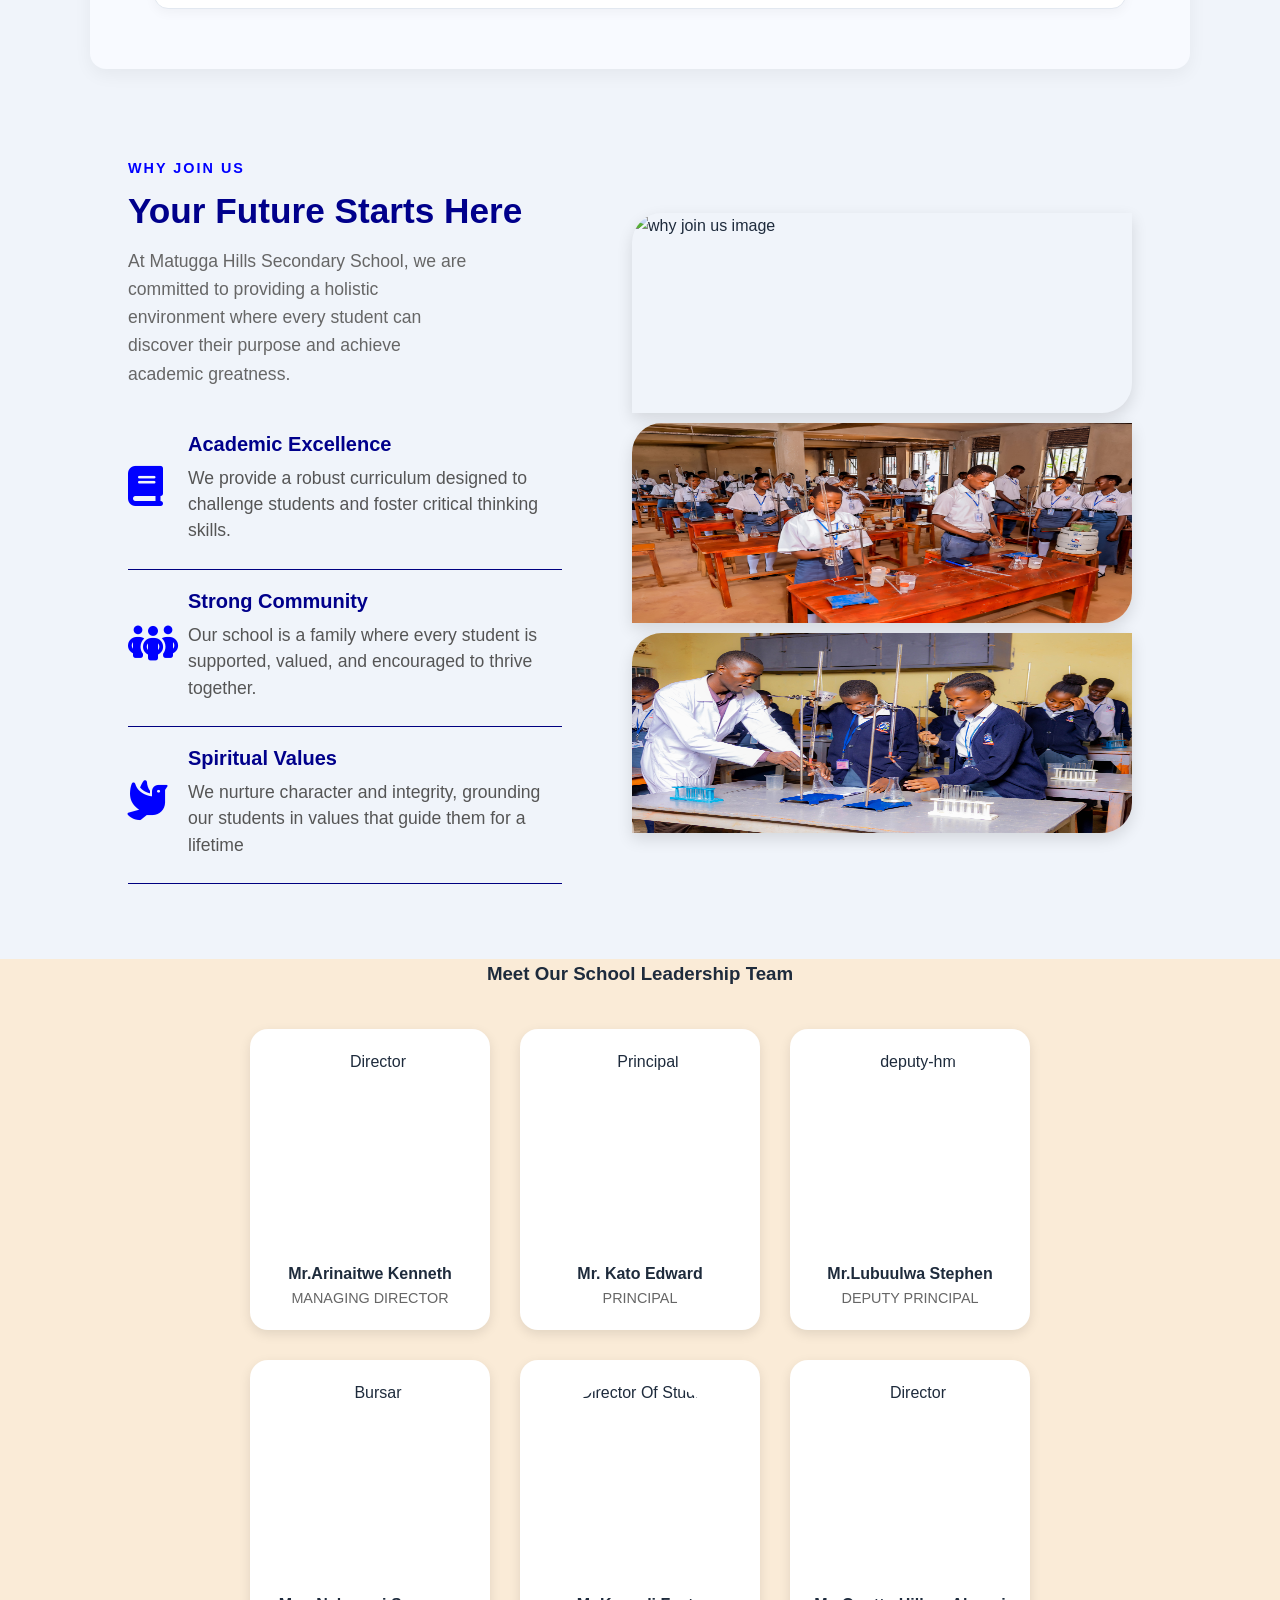
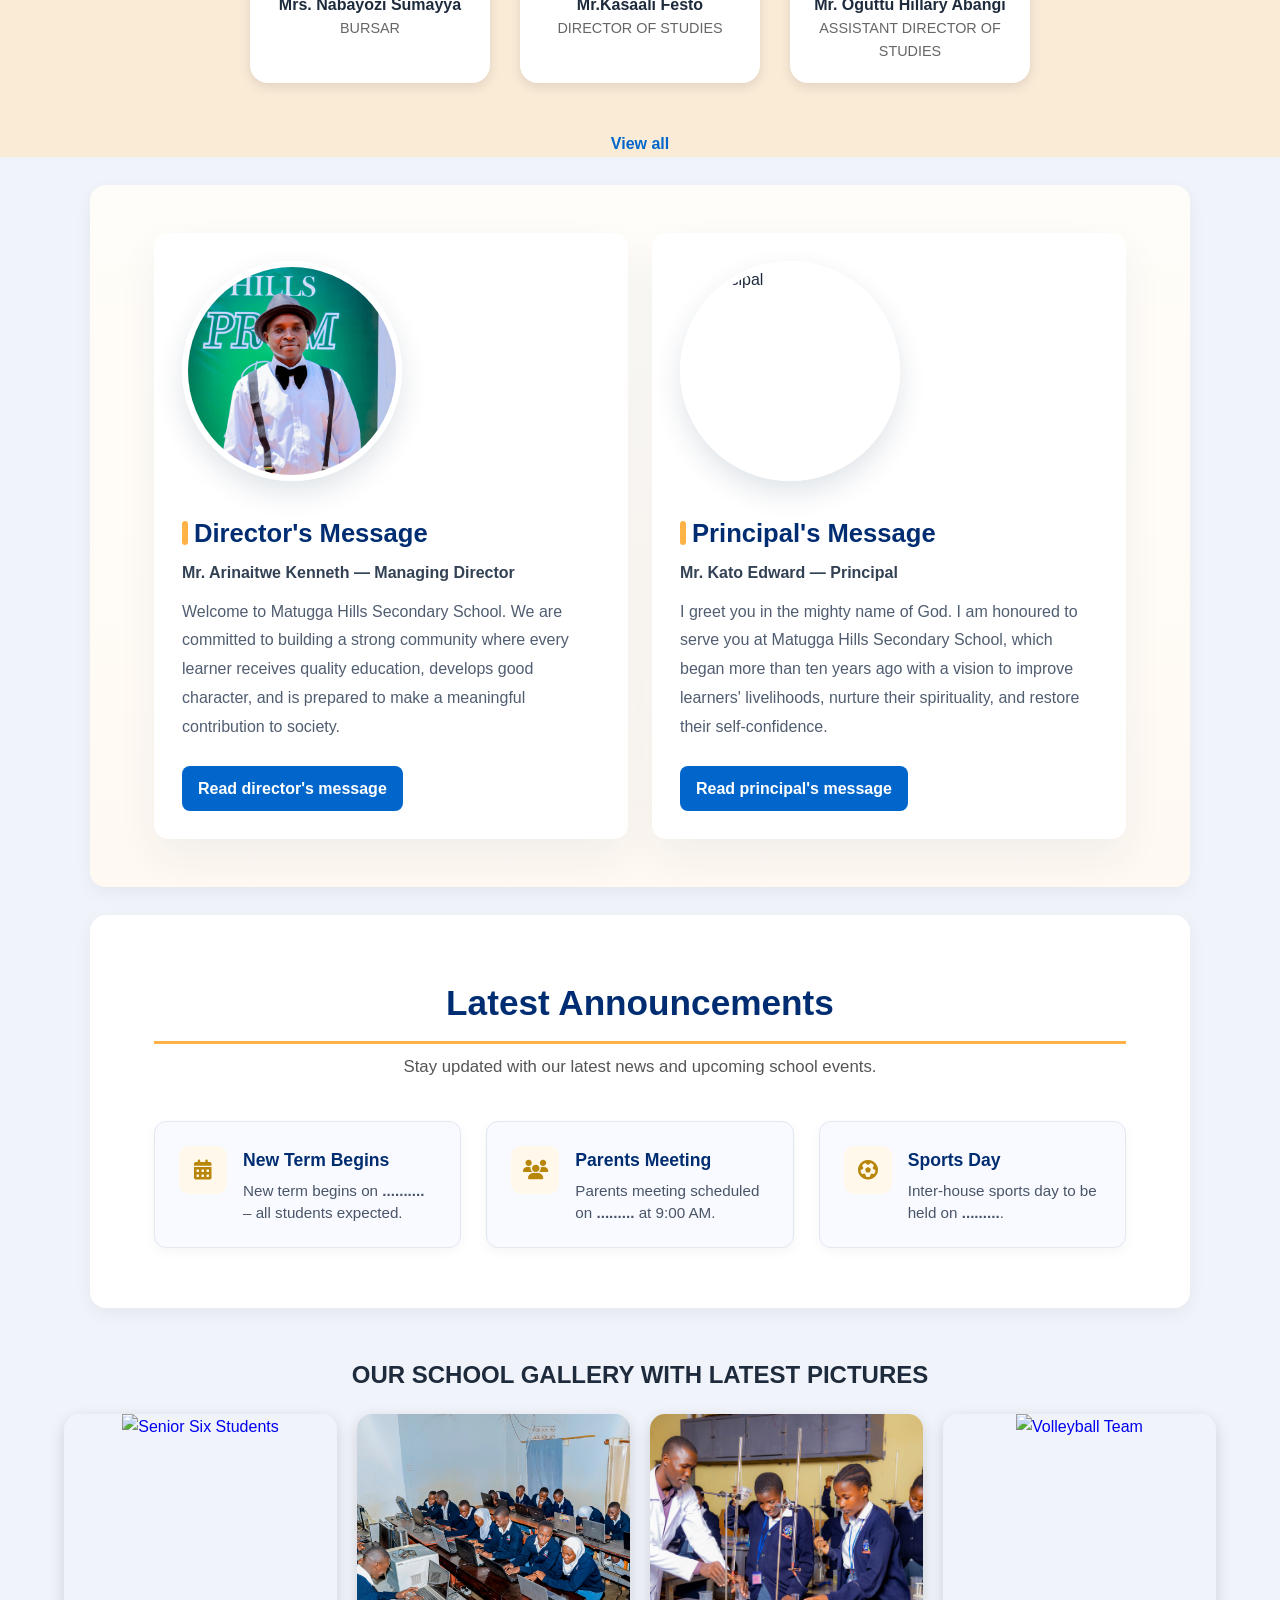
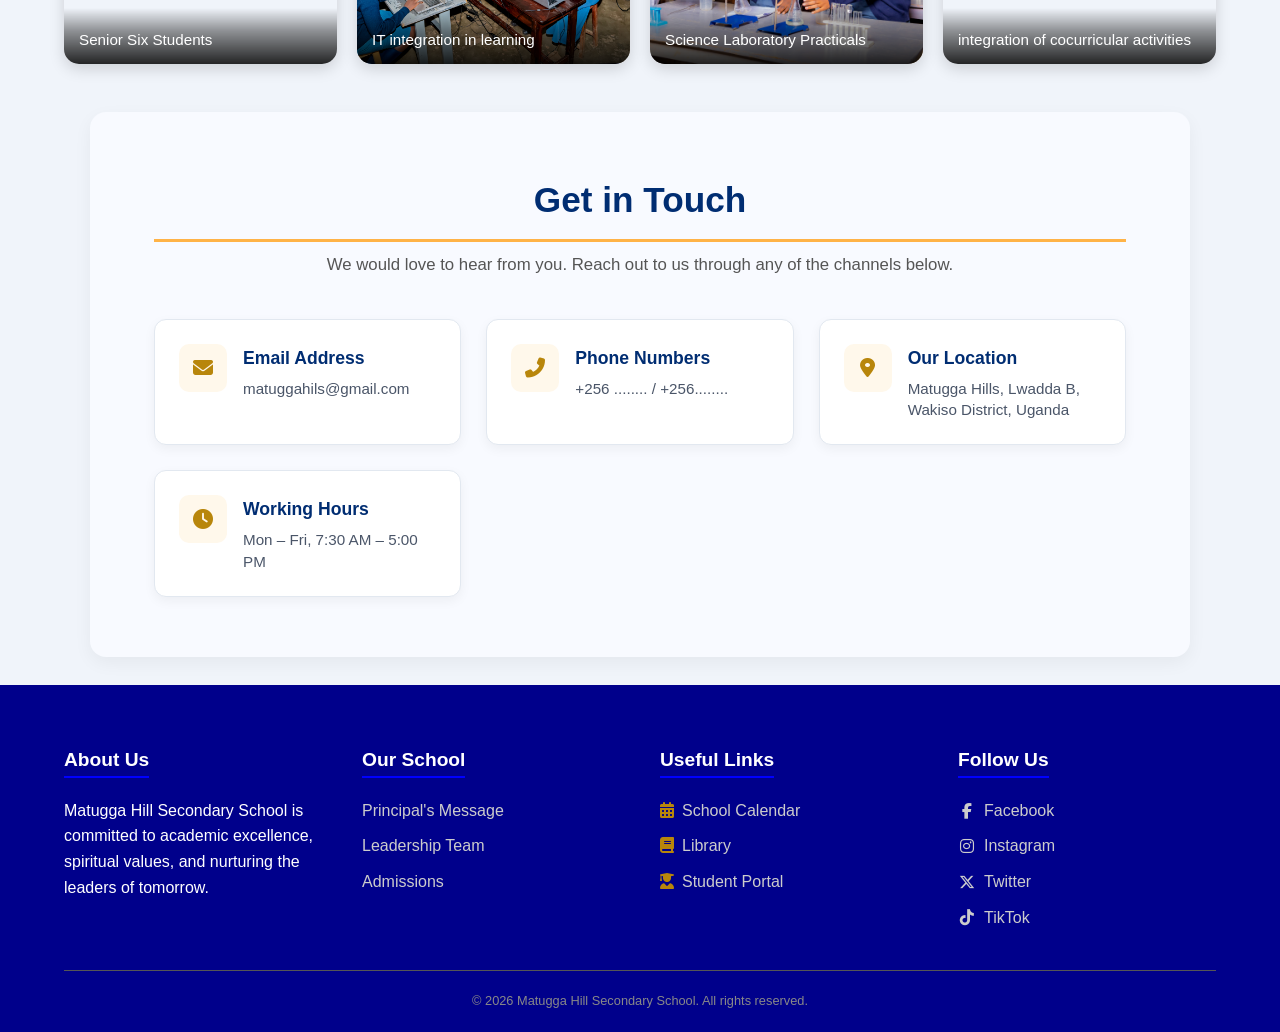
==== commit 62172f1a: "director changes" ====
--- a/index.html
+++ b/index.html
@@ -28,15 +28,58 @@
             <i class="fas fa-bars"></i>
         </div>
         <div class="nav-links" id="navLinks">
-            <a href="index.html">Home</a>
-            <a href="About us.html" onclick="showAbout(); return false;">About Us</a>
-            <a href="admissions.php">Admissions</a>
-            <a href="academics.html">Academics</a>
-            <a href="#contact">Contact</a>
-            <a href="#" onclick="showInquiry(); return false;">Inquiry</a>
-            <a href="staff.html">Staff</a>
+            <div class="nav-item">
+                <a href="index.html">Home</a>
+                <div class="nav-summary-card">
+                    <h4>School Homepage</h4>
+                    <p>Welcome portal<br>latest announcements<br>school news updates<br>quick navigation links to campus resources.</p>
+                </div>
+            </div>
+            <div class="nav-item">
+                <a href="About us.html" onclick="showAbout(); return false;">About Us</a>
+                <div class="nav-summary-card">
+                    <h4>About Our School</h4>
+                    <p>Discover our rich history<br>Mission<br>Core values<br>The dedicated team driving our commitment to holistic education.</p>
+                </div>
+            </div>
+            <div class="nav-item">
+                <a href="admissions.php">Admissions</a>
+                <div class="nav-summary-card">
+                    <h4>Online Admissions Portal</h4>
+                    <p>Apply for S.1, S.2, S.3, or S.5. <br>Submit academic details<br>Upload report cards<br>And instantly print your tracking receipt.</p>
+                </div>
+            </div>
+            <div class="nav-item">
+                <a href="academics.html">Academics</a>
+                <div class="nav-summary-card">
+                    <h4>Academics & Curriculum</h4>
+                    <p>Explore O-Level and A-Level subject combinations<br>UNEB performance records<br>Term timetables<br>Library schedules.</p>
+                </div>
+            </div>
+            <div class="nav-item">
+                <a href="#contact">Contact</a>
+                <div class="nav-summary-card">
+                    <h4>Get in Touch</h4>
+                    <p>Reach out to administration offices<br>Find campus location maps in Matugga<br>Send direct inquiries via email.</p>
+                </div>
+            </div>
+            <div class="nav-item">
+                <a href="#" onclick="showInquiry(); return false;">Inquiry</a>
+                <div class="nav-summary-card">
+                    <h4>Quick Inquiry</h4>
+                    <p>Have a specific question about fees, vacancies, or requirements? Fill out our quick form for a prompt response.</p>
+                </div>
+            </div>
+            <div class="nav-item">
+                <a href="staff.html">Staff</a>
+                <div class="nav-summary-card">
+                    <h4>Staff Directory</h4>
+                    <p>Administration team<br>Heads of departments<br>Experienced teachers<br>Support staff members.</p>
+                </div>
+            </div>
         </div>
     </nav>
+
 
     <!-- Welcome hero: introduces the school and hosts the rotating background slideshow. -->
     <section class="hero">
@@ -154,15 +197,15 @@
             </div>
 
             <div class="leader-card">
-                <img src="assets/images/hm.jpg" alt="Head Teacher">
+                <img src="assets/images/hm.jpg" alt="Principal">
                 <h4>Mr. Kato Edward</h4>
-                <h6>Head Teacher</h6>
+                <h6>Principal</h6>
             </div>
 
             <div class="leader-card">
                 <img src="assets/images/lstephen.JPG" alt="deputy-hm">
                 <h4>Mr.Lubuulwa Stephen </h4>
-                <h6>Deputy Head Teacher</h6>
+                <h6>Deputy Principal</h6>
             </div>
 
             <div class="leader-card">
@@ -186,13 +229,13 @@
         <a href="staff.html" class="view-more">View all</a>
     </section>
 
-    <!-- Leadership messages: places the Director's message on the left and the Headteacher's message on the right. -->
-    <section class="headteacher-section section">
+    <!-- Leadership messages: places the Director's message on the left and the Principal's message on the right. -->
+    <section class="principal-section section">
         <div class="message-grid">
             <!-- Director's message preview and link to the complete message page. -->
-            <article class="headteacher-container message-card">
-                <img src="assets/images/Director.JPG" alt="Managing Director" class="headteacher-img">
-                <div class="headteacher-text">
+            <article class="principal-container message-card">
+                <img src="assets/images/Director.JPG" alt="Managing Director" class="principal-img">
+                <div class="principal-text">
                     <h3>Director's Message</h3>
                     <h4>Mr. Arinaitwe Kenneth — Managing Director</h4>
                     <p class="excerpt">Welcome to Matugga Hills Secondary School. We are committed to building a strong community where every learner receives quality education, develops good character, and is prepared to make a meaningful contribution to society.</p>
@@ -200,14 +243,14 @@
                 </div>
             </article>
 
-            <!-- Headteacher's message preview and link to the complete message page. -->
-            <article class="headteacher-container message-card">
-                <img src="assets/images/hm.jpg" alt="Head Teacher" class="headteacher-img">
-                <div class="headteacher-text">
-                    <h3>Headteacher's Message</h3>
-                    <h4>Mr. Kato Edward — Head Teacher</h4>
+            <!-- Principal's message preview and link to the complete message page. -->
+            <article class="principal-container message-card">
+                <img src="assets/images/hm.jpg" alt="Principal" class="principal-img">
+                <div class="principal-text">
+                    <h3>Principal's Message</h3>
+                    <h4>Mr. Kato Edward — Principal</h4>
                     <p class="excerpt">I greet you in the mighty name of God. I am honoured to serve you at Matugga Hills Secondary School, which began more than ten years ago with a vision to improve learners' livelihoods, nurture their spirituality, and restore their self-confidence.</p>
-                    <a href="headteacher.html" class="read-more-btn">Read headteacher's message</a>
+                    <a href="headteacher.html" class="read-more-btn">Read principal's message</a>
                 </div>
             </article>
         </div>
@@ -284,17 +327,17 @@
             <a href="assets/images/opoka teaching.jpg" data-lightbox="school-gallery" data-title="Science Laboratory Practical">
                 <img src="assets/images/opoka teaching.jpg" alt="Science Lab">
                 <div class="img-caption">
-                    <span>Science Laboratory Practical</span>
+                    <span>Science Laboratory Practicals</span>
                 </div>
             </a>
         </div>
 
         <!-- Gallery Item 4 -->
         <div class="gallery-item">
-            <a href="assets/images/s6 pic.jpg" data-lightbox="school-gallery" data-title="Senior Six Students">
-                <img src="matugga pics/classroom.jpg" alt="Classroom Session">
+            <a href="assets/images/volleyball team.jpg" data-lightbox="school-gallery" data-title="Senior Six Students">
+                <img src="assets/images/volley ball team.jpg" alt="Volleyball Team">
                 <div class="img-caption">
-                    <span>Interactive Learning</span>
+                    <span>integration of cocurricular activities</span>
                 </div>
             </a>
         </div>
@@ -412,7 +455,7 @@
                 <div class="footer-col">
                     <h5>Our School</h5>
                     <ul>
-                        <li><a href="#">Headteacher's Message</a></li>
+                        <li><a href="#">Principal's Message</a></li>
                         <li><a href="staff.html">Leadership Team</a></li>
                         <li><a href="#">Admissions</a></li>
                     </ul>
--- a/style.css
+++ b/style.css
@@ -18,6 +18,17 @@
     background-color: #f0f4fa;
     line-height: 1.6;
     color: #1e2b3c;
+    position: relative;
+}
+
+body::before {
+    content: "";
+    position: fixed;
+    inset: 0;
+    background: url("assets/images/budge.jpg") center / min(65vw, 700px) no-repeat;
+    opacity: 0.045;
+    pointer-events: none;
+    z-index: 0;
 }
 
 header {
@@ -37,12 +48,13 @@
     display: flex;
     align-items: center;
     gap: 20px;
-    flex-wrap: wrap;
+    flex-wrap: nowrap;
 }
 .school-badge {
     width: 100px;
     height: 100px;
-    object-fit: cover;
+    flex: 0 0 auto;
+    object-fit: contain;
     border-radius: 20%;
     transition: transform 0.4s cubic-bezier(0.25, 0.46, 0.45, 0.94), filter 0.4s ease, box-shadow 0.4s ease;
     box-shadow: 0 4px 12px rgba(0, 0, 0, 0.1);
@@ -161,9 +173,9 @@
 }      
 
 .hero {
-    /* The solid color prevents a flash while the image layers are moving. */
+    /* The solid color prevents a flash while the image layers are fading. */
     background: #111827;
-        /* Hold the hero area in place while the two image layers slide across it. */
+        /* Hold the hero area in place while the background images cross-fade. */
     padding: 0;
     text-align: center;
     align-items: center;
@@ -183,38 +195,25 @@
     color: white;*/
 }
 .hero::before {
-    /* Current slide: this layer moves left when the next photo enters. */
+    /* Current slide stays visible underneath the incoming image. */
     content: "";
     position: absolute;
-        /* Display the current photograph and move it out to the left during a change. */
     inset: 0;
     background: linear-gradient(rgba(0, 0, 0, 0.45), rgba(0, 0, 0, 0.45)), var(--hero-image, url('assets/images/s6 pic.JPG')) center/cover no-repeat;
     opacity: 1;
-    transform: translateX(0);
-    transition: transform 900ms cubic-bezier(0.65, 0, 0.35, 1);
-    will-change: transform;
 }
 .hero::after {
-    /* Incoming slide: this layer starts off-screen to the right. */
+    /* Incoming slide fades in over the current background. */
     content: "";
     position: absolute;
-        /* Display the next photograph just outside the right edge before it enters. */
     inset: 0;
     background: linear-gradient(rgba(0, 0, 0, 0.45), rgba(0, 0, 0, 0.45)), var(--hero-next-image, url('assets/images/s6 pic.JPG')) center/cover no-repeat;
+    opacity: 0;
+    transition: opacity 2000ms ease-in-out;
+    will-change: opacity;
+}
+.hero.is-changing::after {
     opacity: 1;
-    transform: translateX(100%);
-    transition: transform 900ms cubic-bezier(0.65, 0, 0.35, 1);
-    will-change: transform;
-}
-.hero.is-changing::before {
-    /* Move the outgoing image outside the hero viewport. */
-    transform: translateX(-100%);
-        /* Send the current photograph off-screen to make room for the next one. */
-}
-.hero.is-changing::after {
-    /* Move the next image into the hero viewport. */
-    transform: translateX(0);
-        /* Bring the next photograph fully into view. */
 }
 .hero-content {
     /* Keep welcome text above both moving image layers. */
@@ -256,12 +255,16 @@
 /* Mobile Screen Breakpoints */
 @media (max-width: 768px) {
     .title-wrap {
-        flex-direction: column;
-        text-align: center;
+        gap: 12px;
+    }
+
+    .school-badge {
+        width: 76px;
+        height: 76px;
     }
 
     .site-header h1 {
-        font-size: 1.4rem;
+        font-size: 1.25rem;
     }
 
     nav {
@@ -920,12 +923,39 @@
     text-transform: uppercase;
 }
 
+.curriculum-visual--gallery {
+    display: grid;
+    gap: 12px;
+    grid-template-columns: 1fr;
+    min-height: 620px;
+    padding: 12px;
+}
+
+.curriculum-visual--gallery img {
+    border-radius: 10px;
+    min-height: 296px;
+}
+
+.curriculum-visual__caption {
+    color: #003d80;
+    font-size: 1rem;
+    font-weight: 700;
+    line-height: 1.5;
+    margin: 0;
+    padding: 2px 12px;
+    text-align: center;
+}
+
 .curriculum-visual img {
     display: block;
     height: 100%;
     min-height: 320px;
     object-fit: cover;
     width: 100%;
+}
+
+.curriculum-visual--gallery img {
+    height: 100%;
 }
 
 .curriculum-copy {
@@ -1064,6 +1094,14 @@
 
     .value-grid article {
         padding: 20px 16px;
+    }
+
+    .curriculum-visual--gallery {
+        min-height: 420px;
+    }
+
+    .curriculum-visual--gallery img {
+        min-height: 196px;
     }
 }
 
@@ -1202,7 +1240,7 @@
     text-transform: uppercase;
     font-size: 0.9rem;
 }
-.leader-card .headteacher-img {
+.leader-card .principal-img {
     width: 200px;
     height: 200px;
     border-radius: 50%;
@@ -1222,8 +1260,8 @@
     text-align: center;
 }
 
-/* Headteacher Message Section - enhanced visuals */
-.headteacher-section {
+/* Principal Message Section - enhanced visuals */
+.principal-section {
     background: linear-gradient(180deg, #fffdf9 0%, #fff9f2 100%);
     padding: 48px 5%;
 }
@@ -1235,7 +1273,7 @@
     grid-template-columns: repeat(2, minmax(0, 1fr));
     gap: 24px;
 }
-.headteacher-container {
+.principal-container {
     max-width: 1100px;
     margin: 0 auto;
     display: flex;
@@ -1253,7 +1291,7 @@
         /* Stack each portrait above its message while keeping both cards equal in the grid. */
     flex-direction: column;
 }
-.headteacher-img {
+.principal-img {
     width: 220px;
     height: 220px;
     border-radius: 50%;
@@ -1262,14 +1300,14 @@
     border: 6px solid #fff;
     box-shadow: 0 12px 28px rgba(3, 45, 77, 0.12);
 }
-.headteacher-text h3 {
+.principal-text h3 {
     color: #002d72;
     margin: 0 0 6px;
     font-size: 1.6rem;
     position: relative;
     padding-left: 12px;
 }
-.headteacher-text h3::before {
+.principal-text h3::before {
     content: "";
     position: absolute;
     left: 0;
@@ -1279,19 +1317,19 @@
     background: #ffb347;
     border-radius: 4px;
 }
-.headteacher-text h4 {
+.principal-text h4 {
     margin: 0 0 12px;
     color: #334155;
     font-size: 1rem;
     font-weight: 600;
 }
-.headteacher-text p {
+.principal-text p {
     color: #3d4b59;
     line-height: 1.8;
     margin: 0 0 12px;
     font-size: 1rem;
 }
-.headteacher-text .excerpt {
+.principal-text .excerpt {
     max-width: 680px;
     color: #475569;
     opacity: 0.95;
@@ -1307,13 +1345,13 @@
 
 @media (max-width: 900px) {
     .message-grid { grid-template-columns: 1fr; }
-    .headteacher-container { flex-direction: column; text-align: center; }
-    .headteacher-text { padding: 0 8px; }
-    .headteacher-text p { text-align: left; }
-}
-
-/* Headteacher page hero */
-.headteacher-hero {
+    .principal-container { flex-direction: column; text-align: center; }
+    .principal-text { padding: 0 8px; }
+    .principal-text p { text-align: left; }
+}
+
+/* Principal page hero */
+.principal-hero {
     background: linear-gradient(135deg, #eaf6ff 0%, #fff 100%);
     padding: 36px 5%;
     border-bottom: 1px solid rgba(0,0,0,0.04);
@@ -1346,7 +1384,7 @@
     font-size: 1rem;
 }
 
-/* Slightly larger container spacing on the headteacher page */
+/* Slightly larger container spacing on the principal page */
 main .section { max-width: 1100px; margin: 28px auto; }
 
 @media (max-width: 900px) {
@@ -1354,13 +1392,13 @@
     .hero-img { width: 100px; height: 100px; }
 }
 
-/* Make the whole headteacher container clickable without default link styles */
-.headteacher-link {
+/* Make the whole principal container clickable without default link styles */
+.principal-link {
     display: block;
     color: inherit;
     text-decoration: none;
 }
-.headteacher-link:hover .headteacher-container {
+.principal-link:hover .principal-container {
     transform: translateY(-6px);
     box-shadow: 0 12px 30px rgba(0,0,0,0.12);
 }
@@ -1647,7 +1685,7 @@
 .hero-img,
 .curriculum-visual img,
 .leader-card img,
-.headteacher-img {
+.principal-img {
     transition: transform 0.5s cubic-bezier(0.25, 0.46, 0.45, 0.94), 
                 filter 0.5s ease, 
                 box-shadow 0.5s ease;
@@ -1656,7 +1694,53 @@
 .hero-img:hover,
 .curriculum-visual img:hover,
 .leader-card img:hover,
-.headteacher-img:hover {
+.principal-img:hover {
     transform: scale(1.05);
     filter: brightness(1.08);
+}
+
+/* Add these styles to your style.css file to make the summary cards have a transparent background with blurred styling */
+
+.nav-item {
+    position: relative;
+}
+
+.nav-summary-card {
+    display: none;
+    position: absolute;
+    top: 100%;
+    left: 0;
+    width: 280px;
+    padding: 15px;
+    
+    /* Transparent / Glassmorphism background */
+    background: rgba(0, 0, 0, 0.45);
+    backdrop-filter: blur(8px);
+    -webkit-backdrop-filter: blur(8px);
+    
+    border: 1px solid rgba(255, 255, 255, 0.2);
+    border-radius: 8px;
+    box-shadow: 0 8px 32px 0 rgba(0, 0, 0, 0.3);
+    z-index: 1000;
+    color: #ffffff; /* Ensures text is bright and legible over background images */
+    text-align: left;
+}
+
+.nav-summary-card h4 {
+    margin: 0 0 8px 0;
+    font-size: 15px;
+    font-weight: 600;
+    color: #ffffff;
+}
+
+.nav-summary-card p {
+    margin: 0;
+    font-size: 13px;
+    line-height: 1.4;
+    color: rgba(255, 255, 255, 0.9);
+}
+
+/* Show card on hover */
+.nav-item:hover .nav-summary-card {
+    display: block;
 }
